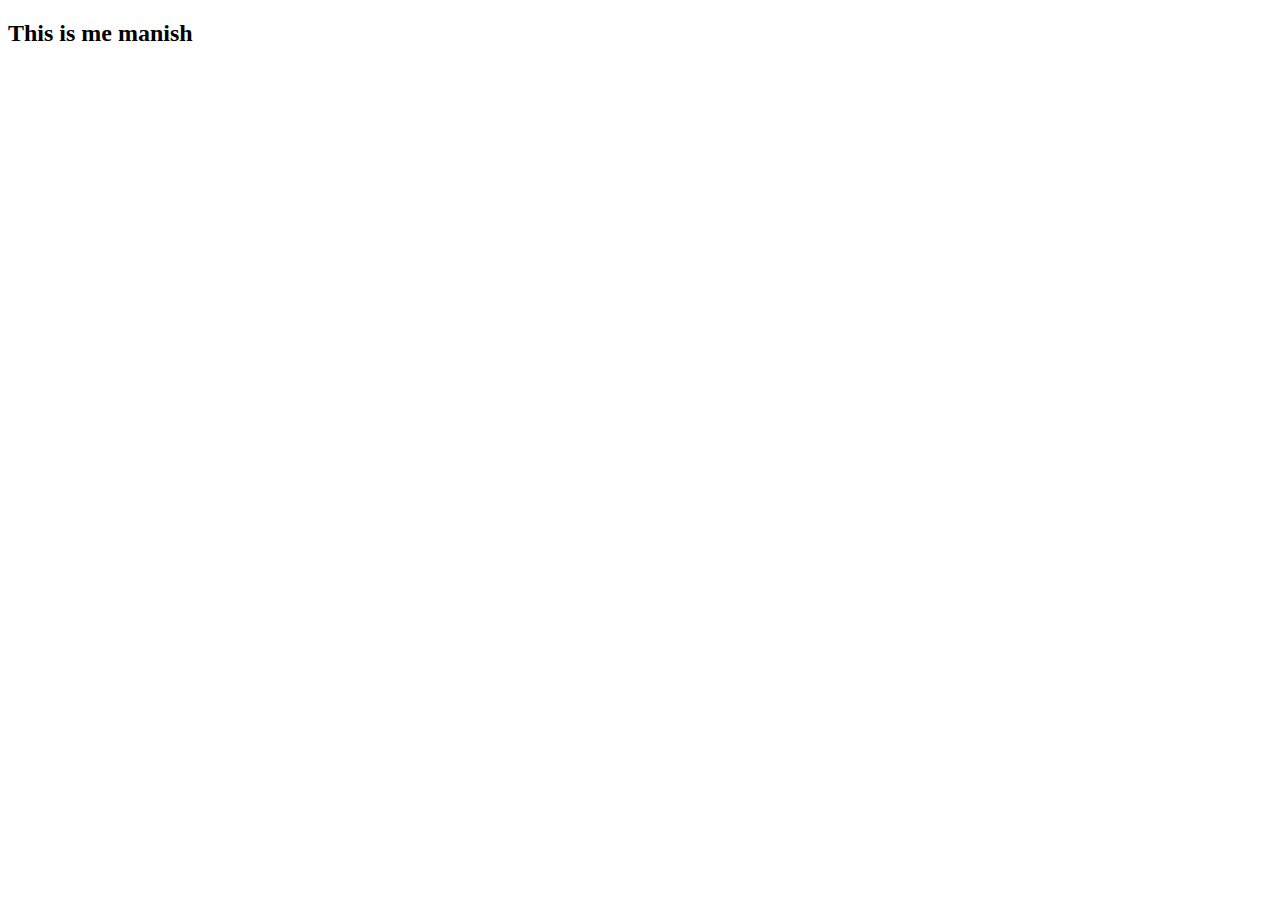
==== index.html @ 66cf9b37 "my first commit" ====
<!DOCTYPE html>
<html lang="en">
<head>
    <meta charset="UTF-8">
    <meta name="viewport" content="width=device-width, initial-scale=1.0">
    <title>Document</title>
</head>
<body>
    <h2>This is me manish </h2>
</body>
</html>
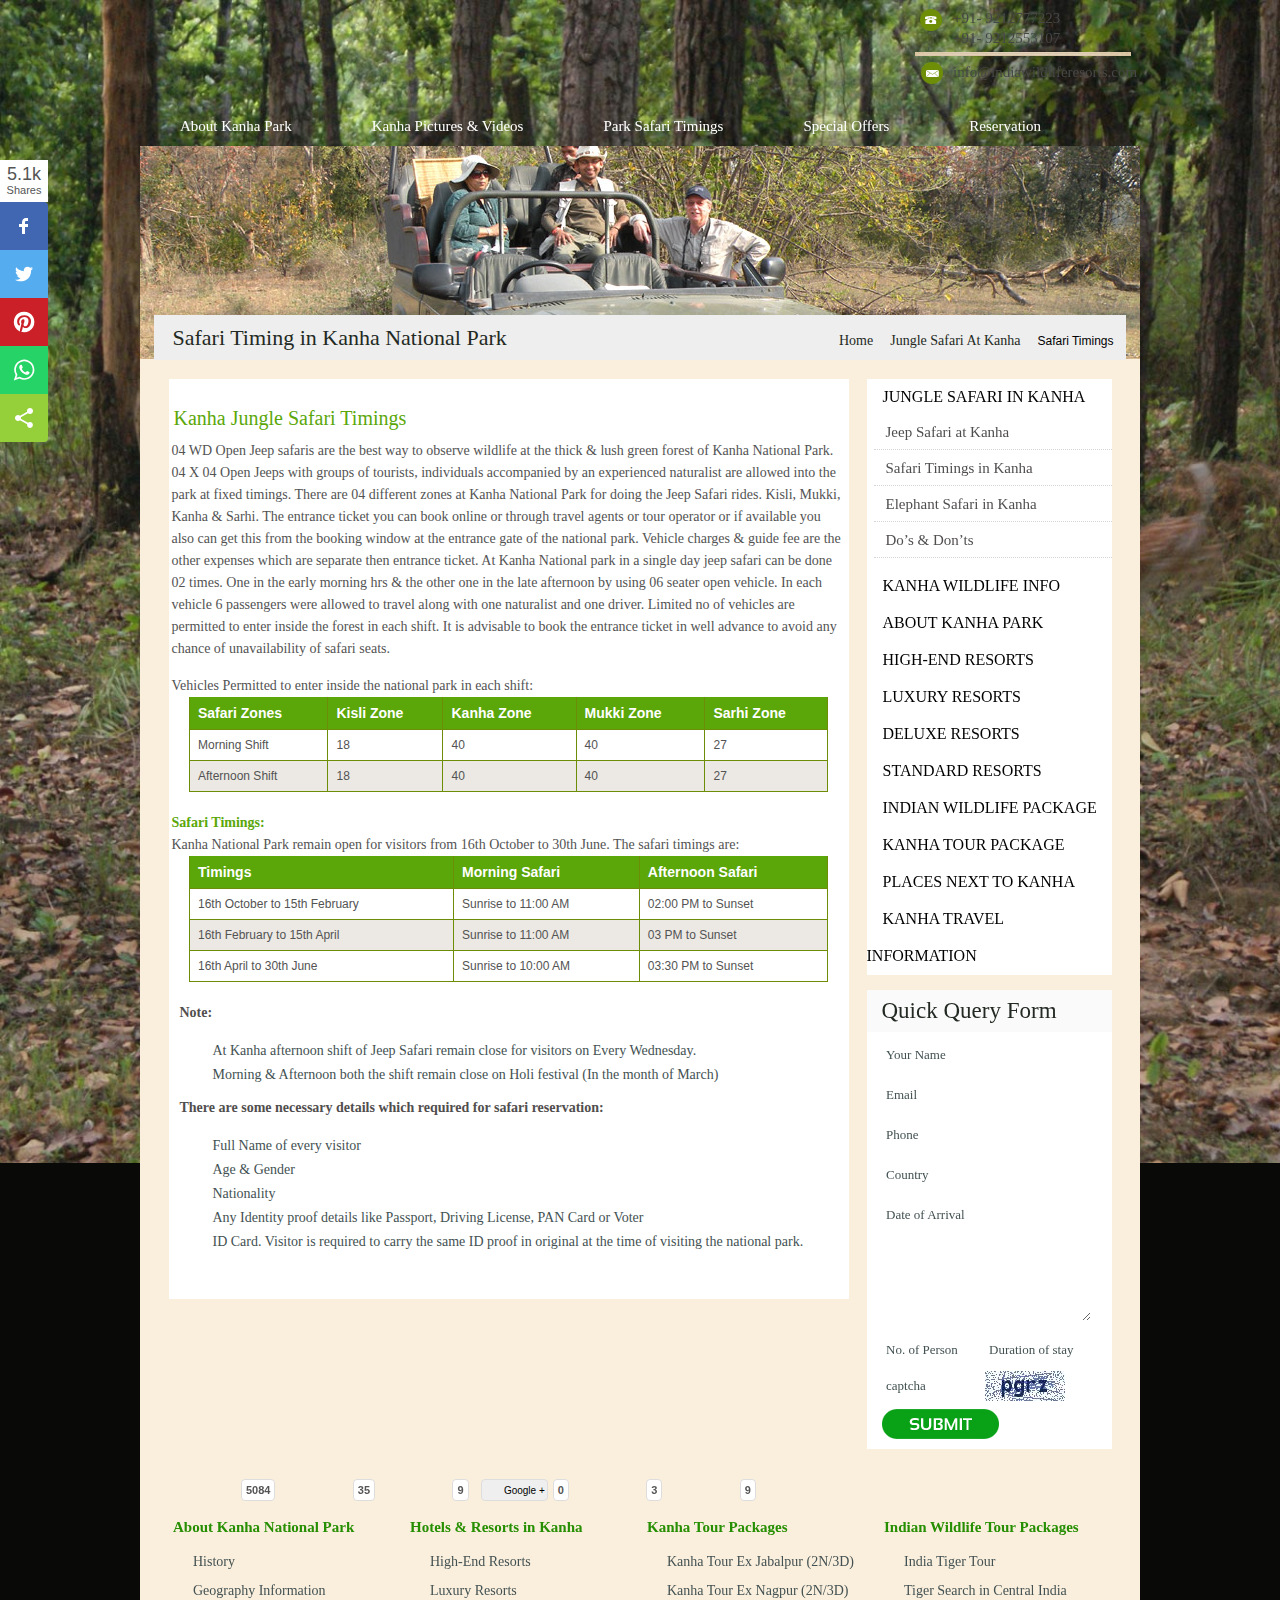
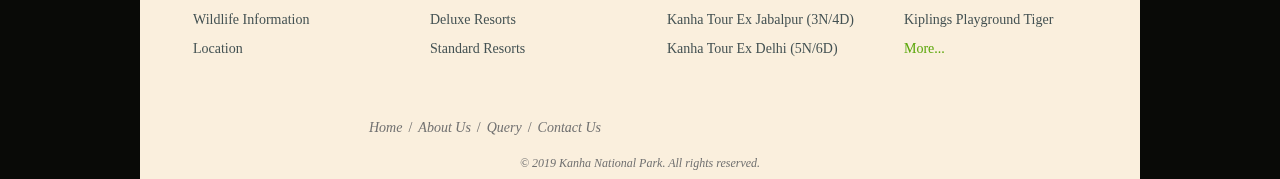
==== commit 5326010a: "intial commit" ====
--- a/index.html
+++ b/index.html
@@ -1,12 +1,1021 @@
-
 <!DOCTYPE html>
-<html lang="en">
-<head>
-    <meta charset="UTF-8">
-    <meta name="viewport" content="width=device-width, initial-scale=1.0">
-    <title>Document</title>
-</head>
+<!-- saved from url=(0064)https://www.kanha-national-park.com/safari-timings-in-kanha.html -->
+<html lang="en"><head><meta http-equiv="Content-Type" content="text/html; charset=UTF-8">
+
+<meta name="viewport" content="width=device-width, initial-scale=1">
+<meta name="viewport" content="initial-scale=1.0; maximum-scale=1.0; width=device-width">
+<meta name="google-site-verification" content="KVsuJzJbkNAuICG-NKoIt847m2-m-7U6xV0a0rRP3ho">
+<meta name="google-site-verification" content="5Q_Dkb7fpxPpfgaek4kFQh3Gifw8ff_532glAW6t3l8">
+<link rel="icon" href="https://www.kanha-national-park.com/wp-content/themes/kanha/images/favicon.png" type="image/x-icon">
+<link href="./index_files/style.css" rel="stylesheet" type="text/css">
+<link rel="stylesheet" href="./index_files/responsiveslides.css">
+<link href="./index_files/themes.css" rel="stylesheet" type="text/css">
+<iframe id="pxcelframe" title="pxcelframe" src="./index_files/t_.html" style="display: none;"></iframe><script async="" src="./index_files/get_counts"></script><script async="" src="./index_files/5a7195a9fb197a0011c58bfe.js.download"></script><script type="text/javascript" async="" src="./index_files/js"></script><script type="text/javascript" id="async-buttons" src="./index_files/async-buttons.js.download"></script><script async="" src="./index_files/analytics.js.download"></script><script>
+
+  (function(i,s,o,g,r,a,m){i['GoogleAnalyticsObject']=r;i[r]=i[r]||function(){
+
+  (i[r].q=i[r].q||[]).push(arguments)},i[r].l=1*new Date();a=s.createElement(o),
+
+  m=s.getElementsByTagName(o)[0];a.async=1;a.src=g;m.parentNode.insertBefore(a,m)
+
+  })(window,document,'script','//www.google-analytics.com/analytics.js','ga');
+
+ 
+
+  ga('create', 'UA-581923-34', 'kanha-national-park.com');
+
+  ga('send', 'pageview');
+
+</script>
+	<!-- Google tag (gtag.js) -->
+<script async="" src="./index_files/js(1)"></script>
+<script>
+  window.dataLayer = window.dataLayer || [];
+  function gtag(){dataLayer.push(arguments);}
+  gtag('js', new Date());
+
+  gtag('config', 'G-LG2H73083W');
+</script>
+	<script async="" src="./index_files/js(2)"></script>
+<script>
+  window.dataLayer = window.dataLayer || [];
+  function gtag(){dataLayer.push(arguments);}
+  gtag('js', new Date());
+
+  gtag('config', 'G-VX30Z05Y6M');
+</script>
+<meta name="robots" content="index, follow, max-image-preview:large, max-snippet:-1, max-video-preview:-1">
+
+	<!-- This site is optimized with the Yoast SEO plugin v20.8 - https://yoast.com/wordpress/plugins/seo/ -->
+	<title>Safari Timings in Kanha National Park</title>
+	<meta name="description" content="Safari Timings in Kanha - Get detailed information about safari timing for entry from different zone in Kanha National park, Madhya Pradesh India.">
+	<link rel="canonical" href="https://www.kanha-national-park.com/safari-timings-in-kanha.html">
+	<meta property="og:locale" content="en_US">
+	<meta property="og:type" content="article">
+	<meta property="og:title" content="Safari Timings in Kanha National Park">
+	<meta property="og:description" content="Safari Timings in Kanha - Get detailed information about safari timing for entry from different zone in Kanha National park, Madhya Pradesh India.">
+	<meta property="og:url" content="https://www.kanha-national-park.com/safari-timings-in-kanha.html">
+	<meta property="og:site_name" content="kanha national park">
+	<meta property="article:modified_time" content="2020-01-13T10:23:36+00:00">
+	<meta property="og:image" content="https://www.kanha-national-park.com/wp-content/uploads/2019/04/kanha-safari-timing.jpg">
+	<meta property="og:image:width" content="738">
+	<meta property="og:image:height" content="431">
+	<meta property="og:image:type" content="image/jpeg">
+	<meta name="twitter:card" content="summary_large_image">
+	<meta name="twitter:title" content="Safari Timings in Kanha National Park">
+	<meta name="twitter:description" content="Safari Timings in Kanha - Get detailed information about safari timing for entry from different zone in Kanha National park, Madhya Pradesh India.">
+	<meta name="twitter:label1" content="Est. reading time">
+	<meta name="twitter:data1" content="2 minutes">
+	<script type="application/ld+json" class="yoast-schema-graph">{"@context":"https://schema.org","@graph":[{"@type":"WebPage","@id":"https://www.kanha-national-park.com/safari-timings-in-kanha.html","url":"https://www.kanha-national-park.com/safari-timings-in-kanha.html","name":"Safari Timings in Kanha National Park","isPartOf":{"@id":"https://www.kanha-national-park.com/#website"},"primaryImageOfPage":{"@id":"https://www.kanha-national-park.com/safari-timings-in-kanha.html#primaryimage"},"image":{"@id":"https://www.kanha-national-park.com/safari-timings-in-kanha.html#primaryimage"},"thumbnailUrl":"https://www.kanha-national-park.com/wp-content/uploads/2019/02/kanha-jeep-safari.jpg","datePublished":"2019-02-21T08:09:10+00:00","dateModified":"2020-01-13T10:23:36+00:00","description":"Safari Timings in Kanha - Get detailed information about safari timing for entry from different zone in Kanha National park, Madhya Pradesh India.","breadcrumb":{"@id":"https://www.kanha-national-park.com/safari-timings-in-kanha.html#breadcrumb"},"inLanguage":"en-US","potentialAction":[{"@type":"ReadAction","target":["https://www.kanha-national-park.com/safari-timings-in-kanha.html"]}]},{"@type":"ImageObject","inLanguage":"en-US","@id":"https://www.kanha-national-park.com/safari-timings-in-kanha.html#primaryimage","url":"https://www.kanha-national-park.com/wp-content/uploads/2019/02/kanha-jeep-safari.jpg","contentUrl":"https://www.kanha-national-park.com/wp-content/uploads/2019/02/kanha-jeep-safari.jpg","width":1000,"height":213},{"@type":"BreadcrumbList","@id":"https://www.kanha-national-park.com/safari-timings-in-kanha.html#breadcrumb","itemListElement":[{"@type":"ListItem","position":1,"name":"Home","item":"https://www.kanha-national-park.com/"},{"@type":"ListItem","position":2,"name":"Park Safari Timings"}]},{"@type":"WebSite","@id":"https://www.kanha-national-park.com/#website","url":"https://www.kanha-national-park.com/","name":"kanha national park","description":"Just another WordPress site","potentialAction":[{"@type":"SearchAction","target":{"@type":"EntryPoint","urlTemplate":"https://www.kanha-national-park.com/?s={search_term_string}"},"query-input":"required name=search_term_string"}],"inLanguage":"en-US"}]}</script>
+	<!-- / Yoast SEO plugin. -->
+
+
+<script type="text/javascript">
+window._wpemojiSettings = {"baseUrl":"https:\/\/s.w.org\/images\/core\/emoji\/14.0.0\/72x72\/","ext":".png","svgUrl":"https:\/\/s.w.org\/images\/core\/emoji\/14.0.0\/svg\/","svgExt":".svg","source":{"concatemoji":"https:\/\/www.kanha-national-park.com\/wp-includes\/js\/wp-emoji-release.min.js?ver=6.2.2"}};
+/*! This file is auto-generated */
+!function(e,a,t){var n,r,o,i=a.createElement("canvas"),p=i.getContext&&i.getContext("2d");function s(e,t){p.clearRect(0,0,i.width,i.height),p.fillText(e,0,0);e=i.toDataURL();return p.clearRect(0,0,i.width,i.height),p.fillText(t,0,0),e===i.toDataURL()}function c(e){var t=a.createElement("script");t.src=e,t.defer=t.type="text/javascript",a.getElementsByTagName("head")[0].appendChild(t)}for(o=Array("flag","emoji"),t.supports={everything:!0,everythingExceptFlag:!0},r=0;r<o.length;r++)t.supports[o[r]]=function(e){if(p&&p.fillText)switch(p.textBaseline="top",p.font="600 32px Arial",e){case"flag":return s("\ud83c\udff3\ufe0f\u200d\u26a7\ufe0f","\ud83c\udff3\ufe0f\u200b\u26a7\ufe0f")?!1:!s("\ud83c\uddfa\ud83c\uddf3","\ud83c\uddfa\u200b\ud83c\uddf3")&&!s("\ud83c\udff4\udb40\udc67\udb40\udc62\udb40\udc65\udb40\udc6e\udb40\udc67\udb40\udc7f","\ud83c\udff4\u200b\udb40\udc67\u200b\udb40\udc62\u200b\udb40\udc65\u200b\udb40\udc6e\u200b\udb40\udc67\u200b\udb40\udc7f");case"emoji":return!s("\ud83e\udef1\ud83c\udffb\u200d\ud83e\udef2\ud83c\udfff","\ud83e\udef1\ud83c\udffb\u200b\ud83e\udef2\ud83c\udfff")}return!1}(o[r]),t.supports.everything=t.supports.everything&&t.supports[o[r]],"flag"!==o[r]&&(t.supports.everythingExceptFlag=t.supports.everythingExceptFlag&&t.supports[o[r]]);t.supports.everythingExceptFlag=t.supports.everythingExceptFlag&&!t.supports.flag,t.DOMReady=!1,t.readyCallback=function(){t.DOMReady=!0},t.supports.everything||(n=function(){t.readyCallback()},a.addEventListener?(a.addEventListener("DOMContentLoaded",n,!1),e.addEventListener("load",n,!1)):(e.attachEvent("onload",n),a.attachEvent("onreadystatechange",function(){"complete"===a.readyState&&t.readyCallback()})),(e=t.source||{}).concatemoji?c(e.concatemoji):e.wpemoji&&e.twemoji&&(c(e.twemoji),c(e.wpemoji)))}(window,document,window._wpemojiSettings);
+</script><script src="./index_files/wp-emoji-release.min.js.download" type="text/javascript" defer=""></script>
+<style type="text/css">
+img.wp-smiley,
+img.emoji {
+	display: inline !important;
+	border: none !important;
+	box-shadow: none !important;
+	height: 1em !important;
+	width: 1em !important;
+	margin: 0 0.07em !important;
+	vertical-align: -0.1em !important;
+	background: none !important;
+	padding: 0 !important;
+}
+</style>
+	<link rel="stylesheet" id="wp-block-library-css" href="./index_files/style.min.css" type="text/css" media="all">
+<style id="wp-block-library-theme-inline-css" type="text/css">
+.wp-block-audio figcaption{color:#555;font-size:13px;text-align:center}.is-dark-theme .wp-block-audio figcaption{color:hsla(0,0%,100%,.65)}.wp-block-audio{margin:0 0 1em}.wp-block-code{border:1px solid #ccc;border-radius:4px;font-family:Menlo,Consolas,monaco,monospace;padding:.8em 1em}.wp-block-embed figcaption{color:#555;font-size:13px;text-align:center}.is-dark-theme .wp-block-embed figcaption{color:hsla(0,0%,100%,.65)}.wp-block-embed{margin:0 0 1em}.blocks-gallery-caption{color:#555;font-size:13px;text-align:center}.is-dark-theme .blocks-gallery-caption{color:hsla(0,0%,100%,.65)}.wp-block-image figcaption{color:#555;font-size:13px;text-align:center}.is-dark-theme .wp-block-image figcaption{color:hsla(0,0%,100%,.65)}.wp-block-image{margin:0 0 1em}.wp-block-pullquote{border-bottom:4px solid;border-top:4px solid;color:currentColor;margin-bottom:1.75em}.wp-block-pullquote cite,.wp-block-pullquote footer,.wp-block-pullquote__citation{color:currentColor;font-size:.8125em;font-style:normal;text-transform:uppercase}.wp-block-quote{border-left:.25em solid;margin:0 0 1.75em;padding-left:1em}.wp-block-quote cite,.wp-block-quote footer{color:currentColor;font-size:.8125em;font-style:normal;position:relative}.wp-block-quote.has-text-align-right{border-left:none;border-right:.25em solid;padding-left:0;padding-right:1em}.wp-block-quote.has-text-align-center{border:none;padding-left:0}.wp-block-quote.is-large,.wp-block-quote.is-style-large,.wp-block-quote.is-style-plain{border:none}.wp-block-search .wp-block-search__label{font-weight:700}.wp-block-search__button{border:1px solid #ccc;padding:.375em .625em}:where(.wp-block-group.has-background){padding:1.25em 2.375em}.wp-block-separator.has-css-opacity{opacity:.4}.wp-block-separator{border:none;border-bottom:2px solid;margin-left:auto;margin-right:auto}.wp-block-separator.has-alpha-channel-opacity{opacity:1}.wp-block-separator:not(.is-style-wide):not(.is-style-dots){width:100px}.wp-block-separator.has-background:not(.is-style-dots){border-bottom:none;height:1px}.wp-block-separator.has-background:not(.is-style-wide):not(.is-style-dots){height:2px}.wp-block-table{margin:0 0 1em}.wp-block-table td,.wp-block-table th{word-break:normal}.wp-block-table figcaption{color:#555;font-size:13px;text-align:center}.is-dark-theme .wp-block-table figcaption{color:hsla(0,0%,100%,.65)}.wp-block-video figcaption{color:#555;font-size:13px;text-align:center}.is-dark-theme .wp-block-video figcaption{color:hsla(0,0%,100%,.65)}.wp-block-video{margin:0 0 1em}.wp-block-template-part.has-background{margin-bottom:0;margin-top:0;padding:1.25em 2.375em}
+</style>
+<link rel="stylesheet" id="classic-theme-styles-css" href="./index_files/classic-themes.min.css" type="text/css" media="all">
+<style id="global-styles-inline-css" type="text/css">
+body{--wp--preset--color--black: #000000;--wp--preset--color--cyan-bluish-gray: #abb8c3;--wp--preset--color--white: #ffffff;--wp--preset--color--pale-pink: #f78da7;--wp--preset--color--vivid-red: #cf2e2e;--wp--preset--color--luminous-vivid-orange: #ff6900;--wp--preset--color--luminous-vivid-amber: #fcb900;--wp--preset--color--light-green-cyan: #7bdcb5;--wp--preset--color--vivid-green-cyan: #00d084;--wp--preset--color--pale-cyan-blue: #8ed1fc;--wp--preset--color--vivid-cyan-blue: #0693e3;--wp--preset--color--vivid-purple: #9b51e0;--wp--preset--gradient--vivid-cyan-blue-to-vivid-purple: linear-gradient(135deg,rgba(6,147,227,1) 0%,rgb(155,81,224) 100%);--wp--preset--gradient--light-green-cyan-to-vivid-green-cyan: linear-gradient(135deg,rgb(122,220,180) 0%,rgb(0,208,130) 100%);--wp--preset--gradient--luminous-vivid-amber-to-luminous-vivid-orange: linear-gradient(135deg,rgba(252,185,0,1) 0%,rgba(255,105,0,1) 100%);--wp--preset--gradient--luminous-vivid-orange-to-vivid-red: linear-gradient(135deg,rgba(255,105,0,1) 0%,rgb(207,46,46) 100%);--wp--preset--gradient--very-light-gray-to-cyan-bluish-gray: linear-gradient(135deg,rgb(238,238,238) 0%,rgb(169,184,195) 100%);--wp--preset--gradient--cool-to-warm-spectrum: linear-gradient(135deg,rgb(74,234,220) 0%,rgb(151,120,209) 20%,rgb(207,42,186) 40%,rgb(238,44,130) 60%,rgb(251,105,98) 80%,rgb(254,248,76) 100%);--wp--preset--gradient--blush-light-purple: linear-gradient(135deg,rgb(255,206,236) 0%,rgb(152,150,240) 100%);--wp--preset--gradient--blush-bordeaux: linear-gradient(135deg,rgb(254,205,165) 0%,rgb(254,45,45) 50%,rgb(107,0,62) 100%);--wp--preset--gradient--luminous-dusk: linear-gradient(135deg,rgb(255,203,112) 0%,rgb(199,81,192) 50%,rgb(65,88,208) 100%);--wp--preset--gradient--pale-ocean: linear-gradient(135deg,rgb(255,245,203) 0%,rgb(182,227,212) 50%,rgb(51,167,181) 100%);--wp--preset--gradient--electric-grass: linear-gradient(135deg,rgb(202,248,128) 0%,rgb(113,206,126) 100%);--wp--preset--gradient--midnight: linear-gradient(135deg,rgb(2,3,129) 0%,rgb(40,116,252) 100%);--wp--preset--duotone--dark-grayscale: url('#wp-duotone-dark-grayscale');--wp--preset--duotone--grayscale: url('#wp-duotone-grayscale');--wp--preset--duotone--purple-yellow: url('#wp-duotone-purple-yellow');--wp--preset--duotone--blue-red: url('#wp-duotone-blue-red');--wp--preset--duotone--midnight: url('#wp-duotone-midnight');--wp--preset--duotone--magenta-yellow: url('#wp-duotone-magenta-yellow');--wp--preset--duotone--purple-green: url('#wp-duotone-purple-green');--wp--preset--duotone--blue-orange: url('#wp-duotone-blue-orange');--wp--preset--font-size--small: 19.5px;--wp--preset--font-size--medium: 20px;--wp--preset--font-size--large: 36.5px;--wp--preset--font-size--x-large: 42px;--wp--preset--font-size--normal: 22px;--wp--preset--font-size--huge: 49.5px;--wp--preset--spacing--20: 0.44rem;--wp--preset--spacing--30: 0.67rem;--wp--preset--spacing--40: 1rem;--wp--preset--spacing--50: 1.5rem;--wp--preset--spacing--60: 2.25rem;--wp--preset--spacing--70: 3.38rem;--wp--preset--spacing--80: 5.06rem;--wp--preset--shadow--natural: 6px 6px 9px rgba(0, 0, 0, 0.2);--wp--preset--shadow--deep: 12px 12px 50px rgba(0, 0, 0, 0.4);--wp--preset--shadow--sharp: 6px 6px 0px rgba(0, 0, 0, 0.2);--wp--preset--shadow--outlined: 6px 6px 0px -3px rgba(255, 255, 255, 1), 6px 6px rgba(0, 0, 0, 1);--wp--preset--shadow--crisp: 6px 6px 0px rgba(0, 0, 0, 1);}:where(.is-layout-flex){gap: 0.5em;}body .is-layout-flow > .alignleft{float: left;margin-inline-start: 0;margin-inline-end: 2em;}body .is-layout-flow > .alignright{float: right;margin-inline-start: 2em;margin-inline-end: 0;}body .is-layout-flow > .aligncenter{margin-left: auto !important;margin-right: auto !important;}body .is-layout-constrained > .alignleft{float: left;margin-inline-start: 0;margin-inline-end: 2em;}body .is-layout-constrained > .alignright{float: right;margin-inline-start: 2em;margin-inline-end: 0;}body .is-layout-constrained > .aligncenter{margin-left: auto !important;margin-right: auto !important;}body .is-layout-constrained > :where(:not(.alignleft):not(.alignright):not(.alignfull)){max-width: var(--wp--style--global--content-size);margin-left: auto !important;margin-right: auto !important;}body .is-layout-constrained > .alignwide{max-width: var(--wp--style--global--wide-size);}body .is-layout-flex{display: flex;}body .is-layout-flex{flex-wrap: wrap;align-items: center;}body .is-layout-flex > *{margin: 0;}:where(.wp-block-columns.is-layout-flex){gap: 2em;}.has-black-color{color: var(--wp--preset--color--black) !important;}.has-cyan-bluish-gray-color{color: var(--wp--preset--color--cyan-bluish-gray) !important;}.has-white-color{color: var(--wp--preset--color--white) !important;}.has-pale-pink-color{color: var(--wp--preset--color--pale-pink) !important;}.has-vivid-red-color{color: var(--wp--preset--color--vivid-red) !important;}.has-luminous-vivid-orange-color{color: var(--wp--preset--color--luminous-vivid-orange) !important;}.has-luminous-vivid-amber-color{color: var(--wp--preset--color--luminous-vivid-amber) !important;}.has-light-green-cyan-color{color: var(--wp--preset--color--light-green-cyan) !important;}.has-vivid-green-cyan-color{color: var(--wp--preset--color--vivid-green-cyan) !important;}.has-pale-cyan-blue-color{color: var(--wp--preset--color--pale-cyan-blue) !important;}.has-vivid-cyan-blue-color{color: var(--wp--preset--color--vivid-cyan-blue) !important;}.has-vivid-purple-color{color: var(--wp--preset--color--vivid-purple) !important;}.has-black-background-color{background-color: var(--wp--preset--color--black) !important;}.has-cyan-bluish-gray-background-color{background-color: var(--wp--preset--color--cyan-bluish-gray) !important;}.has-white-background-color{background-color: var(--wp--preset--color--white) !important;}.has-pale-pink-background-color{background-color: var(--wp--preset--color--pale-pink) !important;}.has-vivid-red-background-color{background-color: var(--wp--preset--color--vivid-red) !important;}.has-luminous-vivid-orange-background-color{background-color: var(--wp--preset--color--luminous-vivid-orange) !important;}.has-luminous-vivid-amber-background-color{background-color: var(--wp--preset--color--luminous-vivid-amber) !important;}.has-light-green-cyan-background-color{background-color: var(--wp--preset--color--light-green-cyan) !important;}.has-vivid-green-cyan-background-color{background-color: var(--wp--preset--color--vivid-green-cyan) !important;}.has-pale-cyan-blue-background-color{background-color: var(--wp--preset--color--pale-cyan-blue) !important;}.has-vivid-cyan-blue-background-color{background-color: var(--wp--preset--color--vivid-cyan-blue) !important;}.has-vivid-purple-background-color{background-color: var(--wp--preset--color--vivid-purple) !important;}.has-black-border-color{border-color: var(--wp--preset--color--black) !important;}.has-cyan-bluish-gray-border-color{border-color: var(--wp--preset--color--cyan-bluish-gray) !important;}.has-white-border-color{border-color: var(--wp--preset--color--white) !important;}.has-pale-pink-border-color{border-color: var(--wp--preset--color--pale-pink) !important;}.has-vivid-red-border-color{border-color: var(--wp--preset--color--vivid-red) !important;}.has-luminous-vivid-orange-border-color{border-color: var(--wp--preset--color--luminous-vivid-orange) !important;}.has-luminous-vivid-amber-border-color{border-color: var(--wp--preset--color--luminous-vivid-amber) !important;}.has-light-green-cyan-border-color{border-color: var(--wp--preset--color--light-green-cyan) !important;}.has-vivid-green-cyan-border-color{border-color: var(--wp--preset--color--vivid-green-cyan) !important;}.has-pale-cyan-blue-border-color{border-color: var(--wp--preset--color--pale-cyan-blue) !important;}.has-vivid-cyan-blue-border-color{border-color: var(--wp--preset--color--vivid-cyan-blue) !important;}.has-vivid-purple-border-color{border-color: var(--wp--preset--color--vivid-purple) !important;}.has-vivid-cyan-blue-to-vivid-purple-gradient-background{background: var(--wp--preset--gradient--vivid-cyan-blue-to-vivid-purple) !important;}.has-light-green-cyan-to-vivid-green-cyan-gradient-background{background: var(--wp--preset--gradient--light-green-cyan-to-vivid-green-cyan) !important;}.has-luminous-vivid-amber-to-luminous-vivid-orange-gradient-background{background: var(--wp--preset--gradient--luminous-vivid-amber-to-luminous-vivid-orange) !important;}.has-luminous-vivid-orange-to-vivid-red-gradient-background{background: var(--wp--preset--gradient--luminous-vivid-orange-to-vivid-red) !important;}.has-very-light-gray-to-cyan-bluish-gray-gradient-background{background: var(--wp--preset--gradient--very-light-gray-to-cyan-bluish-gray) !important;}.has-cool-to-warm-spectrum-gradient-background{background: var(--wp--preset--gradient--cool-to-warm-spectrum) !important;}.has-blush-light-purple-gradient-background{background: var(--wp--preset--gradient--blush-light-purple) !important;}.has-blush-bordeaux-gradient-background{background: var(--wp--preset--gradient--blush-bordeaux) !important;}.has-luminous-dusk-gradient-background{background: var(--wp--preset--gradient--luminous-dusk) !important;}.has-pale-ocean-gradient-background{background: var(--wp--preset--gradient--pale-ocean) !important;}.has-electric-grass-gradient-background{background: var(--wp--preset--gradient--electric-grass) !important;}.has-midnight-gradient-background{background: var(--wp--preset--gradient--midnight) !important;}.has-small-font-size{font-size: var(--wp--preset--font-size--small) !important;}.has-medium-font-size{font-size: var(--wp--preset--font-size--medium) !important;}.has-large-font-size{font-size: var(--wp--preset--font-size--large) !important;}.has-x-large-font-size{font-size: var(--wp--preset--font-size--x-large) !important;}
+.wp-block-navigation a:where(:not(.wp-element-button)){color: inherit;}
+:where(.wp-block-columns.is-layout-flex){gap: 2em;}
+.wp-block-pullquote{font-size: 1.5em;line-height: 1.6;}
+</style>
+<link rel="stylesheet" id="twentynineteen-style-css" href="./index_files/style(1).css" type="text/css" media="all">
+<link rel="stylesheet" id="twentynineteen-print-style-css" href="./index_files/print.css" type="text/css" media="print">
+<link rel="https://api.w.org/" href="https://www.kanha-national-park.com/wp-json/"><link rel="alternate" type="application/json" href="https://www.kanha-national-park.com/wp-json/wp/v2/pages/129"><link rel="EditURI" type="application/rsd+xml" title="RSD" href="https://www.kanha-national-park.com/xmlrpc.php?rsd">
+<link rel="wlwmanifest" type="application/wlwmanifest+xml" href="https://www.kanha-national-park.com/wp-includes/wlwmanifest.xml">
+<meta name="generator" content="WordPress 6.2.2">
+<link rel="shortlink" href="https://www.kanha-national-park.com/?p=129">
+<link rel="alternate" type="application/json+oembed" href="https://www.kanha-national-park.com/wp-json/oembed/1.0/embed?url=https%3A%2F%2Fwww.kanha-national-park.com%2Fsafari-timings-in-kanha.html">
+<link rel="alternate" type="text/xml+oembed" href="https://www.kanha-national-park.com/wp-json/oembed/1.0/embed?url=https%3A%2F%2Fwww.kanha-national-park.com%2Fsafari-timings-in-kanha.html&amp;format=xml">
+<style type="text/css">.recentcomments a{display:inline !important;padding:0 !important;margin:0 !important;}</style><link rel="stylesheet" type="text/css" href="./index_files/buttons-secure.css"><script type="text/javascript" src="./index_files/get_counts(1)"></script><style type="text/css">#st-2 {
+  font-family: "Helvetica Neue", Verdana, Helvetica, Arial, sans-serif;;
+  -moz-transition: all 0.2s ease-in; -ms-transition: all 0.2s ease-in; -o-transition: all 0.2s ease-in; -webkit-transition: all 0.2s ease-in; transition: all 0.2s ease-in;
+  backface-visibility: hidden;
+  display: block;
+  position: fixed;
+  opacity: 1;
+  text-align: left;
+  top: 160px;
+  z-index: 94034;
+}
+#st-2.st-left {
+  left: 0px;
+}
+#st-2.st-hidden.st-left {
+  left: -48px;
+}
+#st-2.st-hidden {
+  width: 96px;
+}
+#st-2.st-preview {
+  display: none!important;
+  opacity: 0!important;
+}
+#st-2 > div {
+  clear: left;
+  float: left;
+}
+#st-2 .st-btn {
+  -moz-box-sizing: border-box;
+-webkit-box-sizing: border-box;
+box-sizing: border-box;
+  -moz-transition: all 0.2s ease-in; -ms-transition: all 0.2s ease-in; -o-transition: all 0.2s ease-in; -webkit-transition: all 0.2s ease-in; transition: all 0.2s ease-in;
+  border: none;
+  cursor: pointer;
+  display: inline-block;
+  font-size: NaNpx;
+  height: 48px;
+  line-height: 24px;
+  margin-bottom: 0;
+  opacity: 1;
+  overflow: hidden;
+  padding: 12px;
+  position: relative;
+  text-align: left;
+  top: 0;
+  vertical-align: top;
+  white-space: nowrap;
+  width: 48px;
+}
+#st-2 .st-btn.st-first {
+  border-top: none;
+  border-top-right-radius: 4px;
+}
+#st-2 .st-btn.st-last {
+  border-bottom: none;
+  border-bottom-right-radius: 4px;
+}
+#st-2 .st-btn > svg {
+  -moz-transition: all 0.2s ease-in; -ms-transition: all 0.2s ease-in; -o-transition: all 0.2s ease-in; -webkit-transition: all 0.2s ease-in; transition: all 0.2s ease-in;
+  height: 24px;
+  margin-left: 0;
+  vertical-align: top;
+  width: 24px;
+}
+#st-2 .st-btn > img {
+  -moz-transition: all 0.2s ease-in; -ms-transition: all 0.2s ease-in; -o-transition: all 0.2s ease-in; -webkit-transition: all 0.2s ease-in; transition: all 0.2s ease-in;
+  height: 24px;
+  margin-left: 0;
+  vertical-align: top;
+  width: 24px;
+}
+#st-2 .st-btn > span {
+  -moz-transition: all 0.2s ease-in; -ms-transition: all 0.2s ease-in; -o-transition: all 0.2s ease-in; -webkit-transition: all 0.2s ease-in; transition: all 0.2s ease-in;
+  color: #fff;
+  display: inline-block;
+  font-weight: 500;
+  left: -35px;
+  letter-spacing: 0.5px;
+  opacity: 0;
+  padding: 0 6px;
+  position: relative;
+  vertical-align: top;
+  filter: alpha(opacity=0);
+}
+#st-2 .st-btn.st-hide-label > span {
+  display: none !important;
+}
+#st-2 .st-total {
+  -moz-transition: all 0.2s ease-in; -ms-transition: all 0.2s ease-in; -o-transition: all 0.2s ease-in; -webkit-transition: all 0.2s ease-in; transition: all 0.2s ease-in;
+  background: #fff;
+  color: #555;
+  display: inline-block;
+  font-weight: 500;
+  line-height: 18px;
+  margin-right: 0;
+  min-height: 34px;
+  max-width: 80px;
+  opacity: 1;
+  padding: 4px 0;
+  text-align: center;
+  width: 48px;
+}
+#st-2 .st-total.st-hidden {
+  display: none;
+}
+#st-2 .st-total > span {
+  display: block;
+  font-size: 18px;
+  line-height: 21px;
+  padding: 0;
+}
+#st-2 .st-total > span.st-shares {
+  font-size: 11px;
+  line-height: 11px;
+}
+#st-2 .st-toggle {
+  left: -48px;
+  -moz-transition: all 0.2s ease-in; -ms-transition: all 0.2s ease-in; -o-transition: all 0.2s ease-in; -webkit-transition: all 0.2s ease-in; transition: all 0.2s ease-in;
+  background: #ccc;
+  border-bottom-right-radius: 4px;
+  color: white;
+  cursor: pointer;
+  font-size: 24px;
+  line-height: 24px;
+  position: relative;
+  text-align: center;
+  width: 48px;
+}
+#st-2.st-hidden .st-toggle {
+  border-top-right-radius: 4px;
+}
+#st-2.st-left .st-toggle .st-left {
+  display: inline-block;
+}
+#st-2.st-left.st-hidden .st-toggle .st-left {
+  display: none;
+}
+#st-2.st-left .st-toggle .st-right {
+  display: none;
+}
+#st-2.st-left.st-hidden .st-toggle .st-right {
+  display: inline-block;
+}#st-2:hover .st-toggle {
+  left: 0;
+}
+#st-2.st-hidden:hover .st-toggle {
+  left: 48px;
+}
+#st-2.st-toggleable:hover .st-btn.st-last {
+  border-bottom-right-radius: 0;
+}
+#st-2.st-toggleable:hover .st-btn.st-last:hover {
+  border-bottom-right-radius: 4px;
+}
+#st-2 .st-btn:hover {
+  border-bottom-right-radius: 4px;
+  border-top-right-radius: 4px;
+}
+#st-2.st-has-labels .st-btn:hover {
+  width: 120px;
+}
+#st-2:not(.st-has-labels) .st-btn:hover {
+  width: 62px;
+}
+#st-2 .st-btn.st-hide-label:hover {
+  width: 62px;
+}
+#st-2 .st-btn:hover > svg {
+  margin-left: 5px;
+}
+#st-2 .st-btn:hover > img {
+  margin-left: 5px;
+}
+#st-2 .st-btn:hover > span {
+  opacity: 1;
+  display: inline-block;
+  left: 0;
+  filter: alpha(opacity=100);
+}
+@media (max-width: 1024px) {
+  #st-2 .st-btn:hover > svg {
+    margin-left: 0;
+  }
+  #st-2 .st-btn:hover > span {
+    display: none;
+  }
+}@media (max-width: 1024px) {
+  #st-2 {
+  bottom: 0;
+  display: flex;
+  left: 0;
+  right: 0;
+  top: auto;
+  width: 100%;
+}
+#st-2.st-hidden {
+  bottom: -48px;
+  width: 100%;
+}
+#st-2.st-hidden.st-left {
+  left: 0;
+}
+#st-2.st-hidden.st-right {
+  right: 0;
+}
+#st-2 > div {
+  -moz-flex: 1;
+  -ms-flex: 1;
+  -webkit-flex: 1;
+  clear: none;
+  flex: 1;
+  float: none;
+}
+#st-2 .st-total {
+  background: #fff;
+  padding: 6px 8px;
+}
+#st-2 .st-btn {
+  -moz-border-radius: 0 !important;
+-webkit-border-radius: 0 !important;
+border-radius: 0 !important;
+  text-align: center;
+  width: auto;
+}
+#st-2 .st-btn > span {
+  display: none;
+}
+#st-2 .st-toggle {
+  display: none;
+}body { padding-bottom: 48px; }
+}#st-2 .st-btn[data-network='facebook'] {
+  background-color: #4267B2
+}
+#st-2 .st-btn[data-network='facebook'] img {
+  filter: 
+}
+#st-2 .st-btn[data-network='facebook'] > span {
+  color: #fff
+}
+#st-2 .st-btn[data-network='twitter'] {
+  background-color: #55acee
+}
+#st-2 .st-btn[data-network='twitter'] img {
+  filter: 
+}
+#st-2 .st-btn[data-network='twitter'] > span {
+  color: #fff
+}
+#st-2 .st-btn[data-network='pinterest'] {
+  background-color: #CB2027
+}
+#st-2 .st-btn[data-network='pinterest'] img {
+  filter: 
+}
+#st-2 .st-btn[data-network='pinterest'] > span {
+  color: #fff
+}
+#st-2 .st-btn[data-network='linkedin'] {
+  background-color: #0077b5
+}
+#st-2 .st-btn[data-network='linkedin'] img {
+  filter: 
+}
+#st-2 .st-btn[data-network='linkedin'] > span {
+  color: #fff
+}
+#st-2 .st-btn[data-network='email'] {
+  background-color: #7d7d7d
+}
+#st-2 .st-btn[data-network='email'] img {
+  filter: 
+}
+#st-2 .st-btn[data-network='email'] > span {
+  color: #fff
+}
+#st-2 .st-btn[data-network='whatsapp'] {
+  background-color: #25d366
+}
+#st-2 .st-btn[data-network='whatsapp'] img {
+  filter: 
+}
+#st-2 .st-btn[data-network='whatsapp'] > span {
+  color: #fff
+}
+#st-2 .st-btn[data-network='sharethis'] {
+  background-color: #95D03A
+}
+#st-2 .st-btn[data-network='sharethis'] img {
+  filter: 
+}
+#st-2 .st-btn[data-network='sharethis'] > span {
+  color: #fff
+}#st-2 .st-btn[data-network='snapchat'] > span {
+  color: #333};
+}#st-2 .st-btn[data-network='copy']:hover {
+  width: max-content;
+}</style></head>
+	
 <body>
-    <h2>This is me manish </h2>
-</body>
-</html>+<img src="./index_files/body-bg.jpg" alt="Kanha National Park" class="full-image">
+<div id="wrapper">
+  <!--Header Starts-->
+  <div class="header">
+    <div class="logo"><a href="https://www.kanha-national-park.com/">Kanha National Park</a></div>
+    <div class="header_right">
+      <div class="header_right_top">
+         <p><img src="./index_files/phone-icon.png" alt="call"> <a href="tel:+91 9212777223">+91- 9212777223</a><br>
+        <a href="tel:+91 9212553107">+91- 9212553107</a></p>
+      </div>
+      <img src="./index_files/header-right-bottom-img.jpg" alt="Call">
+      <div class="header_right_top">
+        <p><img src="./index_files/info-icon.png" alt="mail"><a href="mailto:info@indiawildliferesorts.com">info@indiawildliferesorts.com</a></p>
+      </div>
+    </div>
+  </div>
+  <!--Header Ends-->
+    <a href="tel:+91-9212777223" class="phone-icon"><img src="./index_files/phone-icon-res.jpg" alt="Phone"></a> 
+  <div class="Navigation2">
+ <ul>
+      <li class="nobg"><a href="https://www.kanha-national-park.com/history-of-kanha.html">About Kanha Park</a> </li>
+      <li><a href="https://www.kanha-national-park.com/kanha-picutre-gallery.html">Kanha Pictures &amp; Videos</a></li>
+            <li class="centered-btns1_on"> <a href="https://www.kanha-national-park.com/safari-timings-in-kanha.html">Park Safari Timings</a> </li>
+			<li class="centered-btns1_on"> <a href="https://www.kanha-national-park.com/kanha-special-packages.html">Special Offers</a> </li>
+			<li><a href="https://www.kanha-national-park.com/query.html">Reservation</a></li>
+    </ul>
+  </div>
+  
+  
+  <div class="menu"><a class="pull" href="https://www.kanha-national-park.com/safari-timings-in-kanha.html#">Menu</a>
+ <ul>
+ <li><a href="https://www.kanha-national-park.com/">Home</a> </li>
+      <li><a href="https://www.kanha-national-park.com/history-of-kanha.html">About Kanha Park</a> </li>
+      <li><a href="https://www.kanha-national-park.com/wildlife-resorts-hotels-in-kanha.html">Hotels and Resorts in Kanha</a></li>
+            <li> <a href="https://www.kanha-national-park.com/kanha-wildlife-packages.html">Kanha Tour Package</a> </li>
+			<li> <a href="https://www.kanha-national-park.com/india-wildlife-tour-packages.html">India Wildlife Tour</a> </li>
+			<li> <a href="https://www.kanha-national-park.com/kanha-special-packages.html">Special Offers</a> </li>
+				<li> <a href="https://www.kanha-national-park.com/contact-us.html">Contact Us</a> </li>
+    </ul>
+  </div>
+  
+  <div class="clear"></div>
+
+
+  <!--Banner Starts-->
+
+  <div class="banner1"> 
+
+    
+
+  <img src="./index_files/kanha-jeep-safari.jpg" alt="Safari Timings in Kanha"> 
+
+  
+  </div>
+
+  <!--Header Ends-->
+
+  <div class=" width=" 1000"="" height="213" clear"=""></div>
+
+  <div class="clear"></div>
+
+  <!--Container Starts-->
+
+  <div class="container">
+
+    <div class="container_top">
+
+      <div class="container_top_up">
+
+        <h1> Safari Timing in Kanha National Park</h1>
+
+        <div class="container_top_up_right-navigation">
+
+          <ul>
+
+            <li><a href="https://www.kanha-national-park.com/">Home</a></li>
+
+            <li><a href="https://www.kanha-national-park.com/safari-timings-in-kanha.html#">Jungle Safari At Kanha</a></li>
+
+            <li class="nobg">Safari Timings</li>
+
+          </ul>
+
+        </div>
+
+      </div>
+
+      <div class="clear"></div>
+
+      <div class="container_main">
+
+        <div class="container_main_left">
+
+		
+				<br>
+<h4>Kanha Jungle Safari Timings</h4>
+<div class="detailtop">
+<p>04 WD Open Jeep safaris are the best way to observe wildlife at the thick &amp; lush green forest of Kanha National Park. 04 X 04 Open Jeeps with groups of tourists, individuals accompanied by an experienced naturalist are allowed into the park at fixed timings. There are 04 different zones at Kanha National Park for doing the Jeep Safari rides. Kisli, Mukki, Kanha &amp; Sarhi. The entrance ticket you can book online or through travel agents or tour operator or if available you also can get this from the booking window at the entrance gate of the national park. Vehicle charges &amp; guide fee are the other expenses which are separate then entrance ticket. At Kanha National park in a single day jeep safari can be done 02 times. One in the early morning hrs &amp; the other one in the late afternoon by using 06 seater open vehicle. In each vehicle 6 passengers were allowed to travel along with one naturalist and one driver. Limited no of vehicles are permitted to enter inside the forest in each shift. It is advisable to book the entrance ticket in well advance to avoid any chance of unavailability of safari seats.</p>
+<p class="nomarginbtm">Vehicles Permitted to enter inside the national park in each shift:</p>
+<div class="content nomargintop">
+<table width="600" border="0" cellpadding="0" cellspacing="0">
+<tbody><tr class="heading">
+<td>Safari Zones</td>
+<td>Kisli Zone</td>
+<td>Kanha Zone</td>
+<td>Mukki Zone</td>
+<td>Sarhi Zone</td>
+</tr>
+<tr class="white">
+<td>Morning Shift</td>
+<td>18</td>
+<td>40</td>
+<td>40</td>
+<td>27</td>
+</tr>
+<tr class="light">
+<td>Afternoon Shift</td>
+<td>18</td>
+<td>40</td>
+<td>40</td>
+<td>27</td>
+</tr>
+</tbody></table></div>
+<p class="nomarginbtm"><b>Safari Timings:</b><br>
+              Kanha National Park remain open for visitors from 16th October to 30th June. The safari timings are:</p>
+<div class="content nomargintop">
+<table width="600" border="0" cellpadding="0" cellspacing="0">
+<tbody><tr class="heading">
+<td>Timings</td>
+<td>Morning Safari</td>
+<td>Afternoon Safari</td>
+</tr>
+<tr class="white">
+<td>16th October to 15th February</td>
+<td>Sunrise to 11:00 AM</td>
+<td>02:00 PM to Sunset</td>
+</tr>
+<tr class="light">
+<td>16th February to 15th April</td>
+<td>Sunrise to 11:00 AM</td>
+<td>03 PM to Sunset</td>
+</tr>
+<tr class="white">
+<td>16th April to 30th June</td>
+<td>Sunrise to 10:00 AM</td>
+<td>03:30 PM to Sunset</td>
+</tr>
+</tbody></table>
+<p>              <span>Note:</span></p>
+<ul>
+<li>At Kanha afternoon shift of Jeep Safari remain close for visitors on Every Wednesday.</li>
+<li>Morning &amp; Afternoon both the shift remain close on Holi festival (In the month of March)</li>
+</ul>
+<p>              <span>There are some necessary details which required for safari reservation:</span></p>
+<ul>
+<li>Full Name of every visitor</li>
+<li>Age &amp; Gender</li>
+<li>Nationality</li>
+<li>Any Identity proof details like Passport, Driving License, PAN Card or Voter</li>
+<li>ID Card. Visitor is required to carry the same ID proof in original at the time of visiting the national park.</li>
+</ul></div>
+<div class="clear"></div>
+<p></p></div>
+
+		
+        </div>
+
+              <div class="container_main_right">
+
+          <div class="main-accordian">
+
+            <div class="arrowlistmenu">
+
+               	<h3 class="menuheader expandable openheader" headerindex="0h"><span class="accordprefix"></span>Jungle Safari in Kanha<span class="accordsuffix"></span></h3>
+              <ul class="categoryitems" contentindex="0c" style="display: block;">
+                <li><a href="https://www.kanha-national-park.com/jeep-safari-at-kanha.html">Jeep Safari at Kanha</a></li>
+                <li><a href="https://www.kanha-national-park.com/safari-timings-in-kanha.html">Safari Timings in Kanha</a></li>
+                <li><a href="https://www.kanha-national-park.com/elephant-safari-in-kanha.html">Elephant Safari in Kanha</a></li>
+                <li><a href="https://www.kanha-national-park.com/do-and-donts.html">Do’s &amp; Don’ts</a></li>
+              </ul>
+	<h3 class="menuheader expandable" headerindex="1h"><span class="accordprefix"></span>Kanha Wildlife Info<span class="accordsuffix"></span></h3>
+              <ul class="categoryitems" contentindex="1c" style="display: none;">
+                <li><a href="https://www.kanha-national-park.com/flora-in-kanha-national-park.html">Flora at Kanha</a></li>
+                <li><a href="https://www.kanha-national-park.com/birding-in-kanha.html">Bird Watching in Kanha</a></li>
+                <li><a href="https://www.kanha-national-park.com/fauna-in-kanha-national-park.html">Fauna at Kanha</a></li>
+                <li><a href="https://www.kanha-national-park.com/tips-for-wildlife-viewing-in-kanha.html">Wildlife Viewing Tips</a></li>
+              </ul>
+	<h3 class="menuheader expandable" headerindex="2h"><span class="accordprefix"></span>ABOUT KANHA PARK<span class="accordsuffix"></span></h3>
+              <ul class="categoryitems" contentindex="2c" style="display: none;">
+                <li><a href="https://www.kanha-national-park.com/history-of-kanha.html">History of Kanha</a></li>
+                <li><a href="https://www.kanha-national-park.com/geography-of-kanha.html">Geography of Kanha</a></li>
+                <li><a href="https://www.kanha-national-park.com/wildlife-in-kanha.html">Wildlife at Kanha</a></li>
+                <li><a href="https://www.kanha-national-park.com/location-of-kanha-national-park.html">Kanha Location</a></li>
+              </ul>
+	<h3 class="menuheader expandable" headerindex="3h"><span class="accordprefix"></span>High-End Resorts<span class="accordsuffix"></span></h3>
+              <ul class="categoryitems" contentindex="3c" style="display: none;">
+                <li><a href="https://www.kanha-national-park.com/banjaar-tola-resort-kanha.html">Banjaar Tola</a></li>
+                <li><a href="https://www.kanha-national-park.com/tuli-tiger-corridor-kanha.html">Tuli Tiger Corridor</a></li>
+                <li><a href="https://www.kanha-national-park.com/shergarh-teneted-camp-kanha.html">Shergarh Tented Camp</a></li>
+                <li><a href="https://www.kanha-national-park.com/singinawa-jungle-lodge-kanha.html">Singinawa Jungle Lodge</a></li>
+              </ul>
+	<h3 class="menuheader expandable" headerindex="4h"><span class="accordprefix"></span>Luxury Resorts<span class="accordsuffix"></span></h3>
+              <ul class="categoryitems" contentindex="4c" style="display: none;">
+                <li><a href="https://www.kanha-national-park.com/the-baagh-resort-kanha.html">The Baagh Resort</a></li>
+                <li><a href="https://www.kanha-national-park.com/kanha-jungle-lodge.html">Kanha Jungle Lodge</a></li>
+                <li><a href="https://www.kanha-national-park.com/kanha-earth-lodge.html">Kanha Earth Lodge</a></li>
+                <li><span><a href="https://www.kanha-national-park.com/luxury-resorts-in-kanha-national-park.html">More…</a></span></li>
+              </ul>
+	<h3 class="menuheader expandable" headerindex="5h"><span class="accordprefix"></span>Deluxe Resorts<span class="accordsuffix"></span></h3>
+              <ul class="categoryitems" contentindex="5c" style="display: none;">
+                <li><a href="https://www.kanha-national-park.com/tuli-tiger-resort-kanha.html">Tuli Tiger Resort</a></li>
+                <li><a href="https://www.kanha-national-park.com/celebration-van-vilas-kanha.html">Celebration Van Vilas</a></li>
+                <li><a href="https://www.kanha-national-park.com/krishna-jungle-resort-kanha.html">Krishna Jungle Resort</a></li>
+                <li><a href="https://www.kanha-national-park.com/wild-chalet-resort-kanha.html">Wild Chalet Resort</a></li>
+                <li><span><a href="https://www.kanha-national-park.com/deluxe-resorts-in-kanha-national-park.html">More…</a></span></li>
+              </ul>
+	<h3 class="menuheader expandable" headerindex="6h"><span class="accordprefix"></span>Standard Resorts<span class="accordsuffix"></span></h3>
+              <ul class="categoryitems" contentindex="6c" style="display: none;">
+                <li><a href="https://www.kanha-national-park.com/satya-ashoka-resort-kanha.html">Satya Ashoka Resort</a></li>
+                <li><a href="https://www.kanha-national-park.com/kanha-meadows-retreat.html">Kanha Meadows Retreat</a></li>
+                <li><a href="https://www.kanha-national-park.com/grand-tiger-resort-kanha.html">Grand Tiger Resort Kanha</a></li>
+                <li><a href="https://www.kanha-national-park.com/mridu-kishore-resort-kanha.html">M K Resort Kanha</a></li>
+                <li><span><a href="https://www.kanha-national-park.com/standard-resorts-in-kanha-national-park.html">More…</a></span></li>
+              </ul>
+	<h3 class="menuheader expandable" headerindex="7h"><span class="accordprefix"></span>INDIAN WILDLIFE PACKAGE<span class="accordsuffix"></span></h3>
+              <ul class="categoryitems" contentindex="7c" style="display: none;">
+                <li><a href="https://www.kanha-national-park.com/wild-dog-and-indian-dholes-tour.html">In search of “Wild Dog” the Indian dholes</a></li>
+                <li><a href="https://www.kanha-national-park.com/bandhavgarh-kanha-wildlife-tour.html">The Pride of Madhya Pradesh</a></li>
+                <li><a href="https://www.kanha-national-park.com/kanha-wildlife-packages1.html">India Tiger Tour</a></li>
+                <li><a href="https://www.kanha-national-park.com/kanha-wildlife-packages2.html">Wildlife with Culture and Heritage of India</a></li>
+                <li><a href="https://www.kanha-national-park.com/kanha-wildlife-packages3.html">Kiplings Playground Tiger</a></li>
+                <li><a href="https://www.kanha-national-park.com/kanha-wildlife-packages4.html">Royal Bengal Tiger Tour</a></li>
+                <li><span><a href="https://www.kanha-national-park.com/india-wildlife-tour-packages.html">More…</a></span></li>
+              </ul>
+	<h3 class="menuheader expandable" headerindex="8h"><span class="accordprefix"></span>KANHA TOUR PACKAGE<span class="accordsuffix"></span></h3>
+              <ul class="categoryitems" contentindex="8c" style="display: none;">
+                <li><a href="https://www.kanha-national-park.com/kanha-jabalpur-tour.html">Kanha Tour Ex Jabalpur (2N/3D)</a></li>
+                <li><a href="https://www.kanha-national-park.com/kanha-nagpur-tour.html">Kanha Tour Ex Nagpur (2N/3D)</a></li>
+                <li><a href="https://www.kanha-national-park.com/kanha-with-jabalpur.html">Kanha Tour Ex Jabalpur (3N/4D)</a></li>
+                <li><a href="https://www.kanha-national-park.com/kanha-weekend-tour.html">Kanha Tour Ex Delhi (5N/6D)</a></li>
+              </ul>
+	<h3 class="menuheader expandable" headerindex="9h"><span class="accordprefix"></span>Places Next to Kanha<span class="accordsuffix"></span></h3>
+              <ul class="categoryitems" contentindex="9c" style="display: none;">
+                <li><a href="https://www.kanha-national-park.com/places-next-to-kanha.html#bandhavgrah">Bandhavgarh National Park</a></li>
+                <li><a href="https://www.kanha-national-park.com/places-next-to-kanha.html#jabalpur">Jabalpur</a></li>
+                <li><a href="https://www.kanha-national-park.com/places-next-to-kanha.html#pench">Pench National Park</a></li>
+                <li><a href="https://www.kanha-national-park.com/places-next-to-kanha.html#tadoba">Tadoba National Park</a></li>
+              </ul>
+	<h3 class="menuheader expandable" headerindex="10h"><span class="accordprefix"></span>Kanha Travel Information<span class="accordsuffix"></span></h3>
+              <ul class="categoryitems" contentindex="10c" style="display: none;">
+                <li><a href="https://www.kanha-national-park.com/best_time_to_visit.html">Best Time to Visit Kanha</a></li>
+                <li><a href="https://www.kanha-national-park.com/how-to-reach-kanha.html">How to Reach Kanha</a></li>
+                <li><a href="https://www.kanha-national-park.com/climate-and-weather-conditions-of-kanha.html">Weather Conditions</a></li>
+                <li><a href="https://www.kanha-national-park.com/things-to-carry.html">Things to Carry</a></li>
+              </ul>
+               </div>
+
+          </div>
+
+          <div class="clear"></div>
+
+            
+
+<div class="container_main_right_top"><h5>Quick Query Form</h5>
+            <div class="form-box">
+              <form name="contactus" id="contactus" method="post" action="https://www.kanha-national-park.com/mail.php">
+                  <input type="hidden" name="hiddenField">
+                  <div class="row">
+                  <input type="text" name="name" id="name" onblur="if (this.value == &#39;&#39;) {this.value = &#39;Your Name&#39;;}" onfocus="if (this.value == &#39;Your Name&#39;) {this.value = &#39;&#39;;} else{fun(this)}" value="Your Name" fdprocessedid="ibf59">
+                </div>
+                
+                <div class="row">
+                   <input type="text" name="email" id="email" onblur="if (this.value == &#39;&#39;) {this.value = &#39;Email&#39;;}" onfocus="if (this.value == &#39;Email&#39;) {this.value = &#39;&#39;;} else{fun(this)}" value="Email" fdprocessedid="elt297">
+                </div>
+               
+                <div class="row">
+                  <input type="text" name="contact" id="contact" onblur="if (this.value == &#39;&#39;) {this.value = &#39;Phone&#39;;}" onfocus="if (this.value == &#39;Phone&#39;) {this.value = &#39;&#39;;} else{fun(this)}" value="Phone" fdprocessedid="76w3ht">
+                </div>
+               
+                <div class="row">
+                  <input name="country" id="country" type="text" onblur="if (this.value == &#39;&#39;) {this.value = &#39;Country&#39;;}" onfocus="if (this.value == &#39;Country&#39;) {this.value = &#39;&#39;;} else{fun(this)}" value="Country" fdprocessedid="kpt2ya">
+                </div>
+
+                <div class="row">
+                  <input name="date" id="date" type="text" onblur="if (this.value == &#39;&#39;) {this.value = &#39;Date of Arrival&#39;;}" onfocus="if (this.value == &#39;Date of Arrival&#39;) {this.value = &#39;&#39;;} else{fun(this)}" value="Date of Arrival" autocomplete="off" readonly="" class="hasDatepicker" fdprocessedid="pup8f">
+                </div>
+                
+                <div class="text">
+                  <textarea rows="5" cols="20" name="Query" id="Query" onblur="if (this.value == &#39;&#39;) {this.value = &#39;Query&#39;;}" onfocus="if (this.value == &#39;Query&#39;) {this.value = &#39;&#39;;} else{fun(this)}" value="Query"></textarea>
+                </div>
+                <div class="person">
+                  <div class="person_left">
+                    
+                    <div class="row1">
+                      <input name="person" id="person" type="text" onblur="if (this.value == &#39;&#39;) {this.value = &#39;No. of Person&#39;;}" onfocus="if (this.value == &#39;No. of Person&#39;) {this.value = &#39;&#39;;} else{fun(this)}" value="No. of Person" fdprocessedid="kndcv">
+                    </div>
+                  </div>
+                  <div class="person_left nomarginrgt">
+                    
+                    <div class="row1">
+                      <input name="duration_of_stay" id="duration_of_stay" type="text" onblur="if (this.value == &#39;&#39;) {this.value = &#39;Duration of stay&#39;;}" onfocus="if (this.value == &#39;Duration of stay&#39;) {this.value = &#39;&#39;;} else{fun(this)}" value="Duration of stay" fdprocessedid="tfuljf">
+                    </div>
+                  </div>
+                </div>
+                
+              <div class="person">
+                  <div class="person_left">
+                  
+                    <div class="row1">
+                      <input name="captcha" id="captcha" type="text" onblur="if (this.value == &#39;&#39;) {this.value = &#39;captcha&#39;;}" onfocus="if (this.value == &#39;captcha&#39;) {this.value = &#39;&#39;;} else{fun(this)}" value="captcha" fdprocessedid="uxenuk">
+                    </div>
+                  </div>
+                  <div class="person_left nomarginrgt"> <br>
+                    <div class="captcha">
+						
+					  	  <img src="./index_files/CaptchaSecurityImages.php" alt=""> </div>
+                  </div>
+                </div>
+
+                <div class="submit">
+                  <input type="image" src="./index_files/submit-bg.jpg" value="submit" fdprocessedid="hjns89">
+                </div>
+                <div class="clear"></div>
+              </form>
+            </div>
+          </div>
+          <div class="clear"></div>
+
+        </div>
+
+        <div class="clear"></div>
+
+      </div>
+
+    </div>
+
+    <div class="clear"></div>
+
+     <div class="fotter_wrapper">
+	       	      <div class="footercontent">
+	<div class="Sharethis">
+ 
+<span class="st_sharethis_hcount" displaytext="ShareThis" st_processed="yes"><span style="text-decoration:none;color:#000000;display:inline-block;cursor:pointer;" class="stButton"><span><span class="stMainServices st-sharethis-counter" style="background-image: url(&quot;https://ws.sharethis.com/images/2017/sharethis_counter.png&quot;);">&nbsp;</span><span class="stArrow"><span class="stButton_gradient stHBubble" style="display: inline-block;"><span class="stBubble_hcount">5084</span></span></span></span></span></span>
+<span class="st_facebook_hcount" displaytext="Facebook" st_processed="yes"><span style="text-decoration:none;color:#000000;display:inline-block;cursor:pointer;" class="stButton"><span><span class="stMainServices st-facebook-counter" style="background-image: url(&quot;https://ws.sharethis.com/images/2017/facebook_counter.png&quot;);">&nbsp;</span><span class="stArrow"><span class="stButton_gradient stHBubble" style="display: inline-block;"><span class="stBubble_hcount">35</span></span></span></span></span></span>
+<span class="st_twitter_hcount" displaytext="Tweet" st_processed="yes"><span style="text-decoration:none;color:#000000;display:inline-block;cursor:pointer;" class="stButton"><span><span class="stMainServices st-twitter-counter" style="background-image: url(&quot;https://ws.sharethis.com/images/2017/twitter_counter.png&quot;);">&nbsp;</span><span class="stArrow"><span class="stButton_gradient stHBubble" style="display: inline-block;"><span class="stBubble_hcount">9</span></span></span></span></span></span>
+<span class="st_googleplus_hcount" displaytext="Google +" st_processed="yes"><span style="text-decoration:none;color:#000000;display:inline-block;cursor:pointer;" class="stButton"><span><span class="stButton_gradient"><span class="chicklets googleplus">Google +</span></span><span class="stArrow"><span class="stButton_gradient stHBubble" style="display: inline-block;"><span class="stBubble_hcount">0</span></span></span></span></span></span>
+<span class="st_linkedin_hcount" displaytext="LinkedIn" st_processed="yes"><span style="text-decoration:none;color:#000000;display:inline-block;cursor:pointer;" class="stButton"><span><span class="stMainServices st-linkedin-counter" style="background-image: url(&quot;https://ws.sharethis.com/images/2017/linkedin_counter.png&quot;);">&nbsp;</span><span class="stArrow"><span class="stButton_gradient stHBubble" style="display: inline-block;"><span class="stBubble_hcount">3</span></span></span></span></span></span>
+<span class="st_pinterest_hcount" displaytext="Pinterest" st_processed="yes"><span style="text-decoration:none;color:#000000;display:inline-block;cursor:pointer;" class="stButton"><span><span class="stMainServices st-pinterest-counter" style="background-image: url(&quot;https://ws.sharethis.com/images/2017/pinterest_counter.png&quot;);">&nbsp;</span><span class="stArrow"><span class="stButton_gradient stHBubble" style="display: inline-block;"><span class="stBubble_hcount">9</span></span></span></span></span></span>
+
+</div>
+
+        <div class="part nopaddingleft nobg">
+          <h3>About Kanha National Park</h3>
+          <ul>
+            <li><a href="https://www.kanha-national-park.com/history-of-kanha.html">History</a></li>
+            <li><a href="https://www.kanha-national-park.com/geography-of-kanha.html">Geography Information</a></li>
+            <li><a href="https://www.kanha-national-park.com/wildlife-in-kanha.html">Wildlife Information</a></li>
+            <li><a href="https://www.kanha-national-park.com/location-of-kanha-national-park.html">Location</a></li>
+          </ul>
+        </div>
+        <div class="part">
+          <h3><a href="https://www.kanha-national-park.com/wildlife-resorts-hotels-in-kanha.html">Hotels &amp; Resorts in Kanha</a></h3>
+          <ul>
+            <li><a href="https://www.kanha-national-park.com/high-end-resorts-in-kanha-national-park.html">High-End Resorts</a></li>
+            <li><a href="https://www.kanha-national-park.com/luxury-resorts-in-kanha-national-park.html">Luxury Resorts</a></li>
+            <li><a href="https://www.kanha-national-park.com/deluxe-resorts-in-kanha-national-park.html">Deluxe Resorts</a></li>
+            <li><a href="https://www.kanha-national-park.com/standard-resorts-in-kanha-national-park.html">Standard Resorts</a></li>
+          </ul>
+        </div>
+        <div class="part">
+          <h3><a href="https://www.kanha-national-park.com/kanha-wildlife-packages.html">Kanha Tour Packages</a></h3>
+          <ul>
+            <li><a href="https://www.kanha-national-park.com/kanha-jabalpur-tour.html">Kanha Tour Ex Jabalpur (2N/3D)</a></li>
+            <li><a href="https://www.kanha-national-park.com/kanha-nagpur-tour.html">Kanha Tour Ex Nagpur (2N/3D)</a></li>
+            <li><a href="https://www.kanha-national-park.com/kanha-with-jabalpur.html">Kanha Tour Ex Jabalpur (3N/4D)</a></li>
+            <li><a href="https://www.kanha-national-park.com/kanha-weekend-tour.html">Kanha Tour Ex Delhi (5N/6D)</a></li>
+          </ul>
+        </div>
+        <div class="part">
+          <h3><a href="https://www.kanha-national-park.com/india-wildlife-tour-packages.html">Indian Wildlife Tour Packages</a></h3>
+          <ul>
+            <li><a href="https://www.kanha-national-park.com/kanha-wildlife-packages1.html">India Tiger Tour</a></li>
+            <li><a href="https://www.kanha-national-park.com/kanha-wildlife-packages5.html">Tiger Search in Central India</a></li>
+            <li><a href="https://www.kanha-national-park.com/kanha-wildlife-packages3.html">Kiplings Playground Tiger</a></li>
+            <li><a href="https://www.kanha-national-park.com/india-wildlife-tour-packages.html"><span>More...</span></a></li>
+          </ul>
+        </div>
+        <div class="clear"></div>
+      </div>
+	       <div class="fotter">
+        <ul>
+          <li><a href="https://www.kanha-national-park.com/">Home</a> </li>
+          <li>/</li>
+          <li><a href="https://www.kanha-national-park.com/about-us.html">About Us</a> </li>
+          <li>/</li>
+          <li></li>
+          <li></li>
+          <li><a href="https://www.kanha-national-park.com/query.html">Query</a></li>
+          <li>/</li>
+          <li><a href="https://www.kanha-national-park.com/contact-us.html">Contact Us</a></li>
+        </ul>
+      </div>
+      <div class="clear"></div>
+    </div>
+    <div class="clear"></div>
+    <div class="copyright">
+      <p>© 2019 Kanha National Park. All rights reserved.</p>
+    </div>
+  </div>
+</div>
+
+<!--form-->
+<div class="hover_bkgr_fricc">
+   <span class="helper"></span>
+   <div class="start-popup">
+      <div class="popupCloseButton">X</div>
+      <div class="container_main_right_top">
+         <h2>Quick Query Form</h2>
+         <div class="form-box">
+            <form name="contactus2" id="contactus2" method="post" action="https://www.kanha-national-park.com/mail.php">
+               <div class="row">
+                  <input type="text" name="name" id="name2" onblur="if (this.value == &#39;&#39;) {this.value = &#39;Your Name&#39;;}" onfocus="if (this.value == &#39;Your Name&#39;) {this.value = &#39;&#39;;} else{fun(this)}" value="Your Name">
+               </div>
+               <div class="row">
+                  <input type="text" name="email" id="email2" onblur="if (this.value == &#39;&#39;) {this.value = &#39;Email&#39;;}" onfocus="if (this.value == &#39;Email&#39;) {this.value = &#39;&#39;;} else{fun(this)}" value="Email">
+               </div>
+               <div class="row">
+                  <input type="text" name="contact" id="contact2" onblur="if (this.value == &#39;&#39;) {this.value = &#39;Phone&#39;;}" onfocus="if (this.value == &#39;Phone&#39;) {this.value = &#39;&#39;;} else{fun(this)}" value="Phone">
+               </div>
+               <div class="row">
+                  <input name="country" id="country2" type="text" onblur="if (this.value == &#39;&#39;) {this.value =&#39;Country&#39;;}" onfocus="if (this.value ==&#39;Country&#39;) {this.value = &#39;&#39;;} else{fun(this)}" value="Country">
+               </div>
+                    <div class="row">
+                  <input name="date" id="date2" type="text" onblur="if (this.value == &#39;&#39;) {this.value = &#39;Date of Arrival&#39;;}" onfocus="if (this.value == &#39;Date of Arrival&#39;) {this.value = &#39;&#39;;} else{fun(this)}" value="Date of Arrival" readonly="" class="hasDatepicker">
+                </div>
+               <div class="text">
+                  <textarea rows="5" cols="20" name="Query" id="Query2" onblur="if (this.value == &#39;&#39;) {this.value = &#39;Query&#39;;}" onfocus="if (this.value == &#39;Query&#39;) {this.value = &#39;&#39;;} else{fun(this)}" value="Query"></textarea>
+               </div>
+               <div class="person">
+                  <div class="person_left">
+                     <div class="row1">
+                        <input name="person" id="person2" type="text" onblur="if (this.value == &#39;&#39;) {this.value = &#39;No. of Person&#39;;}" onfocus="if (this.value == &#39;No. of Person&#39;) {this.value = &#39;&#39;;} else{fun(this)}" value="No. of Person">
+                     </div>
+                  </div>
+                  <div class="person_left nomarginrgt">
+                     <div class="row1">
+                        <input name="duration_of_stay" id="duration_of_stay2" type="text" onblur="if (this.value == &#39;&#39;) {this.value = &#39;Duration of stay&#39;;}" onfocus="if (this.value == &#39;Duration of stay&#39;) {this.value = &#39;&#39;;} else{fun(this)}" value="Duration of stay">
+                     </div>
+                  </div>
+               </div>
+               <div class="person">
+                  <div class="person_left">
+                     <div class="row1">
+                        <input name="captcha" id="captcha" type="text" onblur="if (this.value == &#39;&#39;) {this.value = &#39;captcha&#39;;}" onfocus="if (this.value == &#39;captcha&#39;) {this.value = &#39;&#39;;} else{fun(this)}" value="captcha">
+                     </div>
+                  </div>
+                  <div class="person_left nomarginrgt">
+                     <br>
+                     <div class="captcha"><img src="./index_files/CaptchaSecurityImages.php" alt=""> </div>
+                  </div>
+               </div>
+               <div class="submit">
+                  <input type="image" src="./index_files/submit-bg.jpg" value="submit">
+               </div>
+               <div class="clear"></div>
+            </form>
+         </div>
+      </div>
+   </div>
+</div>
+<!--end form-->
+
+<div class="footer-list">
+   <ul>
+      <li class="mob_soc"><a><img src="./index_files/share.png" class="fa-img">Share</a></li>
+      <li><a href="https://www.kanha-national-park.com/"><img src="./index_files/home.png" class="fa-img">Home</a></li>
+      <li><a href="https://www.kanha-national-park.com/kanha-wildlife-packages.html"><img src="./index_files/packages.png" class="fa-img">Packages</a></li>
+      <li class="search_icon1"><a href="javascript:void(0);" class="book_now_btn trigger_popup_fricc" data-toggle="modal" data-target="#myModal"><img src="./index_files/book.png" class="fa-img">Book Now</a></li>
+   </ul>
+</div>
+
+
+<script src="./index_files/jquery.min.js.download" type="text/javascript"></script>
+<script type="text/javascript" src="./index_files/ddaccordion.js.download"></script>
+<script type="text/javascript" src="./index_files/tabcontent.js.download"></script>
+<script src="./index_files/animatedcollapse.js.download" type="text/javascript"></script>
+<script type="text/javascript" src="./index_files/drop.js.download"></script>
+<script type="text/javascript" src="./index_files/tinyfader.js.download"></script>
+<script type="text/javascript" src="./index_files/jquery.validate.js.download"></script>
+<script type="text/javascript" src="./index_files/jqueryvalidation.js.download"></script>
+<script type="text/javascript" src="./index_files/validation.js.download"></script>
+<script type="text/javascript" src="./index_files/script.js.download"></script>
+<script type="text/javascript" src="./index_files/responsiveslides.js.download"></script>
+  <script type="text/javascript">
+    $(function () {
+
+      $("#slides").responsiveSlides({
+        auto: false,
+        pager: true,
+        nav: true,
+        speed: 500,
+        maxwidth: 1000,
+        namespace: "centered-btns"
+      });
+
+ });
+</script>
+
+
+<script type="text/javascript" src="./index_files/jquery.lightbox-0.5.js.download"></script>
+<script type="text/javascript" src="./index_files/slider.js.download"></script>
+<script type="text/javascript" src="./index_files/expandable.js.download"></script><style type="text/css">
+.categoryitems{display: none}
+a.hiddenajaxlink{display: none}
+</style>
+<script type="text/javascript">var switchTo5x=true;</script>
+<script type="text/javascript" src="./index_files/buttons.js.download"></script>
+<script type="text/javascript">stLight.options({publisher: "ur-8640b320-1c9a-3626-f600-84d71e279541"});</script>
+<script type="text/javascript" src="./index_files/custom.js.download"></script>
+
+<script>
+   $(document).ready(function () {
+     $(".trigger_popup_fricc").click(function(){
+        $('.hover_bkgr_fricc').show();
+     $("#st-2").removeClass("social_show");
+     });
+   
+     $('.popupCloseButton').click(function(){
+         $('.hover_bkgr_fricc').hide();
+     });
+
+   });
+   
+</script>
+<script type="text/javascript">
+    $(function() {
+        $('#gallery a').lightBox();
+    });
+     $(".mob_soc").click(function(){              
+     $("#st-2").toggleClass("social_show");     
+   });
+
+ const $menu = $('.pull');
+
+$(document).mouseup(function (e) {
+   if (!$menu.is(e.target)) // if the target of the click isn't the container...
+// ... nor a descendant of the container
+   {
+     $('.menu ul').hide();
+  }
+ });
+
+    </script>
+<script type="text/javascript">
+var countries=new ddtabcontent("countrytabs")
+countries.setpersist(true)
+countries.setselectedClassTarget("link") //"link" or "linkparent"
+countries.init()
+</script>
+<link rel="stylesheet" href="./index_files/jquery-ui.min.css" type="text/css">
+<script src="./index_files/jquery-ui.min.js.download" type="text/javascript"></script> 
+<script>
+ $(function() {
+    $( "#date" ).datepicker({ minDate: 0});
+  });
+   $(function() {
+    $("#date2" ).datepicker({ minDate: 0});
+  });
+
+  $(function() {
+    $("#date3" ).datepicker({ minDate: 0});
+  });
+</script>
+<script type="text/javascript" src="./index_files/sharethis.js.download"></script>
+
+
+
+<div id="ui-datepicker-div" class="ui-datepicker ui-widget ui-widget-content ui-helper-clearfix ui-corner-all"></div><div id="stcpDiv" style="position: absolute; top: -1999px; left: -1988px;">ShareThis Copy and Paste</div><div id="st-2" class=" st-sticky-share-buttons st-left st-toggleable st-show-total "><div class="st-total ">
+  <span class="st-label">5.1k</span>
+  <span class="st-shares">
+    Shares
+  </span>
+</div><div class="st-btn st-first" data-network="facebook" style="display: inline-block;">
+  <img alt="facebook sharing button" src="./index_files/facebook.svg">
+  
+</div><div class="st-btn" data-network="twitter" style="display: inline-block;">
+  <img alt="twitter sharing button" src="./index_files/twitter.svg">
+  
+</div><div class="st-btn" data-network="pinterest" style="display: inline-block;">
+  <img alt="pinterest sharing button" src="./index_files/pinterest.svg">
+  
+</div><div class="st-btn" data-network="linkedin" style="display: none;">
+  <img alt="linkedin sharing button" src="./index_files/linkedin.svg">
+  
+</div><div class="st-btn" data-network="email" style="display: none;">
+  <img alt="email sharing button" src="./index_files/email.svg">
+  
+</div><div class="st-btn" data-network="whatsapp" style="display: inline-block;">
+  <img alt="whatsapp sharing button" src="./index_files/whatsapp.svg">
+  
+</div><div class="st-btn st-last" data-network="sharethis" style="display: inline-block;">
+  <img alt="sharethis sharing button" src="./index_files/sharethis.svg">
+  
+</div><div class="st-toggle">
+  <div class="st-left">
+    <img alt="arrow_left sharing button" src="./index_files/arrow_left.svg">
+  </div>
+  <div class="st-right">
+    <img alt="arrow_right sharing button" src="./index_files/arrow_right.svg">
+  </div>
+</div></div><div id="stwrapper" class="stwrapper stwrapper5x stwrapper5x" style="display: none;"><iframe allowtransparency="true" id="stLframe" class="stLframe" name="stLframe" frameborder="0" scrolling="no" src="./index_files/index.html"></iframe></div><div id="stOverlay" onclick="javascript:stWidget.closeWidget();"></div></body></html>--- a/index_files/style.css
+++ b/index_files/style.css
@@ -0,0 +1,900 @@
+	/* CSS Document */
+@charset "UTF-8";* {padding:0;margin:0;outline:none;}
+*body {padding:0;margin:0;}
+body {font-family:Arial, Helvetica, sans-serif;margin:0;padding:0;font-size:12px;color:#000;background:#090a07;}
+@font-face {font-family:'Calibri';src:url('fonts/calibri-webfont.eot');src:url('fonts/calibri-webfont.eot?#iefix') format('embedded-opentype'), url('fonts/calibri-webfont.woff') format('woff'), url('fonts/calibri-webfont.ttf') format('truetype'), url('fonts/calibri-webfont.svg#calibri-webfont') format('svg');font-weight:normal;font-style:normal;}
+@font-face {font-family:'OpenSansRegular';src:url('fonts/opensans-regular-webfont.eot');src:url('fonts/opensans-regular-webfont.eot?#iefix') format('embedded-opentype'), url('fonts/opensans-regular-webfont.woff') format('woff'), url('fonts/opensans-regular-webfont.ttf') format('truetype'), url('fonts/opensans-regular-webfont.svg#OpenSansRegular') format('svg');font-weight:normal;font-style:normal;}
+@font-face {font-family:'Museo700-Regular';src:url('fonts/museo700-regular.eot');src:url('fonts/museo700-regular.eot?#iefix') format('embedded-opentype'), url('fonts/museo700-regular.woff') format('woff'), url('fonts/museo700-regular.ttf') format('truetype'), url('fonts/museo700-regular.svg#museo700-regular') format('svg');font-weight:normal;font-style:normal;}
+@font-face {font-family:'OpenSansSemiboldRegular';src:url('fonts/opensans-semibold-webfont.eot');src:url('fonts/opensans-semibold-webfont.eot?#iefix') format('embedded-opentype'), url('fonts/opensans-semibold-webfont.woff') format('woff'), url('fonts/opensans-semibold-webfont.ttf') format('truetype'), url('fonts/opensans-semibold-webfont.svg#OpenSansSemiboldRegular') format('svg');font-weight:normal;font-style:normal;}
+@font-face {font-family:'SansRegular';src:url('fonts/hlr_____0-webfont.eot');src:url('fonts/hlr_____0-webfont.eot?#iefix') format('embedded-opentype'), url('fonts/hlr_____0-webfont.woff') format('woff'), url('fonts/hlr_____0-webfont.ttf') format('truetype'), url('fonts/hlr_____0-webfont.svg#SansRegular') format('svg');font-weight:normal;font-style:normal;}
+@font-face {font-family:'SansationBold';src:url('fonts/sansation_bold-webfont.eot');src:url('fonts/sansation_bold-webfont.eot?#iefix') format('embedded-opentype'), url('fonts/sansation_bold-webfont.woff') format('woff'), url('fonts/sansation_bold-webfont.ttf') format('truetype'), url('fonts/sansation_bold-webfont.svg#SansationBold') format('svg');font-weight:normal;font-style:normal;}
+@font-face {font-family:'SansationRegular';src:url('fonts/sansation_regular-webfont.eot');src:url('fonts/sansation_regular-webfont.eot?#iefix') format('embedded-opentype'), url('fonts/sansation_regular-webfont.woff') format('woff'), url('fonts/sansation_regular-webfont.ttf') format('truetype'), url('fonts/sansation_regular-webfont.svg#SansationRegular') format('svg');font-weight:normal;font-style:normal;}
+@font-face {font-family:'SariMedium';src:url('fonts/sari-medium-webfont.eot');src:url('fonts/sari-medium-webfont.eot?#iefix') format('embedded-opentype'), url('fonts/sari-medium-webfont.woff') format('woff'), url('fonts/sari-medium-webfont.ttf') format('truetype'), url('fonts/sari-medium-webfont.svg#SariMedium') format('svg');font-weight:normal;font-style:normal;}
+h1, h2, h3, h4 ,h5, h6, a ,p ,img ,span,form,d1,dt,dd,li,ul,ol, label, br {padding:0;margin:0;font-weight:normal;}
+img {border:0px;margin:0;padding:0;}
+.txt_align_center {text-align:center !important;}
+.clear {padding:0;margin:0;height:0px;clear:both;}
+.Fleft {float:left!important;}
+.Fright {float:right!important;}
+.mrgn_lft {margin-left:34px !important;}
+.mrgn_bottom {margin-bottom:10px !important;}
+.padding_bottom {padding-bottom:100px !important;}
+.nobtmmargin {margin-bottom:0px !important;}
+.nomarginbtm {margin-bottom:0px !important;}
+.Middle {vertical-align:middle;}
+.nobdr {border:none!important;}
+.nobg {background:none!important;}
+.nomargin {margin:0px!important;}
+.nopadding {padding:0px!important;}
+.nopaddingright {padding-right:0px !important;}
+a {
+    text-decoration: none;
+    outline: none;
+}
+.full-image {height:auto;left:0;min-height:100%;min-width:1024px;position:fixed;top:0;width:100%;z-index:-999;}
+#wrapper {width:1000px;height:auto;margin:0 auto;}
+
+marquee {
+    font: 20px/24px 'SariMedium';
+    color: #115b05;
+    padding: 10px 0 10px;}
+/*...............................Header starts............................*/
+.header {width:1000px;height:107px;background:url(../images/header-bg.jpg) no-repeat left top;}
+.header .logo {width:187px;height:72px;float:left;margin:20px 0 15px 29px;background:url(../images/logo.png) no-repeat 0 0;}
+.header .logo a {text-decoration:none;display:block;cursor:pointer;text-indent:-9999px;height:72px;}
+.header_right {width:225px;height:auto;float:right;margin-top:8px;}
+.header_right img {padding:0 0 3px 0;}
+.header_right_top {height:auto;}
+.header_right_top span {font-weight:bold;}
+.header_right_top p {font-family:"Calibri";font-size:15px;line-height:20px;color:#474747;font-weight:bold;}
+.header_right_top p img {float:left;padding:0 10px 0 5px;}
+.header_right_top p a {font-family:"Calibri";font-size:15px;line-height:20px;color:#474747;text-decoration:none;}
+.header_right_top p a:hover {text-decoration:none;color:#6d8e06;}
+/*...............................Header Ends............................*/
+/*...............................Navigation starts............................*/
+.Navigation {width:1000px;height:39px;background:url(../images/navigation-bg.png) repeat-x left top;float:left;}
+.Navigation ul, .menu ul {list-style:none;}
+.Navigation ul li, .menu ul li {float:left;background:url(../images/menu-divider.jpg) no-repeat left top;}
+.Navigation ul li a, .menu ul li a {font-family:'SariMedium';font-size:15px;line-height:39px;color:#ffffff;text-decoration:none;padding:0 30px;display:block;}
+.Navigation ul li a:hover, .menu ul li a:hover {text-decoration:none;color:#009900;}
+.Navigation ul li a.menu_pad {padding-right:0;}
+
+.Navigation2 {width:1000px;height:39px;background:url(../images/navigation-bg.png) repeat-x left top;float:left; display:block; position:relative;}
+.Navigation2 ul, .menu ul {list-style:none;}
+.Navigation2 ul li, .menu ul li {float:left;background:url(../images/menu-divider.jpg) no-repeat left top;}
+.Navigation2 ul li a, .menu ul li a {font-family:'SariMedium';font-size:15px;line-height:39px;color:#ffffff;text-decoration:none;padding:0 40px;display:block;}
+.Navigation2 ul li a:hover, .menu ul li a:hover {text-decoration:none;color:#009900;}
+.Navigation2 ul li a.menu_pad {padding-right:0;}
+
+.menu{ display:none; position:relative; z-index:99999;}
+/*...............................Nacigation Ends............................*/
+/*...............................Banner starts............................*/
+.banner {width:1000px;height:auto;float:left;position:relative;}
+.banner_right {width:538px;height:auto;float:right;position:absolute;top:61px;left:449px;}
+.banner_right h1 {font-family:'Museo700-Regular';font-size:45px;line-height:52px;color:#ffffff;}
+.banner_right p {font-family:'OpenSansRegular';font-size:13px;line-height:20px;color:#ffffff;}
+.readmore {width:90px;height:auto;float:left;margin-top:10px;}
+.readmore a {font-family:'OpenSansRegular';font-size:13px;line-height:20px;color:#ffffff;background:url(../images/circle-icon.png) no-repeat right 1px;text-decoration:none;padding-right:18px;}
+.readmore a:hover {text-decoration:none;color:#5ba70a;}
+/*...............................Banner Ends............................*/
+/*...............................Container starts............................*/
+.container {width:1000px;height:auto;background:url(../images/container-bg.jpg) no-repeat left top #faefdd;margin:0 auto;}
+.container_inner {width:936px;height:auto;margin:-36px 32px 0 32px;position:relative;z-index:999;float:left;}
+.container_inner_left {width:232px;height:auto;float:right;background:#FFFFFF;border-left:#e4e3e3 solid 1px;border-bottom:1px solid #e4e3e3;border-top:1px solid #e4e3e3;margin:0;}
+.container_inner_left h2 {margin:0px;padding:0px;width:202px;background:url(../images/circle-green.png) no-repeat 8px 9px;font-family:'SariMedium';font-size:15px;line-height:35px;color:#363434;padding:0 0 0 30px;}
+.container_inner_left h2 a {font-family:'SariMedium';font-size:15px;line-height:35px;color:#363434;text-decoration:none;}
+.container_inner_left h2 a:hover {text-decoration:none;color:green;}
+.container_inner_left ul {list-style:none;float:left;padding:10px 0;}
+.container_inner_left ul li {background:url(../images/hand.png) no-repeat 9px 5px;}
+.container_inner_left ul li a {display:block;font-family:"Calibri";font-size:13px;color:#000000;padding-left:30px;text-decoration:none;line-height:22px;}
+.container_inner_left ul li a:hover {text-decoration:none;color:green;}
+.container_inner1 {width:934px;height:auto;background:#faefdd;margin:0 auto;}
+.container_inner1 img {padding:0px;float:left;margin:22px 10px 15px 0;}
+.container_inner1 h1 {font-family:'SariMedium';font-size:29px;line-height:52px;color:#696969;text-transform:none;margin:-40px 0 0 0;}
+.container_inner1 p span {font-family:"Calibri";font-size:15px;line-height:20px;color:#535353;font-style:italic;}
+.container_inner1 p {font-family:"Calibri";font-size:14px;line-height:22px;color:#000;margin:0px 0 4px 0;}
+.container_inner1 .read {width:80px;height:auto;float:left;}
+.container_inner1 .read a {font-family:'OpenSansRegular';font-size:12px;line-height:20px;color:#6d8e06;text-decoration:none;background:url(../images/arrow.png) no-repeat right 3px;padding-right:11px;}
+.container_inner1 .read a:hover {text-decoration:none;color:#575757;}
+/*...............................container Ends............................*/
+/*...............................Fotter starts............................*/
+.fotter_wrapper {width:1000px;background:url(../images/fotter-wrapper-bg.jpg) no-repeat right bottom transparent;}
+.fotter_wrapper .left {float:left;height:75px;padding:55px 0 0 0;}
+.fotter_wrapper .right {float:right;height:107px;padding:23px 0 0 0;}
+.fotter {float:left;background:url(../images/footerbg.gif) repeat-x left bottom;height:18px;margin:0;padding:57px 0 10px 223px;width:715px;}
+.fotter ul {list-style:none;}
+.fotter ul li {float:left;font-family:"Calibri";font-size:14px;color:#707070;}
+.fotter ul li a {font-family:"Calibri";font-size:14px;color:#707070;text-decoration:none;font-style:italic;padding:0 6px;}
+.fotter ul li a:hover {color:#009900;text-decoration:none;}
+.copyright {height:auto;margin:0 auto;display:block;}
+.copyright p {font-family:"Calibri";font-size:12px;line-height:31px;color:#707070;font-style:italic;text-align:center;}
+ /*...............................Fotter Ends............................*/
+/*...............................Hotels Resorts Inner Page starts............................*/
+.banner1 {width:1000px;height:213px; margin:0 auto;}
+.container_top {width:973px;margin:0 auto;background:url(../images/container-top-bg.png) no-repeat left top;position:relative;padding:20px 0 0;}
+.container_top h4 {font-family:"Calibri";font-size:20px;line-height:20px;color:#5ba70a;text-decoration:none;padding-left:5px;margin-top:15px;padding-bottom:12px;}
+.container_top_up {background:none repeat scroll 0 0 #EEEEEE;height:auto;margin:0 auto;position:absolute;top:-44px;width:972px;}
+.container_top_up_right-navigation {height:auto;float:right;margin-top:-29px;}
+.container_top_up_right-navigation ul {list-style:none;}
+.container_top_up_right-navigation ul li {float:left;}
+.container_top_up_right-navigation ul li {padding-right:7px;background:url(../images/aeeow1.png) no-repeat right 8px;line-height:20px;padding:0 12px 0 5px;}
+.container_top_up_right-navigation ul li a {font-family:"Calibri";font-size:14px;line-height:20px;color:#232923;text-decoration:none;}
+.container_top_up_right-navigation ul li a:hover {text-decoration:none;color:#5ba70a;}
+.container_top_up h3 {font-family:'SariMedium';font-size:22px;line-height:45px;color:#232923;text-decoration:none;padding-left:19px;}
+.hotelresort {padding:0 15px;}
+.hotelresort p {color:#535353;font-family:"Calibri";font-size:14px;line-height:22px;margin:0 0 15px 0;}
+ p.italic {color:#535353;font-family:"Calibri";font-size:15px;line-height:20px;font-style:italic;margin:0 0 15px 0;padding:0px;}
+ .resort {float:left;width:222px;margin:0 15px 0 0;}
+ .resort .top {background:url(../images/resorttop.gif) no-repeat left top;height:4px;width:222px;}
+ .resort .btm {background:url(../images/resortbtm.gif) no-repeat left top;height:4px;width:222px;}
+ .resort .mid {background:url("../images/resortmid.gif") repeat-y scroll left top transparent;padding:0 0 12px;width:222px;}
+ .resort .mid img {width:200px;margin:11px;position:relative;}
+ .resort .mid h4 {font:16px/20px SariMedium;color:#221d1d;padding:5px 0 5px 11px;margin:0px;}
+ .resort .mid h4 a {text-decoration:none;color:#221d1d;}
+ .resort .mid h4 a:hover {color:#258e01;}
+ .resort .mid ul {padding:0 0 0 6px;}
+ .resort .mid ul li {list-style:none;background:url(../images/raw.png) no-repeat left 5px;padding:0 0 0 20px;color:#2E2E5C;font-family:"Calibri";font-size:13px;line-height:25px;text-decoration:none;}
+ .resort .mid ul li a {text-decoration:none;color:#6e6e6e;font-family:"Calibri";font-size:15px;line-height:25px;}
+ .resort .mid ul li a:hover {color:#221d1d;}
+ .view-more {background:url("../images/a-bg.png") no-repeat scroll left top transparent;height:25px;margin:12px 0 0px 15px;width:96px;float:left;}
+.view-more a {color:#FDFDFD;font-family:'SansationRegular';font-size:13px;line-height:25px;padding:0 16px;text-decoration:none;display:block;}
+.view-more a:hover {color:#003204;text-decoration:none;}
+/*...............................Hotels Resorts Inner Page Ends......................................*/
+/********************blog section****************************/
+.latest-blog-section{width: 100%;
+    float: left;    
+    padding: 50px 0;}
+.latest-inner {
+    width: 100%;
+    float: left;
+}
+.latest-inner h3 {
+   	font: 25px/40px 'SariMedium';    
+	color: #9a5107;
+    text-transform: capitalize;
+    margin: 0;
+    padding-bottom: 20px;
+    border-bottom: 1px solid #41640180;
+    position: relative;
+    text-align: center;
+}
+.latest-inner h3:before {
+    content: "";
+    width: 382px;
+    height: 3px;
+    position: absolute;
+    left: 0;
+    right: 0;
+    bottom: -2px;
+    margin: auto;
+    background: #41640180;
+    border-left: 3px solid #fff;
+    border-right: 3px solid #fff;
+}
+.latest-outer {
+    width: 32%;
+    float: left;
+    padding: 0px;
+    margin-top: 40px;
+    border: 1px solid #ebebeb;
+	margin-right: 8px;
+	margin-left: 8px;
+}
+.latest-outer:nth-child(odd){margin-right: 0;margin-left: 0;} 
+.latest-left {
+    float: left;
+    width: 100%;
+    overflow: hidden;
+}
+.latest-left img {
+    max-width: 100%;
+    -webkit-transition: all 1s;
+    -moz-transition: all 1s;
+    -o-transition: all 1s;
+    -ms-transition: all 1s;
+    transition: all 1s;
+}
+.latest-right {    
+    float: left;
+    padding: 35px 20px;
+}
+.latest-right p {
+    color: #545b65;
+    font:12px/19px "Calibri";
+    padding: 0 0 15px;
+    margin: 0;
+}
+.latest-right h3 {
+    padding-top: 0px;
+    color: #363c43;
+    font: 18px/24px 'SariMedium'; 
+    margin: 0px;
+    padding-bottom: 10px;
+    border: none;
+    text-align: left;
+}
+.latest-right h3:before{display: none;}
+.latest-right .view {
+    padding-top: 5px;
+}
+.view {
+    color: #416401;
+    text-decoration: none;
+    font:14px/20px 'SariMedium';    
+    float: left;
+}
+.latest-right p label {
+    color: #416401;
+    font: 13px/20px 'SariMedium';
+    display: inline-block;
+    max-width: 100%;
+    margin-bottom: 5px;
+}
+/**************end blog section***************/
+
+/*...............................Hotels Resorts Details Inner Page starts............................*/
+.container_main {width:943px;height:auto;margin:0 auto;}
+.container_main_left {width:680px;height:auto;float:left;background:#FFFFFF;padding:0 0 20px 0;}
+.content {width:664px;height:auto;float:left;margin-top:25px;padding:0 8px;}
+.content img {padding:0 0px 12px 12px;float:right;}
+.content p {font-family:"Calibri";font-size:14px;line-height:20px;color:#435152;text-decoration:none;padding:0 10px 20px 20px;}
+.container_main_left_top {width:680px;height:42px;float:left;background:url(../images/tab-boc-bg.jpg) repeat-x left top;-moz-border-radius:3px 3px 0px 0px;-webkit-border-radius:3px 3px 0px 0px;-o-border-radius:3px 3px 0px 0px;-ms-border-radius:3px 3px 0px 0px;border-radius:3px 3px 0px 0px;}
+.container_main_left_top ul {list-style:none;padding:0 0 0 11px;}
+.container_main_left_top ul li {float:left;padding:0px 0 0 0;margin:0 5px 0 0;}
+.container_main_left_top ul li a {font-family:'SansationRegular';font-size:13px;line-height:42px;color:#ffffff;text-decoration:none;text-transform:uppercase;padding:0 0 0 3px;height:42px;float:left;background:url(../images/divider.gif) right top no-repeat;}
+.container_main_left_top ul li a:hover, .container_main_left_top ul li a.selected {text-decoration:none;background:url(../images/li_span.png) left 6px no-repeat;color:#435152;}
+.container_main_left_top ul li a span {padding:0 13px;float:left;}
+.container_main_left_top ul li a:hover span, .container_main_left_top ul li a.selected span {background:url(../images/li.png) right 6px no-repeat;}
+.container_main_right {width:245px;height:auto;float:right;}
+.container_main_right_top {width:245px;height:auto;float:right;background:#FFFFFF;}
+.container_main_right_bottom {width:242px;height:auto;float:right;}
+.container_main_right h5 {font-family:'calibri';font-size:23px;line-height:42px;color:#232923;background:#fafafa;padding-left:15px;}
+.content h3 {font-family:'SansationBold';font-size:23px;line-height:20px;color:#232923;text-decoration:none;padding-left:19px;padding-bottom:7px;}
+.content ul {margin:0 0 20px;}
+.contentul {list-style:none;padding-bottom:80px;}
+.content ul li {display:block;background:url(../images/green-ciscle.png) no-repeat 19px 7px;font-family:"Calibri";font-size:14px;line-height:23px;color:#435152;text-decoration:none;padding:0 36px;}
+.form-box {width:214px;height:auto;margin:10px auto 0 auto;padding-top:0px;}
+.form-box label {font-family:"Calibri";font-size:12px;line-height:25px;color:#363f41;}
+.row {width:212px;height:26px;background:url(../images/input-bg.gif) no-repeat left top;padding:2px;margin:0 0 10px;}
+.row input {border:0 none;color:#435152;font-family:"Calibri";font-size:13px;height:18px;line-height:20px;padding:2px;width:199px;}
+.row2 {width:220px;height:90px;background:url(../images/textarea.jpg) no-repeat left top;padding:2px;}
+.row2 .area {border:0px none;min-width:207px;;height:90px;font-family:"Calibri";font-size:14px;line-height:20px;}
+.person {height:auto;}
+.person_left {height:auto;float:left;margin-right:7px;}
+.person_left label {font-family:"Calibri";font-size:12px;line-height:35px;color:#363f41;text-transform:uppercase;}
+ .row1 {width:92px;height:auto;float:left;background:url(../images/input1-bg.gif) no-repeat left top;padding:2px;width:92px;margin:0 0 10px}
+.row1 input {border:0 none;color:#435152;font-family:"Calibri";font-size:13px;height:18px;line-height:20px;padding:2px;width:88px;}
+.submit {width:117px;height:30px;float:left;background:url(../images/submit-bg.jpg) no-repeat left top;text-align:center;margin:0px 0 10px;}
+.submit input {width:117px;height:30px;float:left;background:url(../images/submit-bg.jpg) no-repeat left top;border:0px none;cursor:pointer;text-indent:-999999px;}
+.right_kanha_main {width:245px;height:auto;float:right;background:#FFFFFF;margin:0px 0 0 0;}
+.right_kanha_main img {padding:10px;}
+.right_kanha_main ul {list-style:none;}
+.right_kanha_main ul li {display:block;font-family:"Calibri";font-size:13px;line-height:35px;color:#514e4e;border-bottom:#d6d5d5 dotted 1px;padding:0 16px;}
+.right_kanha_top {width:242px;height:36px;background:url(../images/right-kanha-bg.png) no-repeat left top;}
+.right_kanha_top h6 {font-family:'SansationBold';font-size:13px;line-height:36px;color:#514e4e;text-transform:uppercase;background:url(../images/plus-icon.png) no-repeat right 10px;height:36px;padding-left:10px;margin-right:9px;}
+/*************************************************tab****************************/
+.tabcontent {display:none;}
+ .shadetabs {background:url(../images/tab-boc-bg.jpg) repeat-x scroll left top transparent;padding:0px 0 0 11px;float:left;height:42px;width:669px;margin:0 !important;list-style-type:none;text-align:left;-moz-border-radius:3px 3px 0px 0px;-webkit-border-radius:3px 3px 0px 0px;-o-border-radius:3px 3px 0px 0px;-ms-border-radius:3px 3px 0px 0px;border-radius:3px 3px 0px 0px;/*set to left, center, or right to align the menu as desired*/
+}
+.shadetabs li {float:left;margin:0;padding:0 5px !important;background:url(../images/divider.gif) no-repeat scroll right top !important;}
+.shadetabs li a {color:#FFFFFF;float:left;font-family:'SansationRegular';font-size:13px;height:42px;line-height:42px;padding:0 0 0 3px;text-decoration:none;text-transform:uppercase;}
+.shadetabs li a:hover, .shadetabs li a.selected {text-decoration:none;background:url(../images/li_span.png) left 6px no-repeat;color:#435152;}
+.shadetabs li a span {padding:0 13px 0 10px;float:left;margin:0px;color:#fff;}
+.shadetabs li a:hover span, .shadetabs li a.selected span {background:url(../images/li.png) right 6px no-repeat;color:#435152 !important }
+.tabcontent {display:none;}
+/************************************accordian**********************************/
+.arrowlistmenu {width:245px;margin:0px 0 15px 0;background:#FFFFFF;}
+.arrowlistmenu img {padding:13px;}
+.arrowlistmenu .menuheader {background:url(../images/titlebar-active-bg.jpg) repeat-x ; text-transform:uppercase;line-height:34px;cursor:hand;cursor:pointer;font-family:'calibri';font-size:16px;line-height:36px;color:#000;text-transform:uppercase;font-weight:normal;}
+.arrowlistmenu .menuheader:after{ background:url(../images/titlebar-active-plus.jpg) no-repeat left 11px; float:right; content:""; height:26px; margin:0 9px 0 0; display:block; width:16px;}
+.menuheader h3 {font-family:'SansationBold';font-size:13px;line-height:36px;color:#514e4e;text-transform:uppercase;}
+.arrowlistmenu .openheader {background:url(../images/titlebar-active-bg.jpg) repeat-x ;}
+.arrowlistmenu .openheader:after{ background:url(../images/titlebar-active-minus.jpg) no-repeat left 11px; float:right; content:""; height:26px; margin:0 9px 0 0; display:block; width:16px;}
+
+
+.arrowlistmenu ul {list-style-type:none; width:100%; margin:0;padding:0;margin-bottom:8px;}
+.arrowlistmenu ul li {padding:0 0 2px 7px;}
+.arrowlistmenu ul li a {background:url("../images/arrow2.png") no-repeat scroll left 13px transparent;border-bottom:1px dotted #D6D5D5;color:#514E4E;display:block;font-family:"Calibri";font-size:15px;padding:8px 12px;text-decoration:none;}
+.arrowlistmenu ul li a:hover {color:#FFFFFF;background:url(../images/arrowwhite.png) no-repeat scroll left 13px #5BA70A;}
+/***detail page***/
+.detailtop {}
+.detailtop h2 {color:#5BA70A;font-family:"Calibri";font-size:20px;line-height:20px;font-weight:normal;margin:12px 0 12px 20px;}
+.detailtop h3 {color:#435152;font-size:14px;line-height:20px;font-weight:normal;font-family:"Calibri";margin:0 20px;border-bottom:1px dotted #D6D5D5;padding:0 0 6px;}
+.detailtop h4 {color:#221D1D;float:left;font-family:SariMedium;font-size:18px;font-weight:normal;line-height:20px;margin-top:20px;padding:0 0 10px;}
+.detailtop h5 {color:#221D1D;font-family:SariMedium;font-size:18px;font-weight:normal;line-height:20px;margin-top:20px;padding:0 20px 10px 20px;}
+.detailtop .imgleft {float:left;margin:20px;}
+.detailtop .imgleft2 {float:left;margin:0 20px 0px 20px;}
+.detailtop .imgrgt2 {float:right;margin:0 20px 0px 20px;}
+.detailtop .right {float:left;width:360px;background:url(../images/detailtopbg.gif) no-repeat center top;}
+.detailtop .right ul {float:left;margin:10px 0 0 0;width:180px;}
+.detailtop .right ul li {list-style:none;background:url(../images/arrowgreen.png) no-repeat left 12px;color:#435152;font-size:14px;font-family:"Calibri";line-height:31px;padding:0 0 0 10px;}
+.detailtop .right2 {float:left;width:639px;background:url(../images/detailtopbg.gif) no-repeat center top;padding:0 20px;}
+.detailtop .right2 ul {float:left;margin:10px 0 0 0;width:212px;}
+.detailtop .right2 ul li {list-style:none;background:url(../images/arrowgreen.png) no-repeat left 12px;color:#435152;font-size:14px;font-family:"Calibri";line-height:31px;padding:0 0 0 10px;}
+.detailrgt {width:244px;background:#fff;margin:0 0 20px 0;}
+.detailrgt h3 {background:url(../images/h2right.gif) no-repeat right top;color:#514e4e;font-size:13px;width:245px;height:34px;line-height:34px;font-family:'SansationRegular';}
+.detailrgt h3 span {background:url(../images/h3left.gif) no-repeat left top;height:34px;display:block;padding:0 0 0 15px;}
+.detailrgt img {margin:15px 13px;}
+.arrowlistmenu ul li.arrow {padding:0 13px 2px 13px;}
+.arrowlistmenu ul li.arrow a {background:url(../images/arrowgreen.png) no-repeat left 14px;padding:0 0 0 10px;display:block;}
+.btm {background:url(../images/bottom.jpg) no-repeat left top;margin:0;padding:0;height:3px;width:244px;}
+.arrowlistmenu ul li.arrow a:hover {background-color:#F3F3F3;color:#A70303;}
+.nomargintop {margin-top:0px !important;}
+.nomarginrgt {margin-right:0px !important;}
+.bdrrgt {border-right:1px solid #e4e3e3 !important;}
+.sliderbutton {float:right;width:32px;padding-top:134px}
+.sliderbutton img {cursor:pointer}
+.sliderbutton img:hover {background:#666}
+#slideshow {float:left;width:1000px;height:auto;}
+#slides {position:relative;width:1000px;height: auto;list-style:none;overflow:auto}
+#slides li {width:1000px;height:auto;}
+.pagination,.centered-btns_tabs {background:url("../images/js-button-bg.png") no-repeat scroll 0 0 transparent;height:26px;right:32px;list-style:none outside none;padding-left:10px;position:absolute; bottom: 10%;width:97px;z-index:99999;}
+.pagination li, .centered-btns_tabs li a {float:left;cursor:pointer;width:18px;height:12px;background:url(../images/js-button-white.png) no-repeat 0 0;text-indent:-9999px;margin:10px 0;width:13px; text-indent: -9999px;}
+.pagination li:hover, .centered-btns_tabs li a:hover {background:url(../images/js-button-red.png) no-repeat 0px 0;  }
+.centered-btns_tabs li.centered-btns_here a {background:url(../images/js-button-red.png) no-repeat left 0;}
+.slide1 {background:url(../images/kanha-national-park-5.jpg) no-repeat 0 0;height:367px;width:1000px;padding:0;}
+.slide1 h2 {font-family:'SariMedium';font-size:45px;line-height:52px;color:#ffffff;width:538px;float:right;padding-top:60px;padding-right:18px;}
+.slide1 p {font-family:"Calibri";font-size:13px;line-height:20px;color:#ffffff;width:538px;clear:both;padding:15px 18px 0 0;float:right;}
+.slide1 p a {font-family:"Calibri";font-size:13px;line-height:20px;color:#ffffff;background:url(../images/circle-icon.png) no-repeat right 3px;text-decoration:none;padding-right:18px;}
+.slide1 p a:hover {text-decoration:none;color:#009900;}
+.slide2 {background:url(../images/kanha-national-park-2.jpg) no-repeat 0 0;height:367px;width:1000px;}
+.slide2 h2 {font-family:'SariMedium';font-size:45px;line-height:52px;color:#ffffff;width:538px;float:right;padding-top:60px;padding-right:18px}
+.slide2 p {font-family:"Calibri";font-size:14px;line-height:20px;color:#ffffff;width:538px;clear:both;padding:15px 18px 0 0;float:right;}
+.slide2 p a {font-family:"Calibri";font-size:13px;line-height:20px;color:#ffffff;background:url(../images/circle-icon.png) no-repeat right 3px;text-decoration:none;padding-right:18px;}
+.slide2 p a:hover {text-decoration:none;color:#009900;}
+.slide3 {background:url(../images/kanha-national-park-3.jpg) no-repeat 0 0;height:367px;width:1000px;}
+.slide3 h2 {font-family:'SariMedium';font-size:45px;line-height:52px;color:#ffffff;width:538px;float:right;padding-top:60px;padding-right:18px}
+.slide3 p {font-family:"Calibri";font-size:14px;line-height:20px;color:#ffffff;width:538px;clear:both;padding:15px 18px 0 0;float:right;}
+.slide3 p a {font-family:"Calibri";font-size:13px;line-height:20px;color:#ffffff;background:url(../images/circle-icon.png) no-repeat right 3px;text-decoration:none;padding-right:18px;}
+.slide3 p a:hover {text-decoration:none;color:#009900;}
+.slide4 {background:url(../images/kanha-national-park-4.jpg) no-repeat 0 0;height:367px;width:1000px;}
+.slide4 h2 {font-family:'SariMedium';font-size:45px;line-height:52px;color:#ffffff;width:538px;float:right;padding-top:60px;padding-right:18px}
+.slide4 p {font-family:"Calibri";font-size:14px;line-height:20px;color:#ffffff;width:538px;clear:both;padding:15px 18px 0 0;float:right;}
+.slide4 p a {font-family:"Calibri";font-size:13px;line-height:20px;color:#ffffff;background:url(../images/circle-icon.png) no-repeat right 3px;text-decoration:none;padding-right:18px;}
+.slide4 p a:hover {text-decoration:none;color:#009900;}
+.slide5 {background:url(../images/kanha-national-park-1.jpg) no-repeat 0 0;height:367px;width:1000px;}
+.slide6 {background:url(../images/kanha-national-park6.jpg) no-repeat 0 0;height:367px;width:1000px;}
+.slide5 h2 {font-family:'SariMedium';font-size:45px;line-height:52px;color:#ffffff;width:538px;float:right;padding-top:60px;padding-right:18px}
+.slide5 p {font-family:"Calibri";font-size:14px;line-height:20px;color:#ffffff;width:538px;clear:both;padding:15px 18px 0 0;float:right;}
+.slide5 p a {font-family:"Calibri";font-size:13px;line-height:20px;color:#ffffff;background:url(../images/circle-icon.png) no-repeat right 3px;text-decoration:none;padding-right:18px;}
+.slide5 p a:hover {text-decoration:none;color:#009900;}
+#slider-wrapper {width:996px;height:392px;margin:0 auto;}
+ #slider {position:relative;width:966px;margin:0 auto;}
+#slider img {position:absolute;top:0px;left:0px;display:none;}
+#slider a {border:0;display:block;}
+.text {height:81px;padding:2px;width:212px;background:url(../images/textarea.gif) no-repeat left top;margin:0 0 10px;}
+.text textarea {width:197px;height:77px;max-width:197px;max-height:77px;min-width:197px;min-height:77px;border:0px none;color:#435152;font-family:"Calibri";font-size:14px;padding:0 5px;line-height:20px;}
+.footercontent {background:url(../images/footerbdr.gif) repeat-x left 31px;width:934px;margin:30px auto 0 auto;}
+.footercontent .part {float:left;background:url(../images/partbg.gif) no-repeat left 27px;width:222px;padding:0 0 0 15px;}
+.footercontent .part h3 {color:#258E01;font-size:15px;margin:0 0 11px 0;font-family:"Calibri";font-weight:bold;}
+.footercontent .part h3 a {text-decoration:none;color:#258e01;font-weight:bold;}
+.footercontent .part h3 a:hover {color:#435152;}
+.footercontent .part ul {}
+.footercontent .part ul li {list-style:none;color:#707070;font-size:14px;font-family:"Calibri";background:url(../images/hand.png) no-repeat scroll left 10px transparent;padding:0 0 0 20px;}
+.footercontent .part ul li a {color:#435152;text-decoration:none;line-height:29px;}
+.footercontent .part ul li a:hover {color:#566626;}
+.footercontent .part ul li a span {color:#5ba70a;}
+.nopaddingleft {padding-left:0px !important;}
+/*****resort in ranthambore************/
+.listing {margin:0 0 12px 0;}
+.listing .left {background:url(../images/listingleft.gif) no-repeat left top;width:945px;height:5px;}
+.listing .rgt {background:url(../images/listingrgt.gif) no-repeat left top;width:945px;height:5px;}
+.listing .mid {background:url(../images/listingmid.gif) repeat-y left top;width:945px;}
+.listing .mid .imgleft {float:left;margin:11px;}
+.listing .mid h2 {font-family:'SariMedium';color:#221d1d;font-weight:normal;font-size:16px;line-height:20px;padding:11px 0 0 0;}
+.listing .mid h2 a {text-decoration:none;color:#221d1d;}
+.listing .mid h2 a:hover {color:#258E01;}
+.listing .mid p {margin:5px 0 0 0;font-family:"Calibri";padding:0 10px 0 0;}
+.listing .mid p span {color:#6d8d06;font-weight:bold;margin:0px;}
+ .listing .mid .view-more {background:url("../images/a-bg.png") no-repeat scroll left top transparent;height:25px;margin:9px 0 0 0px;width:96px;float:left;}
+.listing .mid .view-more a {color:#FDFDFD;font-family:'SansationRegular';font-size:13px;line-height:25px;padding:0 16px;text-decoration:none;display:block;}
+.listing .mid .view-more a:hover {color:#003204;text-decoration:none;}
+.detailtop p {padding:0 20px;color:#435152;font-family:"Calibri";font-size:14px;line-height:20px;margin-bottom:20px;}
+.detailtop p span {color:#6d8d06;font-weight:bold;}
+.container_main_left h2 {color:#5BA70A;font-family:"Calibri";font-size:20px;font-weight:normal;line-height:20px;margin:12px 0 12px 20px;}
+.container_main_left h2 span {color:#000;font-family:"Calibri";font-size:14px;font-weight:normal;line-height:20px;margin:0px !important;}
+.content h5 {color:#232923;font-family:'SansationBold';font-size:17px;line-height:20px;padding-bottom:7px;padding-left:19px;text-decoration:none;}
+b {margin:0 0 0 20px;color:#5BA70A;}
+.content p span {color:#6D8D06;font-weight:bold;}
+.greenbg {background:#5ba70a !important;}
+.light {background:#ece9e4 !important;}
+.rupee {margin:0;padding:0px !important;float:none !important;}
+.normal {margin:0px;padding:0px !important;font-family:Arial, Helvetica, sans-serif !important;font-size:12px !important;line-height:18px !important;}
+table.package {margin:20px auto;width:639px;background:#f9f3e8;}
+table.package tbody tr td {padding:5px;vertical-align:text-top;color:#535353;line-height:18px;border:1px solid #e6d4b4;}
+table.package tbody tr td.nobdrtop {border-top:0px !important;}
+table.package tbody tr td.nobdrleft {border-left:0px !important;}
+.container_main_left p {padding:0 3px;font-family:"Calibri";font-size:14px;line-height:22px;color:#535353;margin:0 0 15px 0;}
+.container_main_left p b {color:#5BA70A;margin:0 0 0 0px;}
+.container_main_left p span {font-weight:bold;color:#514E4E;margin:0px;}
+.imgrightday {float:right;margin:5px 0px 11px 11px;}
+.container_top span {margin:0 0 0 8px;font-family:"Calibri";font-size:14px;font-weight:bold;color:#221D1D;}
+.listing2 h2 {color:#221D1D;font-family:'SariMedium';font-size:16px;font-weight:normal;line-height:20px;padding:11px 0 0;}
+.listing2 p {font-family:"Calibri";margin:5px 0 0;}
+.listing2 p span {color:#6D8D06;font-weight:bold;}
+.container_main_left ul {margin:0 0 10px;}
+.container_main_left ul li {background:url("../images/green-ciscle.png") no-repeat scroll 19px 8px transparent;color:#435152;display:block;font-family:"Calibri";font-size:14px;line-height:24px;padding:0 36px;text-decoration:none;}
+.form-box label.error {color:#FF3300;font-family:"Calibri";font-size:11px;line-height:15px;text-transform:none;}
+.container_main_left p a {color:#535353;text-decoration:none;}
+.container_main_left p a:hover {text-decoration:underline;}
+.contact {background:none repeat scroll 0 0 #FAEFDD;border:4px solid #6D8E06;color:#535353;float:left;font-family:"Calibri";font-size:14px;height:200px;line-height:22px;margin:30px 0 15px 20px !important;padding:10px !important;width:280px;text-align:center;}
+.contact a{text-decoration: none !important;}
+.contact a:hover{text-decoration: none;color: #6d8e06;}
+.arrowlistmenu ul li span {margin:0px;padding:0px;text-align:right;}
+.arrowlistmenu ul li span a {background:none;text-decoration:none;font-weight:bold;color:#330000;font-family:"Calibri";}
+.arrowlistmenu ul li span a:hover {background:none;color:#330000;}
+.PageQueryBox {float:none;margin:30px auto;width:466px;}
+.QueryContentBox {background:none repeat scroll 0 0 #F3F3F3;border:4px solid #6D8E06;color:#55606F;display:none;font-size:12px;line-height:22px;padding:15px 15px 5px;width:430px;}
+.QueryContentBox {background:none repeat scroll 0 0 #FAEFDD;border:4px solid #6D8E06;color:#55606F;display:block;font-size:12px;line-height:22px;padding:15px 15px 5px;width:430px;}
+.QueryRight {float:left;height:52px;width:200px;}
+.QueryLeft {float:left;height:52px;width:220px;}
+.QueryContentBox .field {border:1px solid #CCCCCC;height:22px;line-height:24px;margin:0;padding:0 5px;width:200px;color:#514E4E;font-family:"Calibri";font-size:13px;}
+.QueryContentBox .red {color:#FF0000;}
+.QueryContentBox .field2 {border:1px solid #CCCCCC;height:22px;line-height:24px;margin:0;padding:0 5px;width:80px;color:#514E4E;font-family:"Calibri";font-size:13px;}
+.QueryAreaBox {margin:0 0 8px;}
+.QueryContentBox .field1 {border:1px solid #CCCCCC;height:75px;max-height:75px;min-height:75px;margin:0;padding:0 5px;width:400px;max-width:400px;min-width:400px;color:#514E4E;font-family:"Calibri";font-size:13px;}
+.QueryContentBox .red {color:#FF0000;}
+.button {background:none repeat scroll 0 0 #6C717A;border:1px solid #999999;color:#FFFFFF;cursor:pointer;font-family:Arial;font-size:12px;height:20px;line-height:16px;margin:10px 10px 0 0;padding:0 0 3px !important;text-transform:uppercase;width:76px;}
+.content table {width:639px;border-right:1px solid #6D8D06;margin:0px auto 20px auto;}
+.content table tbody tr td {border-left:1px solid #6D8D06;border-bottom:1px solid #6D8D06;color:#535353;padding:8px;vertical-align:text-top;}
+.white {background:#fff;}
+tr.heading {font-family:Arial, Helvetica, sans-serif;font-size:14px;color:#fff;font-weight:bold;background:#5BA70A;}
+tr.heading td {color:#fff !important;}
+.top15 {margin-top:15px !important;}
+.imgright {float:right!important;margin:10px 10px 15px 0 !important;}
+.container_inner1 h2 {background:url("../images/spacer.gif") no-repeat scroll center top transparent;color:#67B427;font-family:'SariMedium';font-size:20px;line-height:40px;margin:0px 0 0;padding:10px 0 0;text-transform:none;}
+.container_inner1 h3 {background:url("../images/spacer.gif") no-repeat scroll center top transparent;color:#67B427;font-family:'SariMedium';font-size:20px;line-height:40px;margin:10px 10px 0;padding:10px 0 0;text-align:right;text-transform:none;}
+.container_inner1 ul {float:left;}
+.container_inner1 ul li {list-style:none;display:inline-block;background:url("../images/green-ciscle2.png") no-repeat scroll left 8px transparent;padding:0 0 0 13px; margin:0 20px 0 0;}
+.container_inner1 ul li a {text-decoration:none;color:#09A116;font-size:12px;line-height:20px;}
+.container_inner1 ul li a:hover {color:#000;}
+#gallery {width:670px;}
+#gallery ul {list-style:none;}
+#gallery ul li {}
+#gallery ul img {border:2px solid #666600;margin:0 8px 8px 0;padding:2px;float:left;}
+#gallery ul a:hover img {border:2px solid #666600;color:#fff;}
+.detailtop h6 {color:#5CA70A;font-family:"Calibri";font-size:18px;font-weight:normal;line-height:20px;margin:0 20px;padding:0 0 6px;}
+.container_top_up h1 {color:#232923;font-family:'SariMedium';font-size:22px;line-height:45px;padding-left:19px;text-decoration:none;}
+#jquery-overlay {position:absolute;top:0;left:0;z-index:90;width:100%;height:500px;}
+#jquery-lightbox {position:absolute;top:0;left:0;width:100%;z-index:9999;text-align:center;line-height:0;}
+#jquery-lightbox a img {border:none;}
+#lightbox-container-image-box {position:relative;background-color:#fff;width:250px;height:250px;margin:0 auto;}
+#lightbox-container-image {padding:10px;}
+#lightbox-loading {position:absolute;top:40%;left:0%;height:25%;width:100%;text-align:center;line-height:0;}
+#lightbox-nav {position:absolute;top:0;left:0;height:100%;width:100%;z-index:10;}
+#lightbox-container-image-box > #lightbox-nav {left:0;}
+#lightbox-nav a {outline:none;}
+#lightbox-nav-btnPrev, #lightbox-nav-btnNext {width:49%;height:100%;zoom:1;display:block;}
+#lightbox-nav-btnPrev {left:0;float:left;}
+#lightbox-nav-btnNext {right:0;float:right;}
+#lightbox-container-image-data-box {font:10px Verdana, Helvetica, sans-serif;background-color:#fff;margin:0 auto;line-height:1.4em;overflow:auto;width:100%;padding:0 10px 0;}
+#lightbox-container-image-data {padding:0 10px;color:#666;}
+#lightbox-container-image-data #lightbox-image-details {width:70%;float:left;text-align:left;}
+#lightbox-image-details-caption {font-weight:bold;}
+#lightbox-image-details-currentNumber {display:block;clear:left;padding-bottom:1.0em;}
+#lightbox-secNav-btnClose {width:66px;float:right;padding-bottom:0.7em;}
+.homeimgleft {float:left;margin:10px 10px 15px 0 !important;}
+.container_main_left h3 {color:#5BA70A;font-family:"Calibri";font-size:17px;line-height:20px;margin:0px;padding:0 0 5px 20px;text-decoration:none;font-weight:normal;text-transform:uppercase;}
+.captcha{ float:right; margin-top:-16px;}
+video{ display:block; margin:10px auto 0 37px; padding:2px; border:2px solid #666600}
+.Sharethis{  margin: 0 0 18px;}
+.Navigation2 .pull{ display:none;}
+.Navigation .pull{ display:none;}
+.phone-icon{ display:none;}
+
+
+
+.resort{ border:1px solid #CCCCCC; border-radius:4px; background:#FFFFFF; }
+.resort .top{ background:none;}
+.resort .mid{ background:none;}
+.resort .btm{ background:none;}
+
+
+
+
+/*--responsive-css-end--*/
+.rslides {
+  position: relative;
+  list-style: none;
+  overflow: hidden;
+  width: 100%;
+  padding: 0;
+  margin: 0;
+  }
+
+.rslides li {
+  -webkit-backface-visibility: hidden;
+  position: absolute;
+  display: none;
+  width: 100%;
+  left: 0;
+  top: 0;
+  }
+
+.rslides li:first-child {
+  position: relative;
+  display: block;
+  float: left;
+  }
+
+.rslides img {
+  display: block;
+  height: auto;
+  float: left;
+  width: 100%;
+  border: 0;
+  }
+
+/*--responsive-css-end--*/
+
+/* Popup box BEGIN */
+.hover_bkgr_fricc{
+    background:rgba(0,0,0,.4);
+    cursor:pointer;
+    display:none;
+    height:100%;
+    position:fixed;
+    text-align:center;
+    top:0;
+    width:100%;
+    z-index:99999;
+    overflow-y:scroll;
+}
+.hover_bkgr_fricc .helper{
+    display:inline-block;
+    height:100%;
+    vertical-align:middle;
+}
+.hover_bkgr_fricc .start-popup {
+    background-color: #fff;
+    box-shadow: 10px 10px 60px #555;
+    display: inline-block;
+    height: auto;
+    max-width: 551px;
+    min-height: 100px;
+    vertical-align: middle;
+    width: 80%;
+    position: relative;
+    border-radius: 8px;
+    padding: 15px 5%;
+}
+.popupCloseButton {
+    background-color: #fff;
+    border: 3px solid #999;
+    border-radius: 50px;
+    cursor: pointer;
+    display: inline-block;
+    font-family: arial;
+    font-weight: bold;
+    position: absolute;
+    top: 0px;
+    right: -3px;
+    font-size: 25px;
+    line-height: 30px;
+    width: 30px;
+    height: 30px;
+    text-align: center;
+}
+.popupCloseButton:hover {
+    background-color: #ccc;
+}
+
+/* Popup box BEGIN */
+.footer-list{
+    display: none;
+}
+
+
+/*--MEDIA-QUERY-START--*/
+@media screen and (max-width: 1000px) { 
+img{ max-width:100%;}  
+#wrapper{ width:98%; margin:0 auto;}
+.header{ width:100%; float:none; margin:0 auto;}
+.Navigation2{ width:100%; float:none; margin: 0 auto;}
+.Navigation{ width:100%; float:none; margin: 0 auto;}
+.Navigation ul  li a{ padding:0 30px; margin:0 }
+.Navigation2 ul  li a{ padding:0 45px; margin:0 }
+.banner{ width:100%; margin:0 auto; float:none;}
+.banner1{ width:100%; margin:0 auto;}
+#slideshow{ width:100%;}
+#slideshow ul#slides,#slides li{ width:100%;}
+.container{ width:100%; margin:0 auto; float:none;}
+.container_inner{ width:98%; margin:0 auto; float:none; top:-36px;  }
+.container_inner:after{ display:block; clear:both; width:100%; height:0; content:"";}
+.container_inner_left{ width:24.8%; margin:0 aut 0;} 
+.container_inner_left h2 { padding:0 0 0 25px; width:auto;}
+.container_inner_left h2 a{ font-size:11px; padding:0 0 0 5px;  line-height:25px;}
+.container_inner1{ width:98%; float:none; margin: 0 auto;}
+.fotter_wrapper{ width:100%;}
+.container_inner_left ul li a{ font-size:12px; line-height:18px;}
+.footercontent{ width:98%;}
+.footercontent .part{ width:23%;}
+.footercontent .part h3{ font-size:13px;}
+.footercontent .part ul li a{ line-height:20px;}
+.fotter{ border-bottom:1px solid #CC9933; background:none; width:100%; padding-left:0;}
+.copyright{ width:100%;}
+.container_top{ width:98%; position:relative;}
+.container_top_up{ width:100%; position:absolute; top:-44px;}
+.container_main{ width:100%;}
+.container_main_left{ width:68%;}
+.rslides_container{ margin-bottom:0;}
+
+.rslides {
+  position: relative;
+  list-style: none;
+  overflow: hidden;
+  width: 100%;
+  padding: 0;
+  margin: 0;
+  }
+
+.rslides li {
+  -webkit-backface-visibility: hidden;
+  position: absolute;
+  display: none;
+  width: 100%;
+  left: 0;
+  top: 0;
+  }
+
+.rslides li:first-child {
+  position: relative;
+  display: block;
+  float: left;
+  }
+
+.rslides img {
+  display: block;
+  height: auto;
+  float: left;
+  width: 100%;
+  border: 0;
+  }
+  
+.banner1{ height:auto; width:100%;} 
+table.package{ width:100%;}
+.shadetabs{ width:100%; padding:0;}
+.content{ width:100%; padding:0;}
+#gallery{ width:100%;}
+
+
+.content table{ width:100%;}
+video{ width:98%; margin-left:0;}
+#gallery ul img{ margin: 2px 1px 2px 0;}
+.detailtop .right2{ width:100%; padding:0 0 0 2px;}
+.resort{ margin-top:2%;}
+.PageQueryBox{ width:100%}
+.QueryContentBox{ width:85%; margin:0 auto;}
+.QueryLeft{ width:52%;}
+.QueryContentBox .field{ width:85%;}
+.QueryRight{ width:45%;}
+.QueryContentBox .field1{ width:100%; padding:0; min-width:100%; max-width:100%;}
+.contact{ width:40%; height:auto;}
+
+.listing .mid{ background:#fefaf5; border:1px solid #CCCCCC; border-radius:5px; width:100%;}
+.listing .left{ background:none;}
+.listing .rgt{ background:none;}
+
+.resort{ border:1px solid #CCCCCC; border-radius:4px; background:#FFFFFF; width:223px;}
+.resort .top{ background:none;}
+.resort .mid{ background:none;}
+.resort .btm{ background:none;}
+.listing .mid h2{ padding-left:5px;}
+.listing .mid p{ padding-left:5px;}
+.listing .mid{ padding:5px 0 5px 3px;}
+  
+#lightbox-container-image-box{ width:100%!important; height:auto!important;} 
+#lightbox-container-image-data-box{ width:100%!important; padding:0;} 
+.listing .rgt{ width:0;}
+.listing .left{ width:0;}
+.container_inner1 p{ padding-left:5px;}
+.container_inner1 h2{ padding:5px;}
+
+#lightbox-nav-btnNext{ height:150px!important;}
+#lightbox-nav-btnPrev{ height:150px!important;}
+#jquery-lightbox {
+    top: 25% !important;
+}
+
+}
+
+@media screen and (max-width:900px){.container_inner_left{ width:24.8%; min-height:295px; }
+.Navigation2 ul  li a{ padding:0 30px;}
+.Navigation ul  li a{ padding:0 21px; }
+.container_top_up{ width:100%; position:relative;}
+.container_top{ width:98%; top:-21px;}
+.container_main{ width:100%;}
+.container_main_left{ width:68%;}
+.centered-btns_tabs, .transparent-btns_tabs, .large-btns_tabs{ bottom:30px; position:absolute; right:2px!important; }
+.form-box{ width:98%;}
+.row{ width:98%; background:none; border:1px solid #CCCCCC; border-radius:5px; -moz-border-radius:5px; -webkit-border-radius:5px; -o-border-radius:5px; -ms-border-radius:5px;}
+.text{ width:98%; background:none; border:1px solid #CCCCCC; border-radius:5px; -moz-border-radius:5px; -webkit-border-radius:5px; -o-border-radius:5px; -ms-border-radius:5px;}
+.text textarea{ width:96%; min-width:96%;}
+ 
+}
+
+@media screen and (max-width:897px){
+.Navigation2 ul li a{ padding:0 21px;}
+.centered-btns_tabs, .transparent-btns_tabs, .large-btns_tabs{ bottom:30px; position:absolute; right:2px!important; }
+.container_main_left{ width:100%;}
+.container_main_right{ width:100%; margin: 2% auto;}
+.arrowlistmenu{ width:100%;}
+.container_main_right_top{ width:100%; margin:0 0 10px 0;}
+.pagination li, .centered-btns_tabs li a{ margin:6px 0;}
+
+}
+@media screen and (max-width: 790px) {   
+.Navigation2 ul  li a{ padding:0 27px;}
+.Navigation ul  li a{ padding:0 21px; font-size:14px;}.latest-outer {width: 31%;}.latest-inner h3::before{width:30px;}
+.centered-btns_tabs, .transparent-btns_tabs, .large-btns_tabs{ bottom:30px; position:absolute; right:2px!important;  height:%;}
+
+
+}
+
+@media screen and (max-width: 768px) {   
+.footercontent{ display:none;}
+.container_inner_left {  min-height:280px;}
+.container_top_up_right-navigation{ display:none;}
+.form-box label.error{ margin-top: 5px; width: 96%;    float: left;}
+.row input{width: 96%;} 
+.row{margin:0 0 15px}
+.container_top span {margin:0px;}
+}
+
+@media screen and (max-width: 767px) {
+#st-2.social_show{display:block !important; bottom: 49px;}
+#st-2 .st-btn[data-network="linkedin"] {background-color: #dc4e41;display: inline-block !important;}
+#st-2 .st-btn[data-network="email"] {background-color: #dc4e41;display: inline-block !important;}
+#st-2 .st-btn[data-network="sharethis"] {display:none !important;}
+#st-2{display: none !important;}
+.footer-list{width:100%;background:#5ba70a;z-index:9999;position:fixed;bottom:0;display:block;}
+.footer-list ul{list-style:none;margin:0;padding:0;display:flex;width:100%;height:50px;align-items:center;}
+.footer-list ul li a, .footer-list ul li{display:block;color:#fff;font-size:12px;font-family:'Poppins', sans-serif;text-decoration: none;
+height:100%;padding:5px 5px;-moz-box-sizing:border-box;-moz-transition:all 0.2s ease-in;-ms-transition:all 0.2s ease-in;-o-transition:all 0.2s ease-in;-webkit-transition:all 0.2s ease-in;transition:all 0.2s ease-in;cursor:pointer;text-align:center;width:100%;}
+.fa-img{display:block;margin-left:auto;margin-right:auto;}
+  .latest-outer {
+    width: 95%;
+  } 
+
+}
+
+@media screen and (max-width: 755px) {   
+.Navigation2 ul  li a{ padding:0 15px;}
+.Navigation ul  li a{ padding:0 11px; font-size:14px;}
+.container_inner_left { width:24.5%; min-height:295px;}
+.container_inner_left h2 a{ line-height:25px; font-size:13px;}
+.fotter ul li a{ font-size:15px;}
+.fotter_wrapper{ background:none; margin:0 auto;}
+.centered-btns_tabs, .transparent-btns_tabs, .large-btns_tabs{ bottom:30px; position:absolute; right:2px!important; }
+}
+
+@media screen and (max-width: 655px) {   .latest-outer {width: 47%;}
+.Navigation2 ul  li a{ padding:0 13px; font-size:12px;}
+.Navigation ul  li a{ padding:0 9px; font-size:12px;}
+.fotter_wrapper{ background:none; margin:0 auto;}
+fotter{ margin:0 auto;}
+.footercontent .part{ width:22%;}
+.container_inner1 ul li a{ font-size:11px;}
+.centered-btns_tabs, .transparent-btns_tabs, .large-btns_tabs{ bottom:30px; position:absolute; right:2px!important;  height:11%;}
+.container_top_up_right-navigation{ display:none;}
+.container_main_left{ margin-top:-45px;}
+.banner1 img{ height:100px;}
+.resort{ width:47%}
+.resort .mid { width:100%;}
+.resort .mid img{ width:90%;}
+#lightbox-nav a{ position:absolute; top:200px;} 
+.hotelresort {   margin-top: -33px;   padding: 0 15px;}
+}
+
+@media screen and (max-width: 555px) { 
+.container_top_up h1{ line-height:27px; font-size:15px;}  
+.Navigation2 ul  li a{ padding:0 8px; font-size:11px; }
+.Navigation ul  li a{ padding:0 8px; font-size:10px;}
+.footercontent .part{ width:22%;}
+.container_inner_left h2 a{ line-height:20px; font-size:11px;}
+.footercontent .part h3 a{ line-height:13px; font-size:11px;}
+.fotter_wrapper{ background:none;}
+.container_inner1 img{}
+.fotter ul li a{ font-size:12px;}
+.centered-btns_tabs, .transparent-btns_tabs, .large-btns_tabs{ bottom:30px; position:absolute; right:2px!important;  height:11%;}
+.container_inner_left{ width:49.5%; min-height:260px;  margin:5px 0;}
+.container_inner_left img{ width:100%;}
+.container_inner_left h2 a{line-height:35px;}
+.container_top{ top:15px;}
+.container_main_left{ width:100%;}
+.container_main_left p, .contact{ width:85%; height:auto; margin:7px 0 0 7px;!important; }
+.resort{ width:48%; margin-right:2px;}
+.resort .mid img{ width:90%;}
+.resort .top{ width:98%;}
+.resort .mid{ width:98%;}
+.resort .btm{ width:98%;}
+}
+
+@media screen and (max-width: 480px) {
+#st-2 .st-btn[data-network='linkedin']{display:inline-block !important;}
+.container_top{ top:10px;}.latest-outer {width: 96%;}.latest-blog-section .latest-left img{width:100%;}
+.phone-icon{ float:left; position:absolute; right:88px; top:52px; z-index:999; display:block;} 
+.banner{ position:relative;}
+.header_right{ display:none;}
+.fotter ul li a{ font-size:12px;}
+.Navigation2 ul li{ display:none;}
+.Navigation2, .menu{ position: relative; height:auto; display:block;}
+.menu .pull{ display:block; position:absolute; right:5px; bottom:21px; text-decoration:none; font:15px Calibri; color:#fff; font-weight:bold; background:#5ba70a url(../images/mobi-icon.gif) no-repeat 90% center; width:65px; line-height:34px; height:34px; border-radius:5px; padding:0 0 0 8px; text-align:left;}
+.menu ul { display:none; width:145px; float:right; position:absolute; right:5px; top:-24px ;z-index:9999;  background:#5ba70a; border-radius:5px 0px 5px 5px; padding:0 0 8px 0;}
+.menu ul li a{ background:none; width:100%; line-height:25px; padding:0 0 0 5px; font-size:12px;}
+.menu ul li { background:none; padding:3px 0 3px 0; border-bottom:1px solid #f1f1f1; width:100%;} 
+.menu ul li a:hover{ color:#000000;}
+#lightbox-nav a{ position:absolute; top:100px; } 
+
+.Navigation ul li{ display:none;}
+.Navigation, .menu{ position: relative;  height:auto; display:block;}
+.menu .pull{ display:block; position:absolute; right:5px; bottom:21px; text-decoration:none; font:15px Calibri; color:#fff; font-weight:bold; background:#5ba70a url(../images/mobi-icon.gif) no-repeat 90% center; width:68px; line-height:34px; height:34px; border-radius:5px; padding:0 0 0 8px; text-align:left;}
+.menu ul { display:none; width:200px; float:right; position:absolute; right:5px; top:-24px ;z-index:9999;  background:#5ba70a; border-radius:5px 0px 5px 5px; padding:0 0 8px 0;}
+.menu ul li a{ background:none; width:100%; line-height:25px; padding:0 0 0 5px; font-size:13px;}
+.menu ul li { background:none; padding:3px 0 3px 0; border-bottom:1px solid #f1f1f1; width:100%;} 
+.menu ul li a:hover{ color:#000000;}
+
+
+
+.container_inner_left{ width:49%; min-height:260px;  margin:5px 0;}
+.container_inner_left h2 a{line-height:30px;}
+.centered-btns_tabs, .transparent-btns_tabs, .large-btns_tabs{ bottom:30px; position:absolute; right:2px!important; width:30%; height:15%;}
+.shadetabs li a span { font-size:15px; padding:0 6px 0 0;}
+.resort{ width:48%; margin-right:2px;}
+.resort .mid img{ width:90%;}
+.resort .top{ width:98%;}
+.resort .mid{ width:98%;}
+.resort .btm{ width:98%;}
+#gallery ul img {  margin: 2px 3px 2px ;  width: 26%;}
+.container_main_left p, .contact{ width:95%;}
+}
+
+@media screen and (max-width: 450px) {
+.shadetabs li a span { font-size:10px; padding:0 1px 0 0;}
+.shadetabs li{ background:none!important;}
+
+.header .logo{ background-size:75%;} 
+.footercontent .part{ padding:0 0 0 10px;}
+.container_inner1 h2{ font-size:15px; line-height:25px;}
+.footercontent{ display:none;}
+.fotter { padding:0 0 20px 0;}
+.fotter ul li a{ font-size:14px;}
+.centered-btns_tabs, .transparent-btns_tabs, .large-btns_tabs{ bottom:26px; position:absolute; right:2px!important;  height:19%;}
+.pagination li, .centered-btns_tabs li a{ margin:5px 0;}
+.container_inner_left{ width:49%; min-height:320px;  margin:5px 0;}
+
+}
+
+
+@media screen and (max-width: 400px) {	
+.resort{ width:95%;}	
+	}
+
+@media screen and (max-width: 360px) {	
+.resort{ width:95%;}	
+.listing .mid .imgleft{ width:90%;}
+#lightbox-nav a{ position:absolute; top:60px; height:50px; }
+.header .logo{ margin:32px 0 3px 10px; width:168px; }
+.header .logo a{width:118px;height:50px;}
+.container_inner1 h1{ font-size:20px; line-height:30px;    margin: -20px 0 0;}
+} 
+
+	}
+@media screen and (max-width: 320px) {
+.header .logo{ background-size:75%;} 
+.container_inner_left h2 a{ line-height:20px;}
+.centered-btns_tabs, .transparent-btns_tabs, .large-btns_tabs{ bottom:30px; position:absolute; right:2px!important; width:29%; height:20%;}
+.Navigation ul li a{ font-size:11px;}
+.container_inner_left{ width:49%; min-height:280px;  margin:5px 0;}
+
+.resort{ width:98%; margin-right:2px;}
+.hotelresort{ padding-bottom:15px;}
+.listing .mid h2{ width:90%;}
+.container_inner_left h2{ background:url("../images/circle-green.png") no-repeat scroll 8px 4px transparent;}
+
+.header .logo{ margin:32px 0 3px 10px; width:121px; height:50px;}
+.header .logo a{width:150px;}
+
+}
+
+/*--MEDIA-QUERY-END--*/
--- a/index_files/responsiveslides.css
+++ b/index_files/responsiveslides.css
@@ -0,0 +1 @@
+/*! http://responsiveslides.com v1.54 by @viljamis */--- a/index_files/themes.css
+++ b/index_files/themes.css
@@ -0,0 +1 @@
+.rslides_container {    float: left;    position: relative;    width: 100%;}.centered-btns_nav {  z-index: 3;  position: absolute;  -webkit-tap-highlight-color: rgba(0,0,0,0);  top: 50%;  left: 0;  opacity: 0.7;  text-indent: -9999px;  overflow: hidden;  text-decoration: none;  height: 61px;  width: 38px;  background: transparent url("themes.gif") no-repeat left top;  margin-top: -45px;  }.centered-btns_nav:active {  opacity: 1.0;  }.centered-btns_nav.next {  left: auto;  background-position: right top;  right: 0;  }.transparent-btns_nav {  z-index: 3;  position: absolute;  -webkit-tap-highlight-color: rgba(0,0,0,0);  top: 0;  left: 0;  display: block;  background: #fff; /* Fix for IE6-9 */  opacity: 0;  filter: alpha(opacity=1);  width: 48%;  text-indent: -9999px;  overflow: hidden;  height: 91%;  }.transparent-btns_nav.next {  left: auto;  right: 0;  }.large-btns_nav {  z-index: 3;  position: absolute;  -webkit-tap-highlight-color: rgba(0,0,0,0);  opacity: 0.6;  text-indent: -9999px;  overflow: hidden;  top: 0;  bottom: 0;  left: 0;  width: 38px;  }.large-btns_nav:active {  opacity: 1.0;  }.large-btns_nav.next {  left: auto;  background-position: right 50%;  right: 0;  }.centered-btns_nav:focus,.transparent-btns_nav:focus,.large-btns_nav:focus {  outline: none;  }.centered-btns_tabs,.transparent-btns_tabs,.large-btns_tabs { position: absolute;   right: 57px;   text-align: center;   z-index: 999;}.centered-btns_tabs li,.transparent-btns_tabs li,.large-btns_tabs li {  display: inline;  float: none;  _float: left;  *float: left;  margin-right: 5px;  }.centered-btns_tabs a,.transparent-btns_tabs a,.large-btns_tabs a { /* text-indent: -9999px;  overflow: hidden;  -webkit-border-radius: 15px;  -moz-border-radius: 15px;  border-radius: 15px;  background: #ccc;  background: rgba(0,0,0, .2);  display: inline-block;  _display: block;  *display: block;  -webkit-box-shadow: inset 0 0 2px 0 rgba(0,0,0,.3);  -moz-box-shadow: inset 0 0 2px 0 rgba(0,0,0,.3);  box-shadow: inset 0 0 2px 0 rgba(0,0,0,.3);  width: 9px;  height: 9px;*/  }.centered-btns_here a,.transparent-btns_here a,.large-btns_here a {  background: #222;  background: rgba(0,0,0, .8);  }--- a/index_files/style.min.css
+++ b/index_files/style.min.css
@@ -0,0 +1,11 @@
+@charset "UTF-8";.wp-block-archives{box-sizing:border-box}.wp-block-archives-dropdown label{display:block}.wp-block-avatar{box-sizing:border-box}.wp-block-avatar.aligncenter{text-align:center}.wp-block-audio{box-sizing:border-box}.wp-block-audio figcaption{margin-bottom:1em;margin-top:.5em}.wp-block-audio audio{min-width:300px;width:100%}.wp-block-button__link{box-sizing:border-box;cursor:pointer;display:inline-block;text-align:center;word-break:break-word}.wp-block-button__link.aligncenter{text-align:center}.wp-block-button__link.alignright{text-align:right}:where(.wp-block-button__link){border-radius:9999px;box-shadow:none;padding:calc(.667em + 2px) calc(1.333em + 2px);text-decoration:none}.wp-block-button[style*=text-decoration] .wp-block-button__link{text-decoration:inherit}.wp-block-buttons>.wp-block-button.has-custom-width{max-width:none}.wp-block-buttons>.wp-block-button.has-custom-width .wp-block-button__link{width:100%}.wp-block-buttons>.wp-block-button.has-custom-font-size .wp-block-button__link{font-size:inherit}.wp-block-buttons>.wp-block-button.wp-block-button__width-25{width:calc(25% - var(--wp--style--block-gap, .5em)*.75)}.wp-block-buttons>.wp-block-button.wp-block-button__width-50{width:calc(50% - var(--wp--style--block-gap, .5em)*.5)}.wp-block-buttons>.wp-block-button.wp-block-button__width-75{width:calc(75% - var(--wp--style--block-gap, .5em)*.25)}.wp-block-buttons>.wp-block-button.wp-block-button__width-100{flex-basis:100%;width:100%}.wp-block-buttons.is-vertical>.wp-block-button.wp-block-button__width-25{width:25%}.wp-block-buttons.is-vertical>.wp-block-button.wp-block-button__width-50{width:50%}.wp-block-buttons.is-vertical>.wp-block-button.wp-block-button__width-75{width:75%}.wp-block-button.is-style-squared,.wp-block-button__link.wp-block-button.is-style-squared{border-radius:0}.wp-block-button.no-border-radius,.wp-block-button__link.no-border-radius{border-radius:0!important}.wp-block-button .wp-block-button__link.is-style-outline,.wp-block-button.is-style-outline>.wp-block-button__link{border:2px solid;padding:.667em 1.333em}.wp-block-button .wp-block-button__link.is-style-outline:not(.has-text-color),.wp-block-button.is-style-outline>.wp-block-button__link:not(.has-text-color){color:currentColor}.wp-block-button .wp-block-button__link.is-style-outline:not(.has-background),.wp-block-button.is-style-outline>.wp-block-button__link:not(.has-background){background-color:transparent;background-image:none}.wp-block-buttons.is-vertical{flex-direction:column}.wp-block-buttons.is-vertical>.wp-block-button:last-child{margin-bottom:0}.wp-block-buttons>.wp-block-button{display:inline-block;margin:0}.wp-block-buttons.is-content-justification-left{justify-content:flex-start}.wp-block-buttons.is-content-justification-left.is-vertical{align-items:flex-start}.wp-block-buttons.is-content-justification-center{justify-content:center}.wp-block-buttons.is-content-justification-center.is-vertical{align-items:center}.wp-block-buttons.is-content-justification-right{justify-content:flex-end}.wp-block-buttons.is-content-justification-right.is-vertical{align-items:flex-end}.wp-block-buttons.is-content-justification-space-between{justify-content:space-between}.wp-block-buttons.aligncenter{text-align:center}.wp-block-buttons:not(.is-content-justification-space-between,.is-content-justification-right,.is-content-justification-left,.is-content-justification-center) .wp-block-button.aligncenter{margin-left:auto;margin-right:auto;width:100%}.wp-block-buttons[style*=text-decoration] .wp-block-button,.wp-block-buttons[style*=text-decoration] .wp-block-button__link{text-decoration:inherit}.wp-block-buttons.has-custom-font-size .wp-block-button__link{font-size:inherit}.wp-block-button.aligncenter,.wp-block-calendar{text-align:center}.wp-block-calendar td,.wp-block-calendar th{border:1px solid;padding:.25em}.wp-block-calendar th{font-weight:400}.wp-block-calendar caption{background-color:inherit}.wp-block-calendar table{border-collapse:collapse;width:100%}.wp-block-calendar table:where(:not(.has-text-color)){color:#40464d}.wp-block-calendar table:where(:not(.has-text-color)) td,.wp-block-calendar table:where(:not(.has-text-color)) th{border-color:#ddd}.wp-block-calendar table.has-background th{background-color:inherit}.wp-block-calendar table.has-text-color th{color:inherit}:where(.wp-block-calendar table:not(.has-background) th){background:#ddd}.wp-block-categories{box-sizing:border-box}.wp-block-categories.alignleft{margin-right:2em}.wp-block-categories.alignright{margin-left:2em}.wp-block-code{box-sizing:border-box}.wp-block-code code{display:block;font-family:inherit;overflow-wrap:break-word;white-space:pre-wrap}.wp-block-columns{align-items:normal!important;box-sizing:border-box;display:flex;flex-wrap:wrap!important;margin-bottom:1.75em}@media (min-width:782px){.wp-block-columns{flex-wrap:nowrap!important}}.wp-block-columns.are-vertically-aligned-top{align-items:flex-start}.wp-block-columns.are-vertically-aligned-center{align-items:center}.wp-block-columns.are-vertically-aligned-bottom{align-items:flex-end}@media (max-width:781px){.wp-block-columns:not(.is-not-stacked-on-mobile)>.wp-block-column{flex-basis:100%!important}}@media (min-width:782px){.wp-block-columns:not(.is-not-stacked-on-mobile)>.wp-block-column{flex-basis:0;flex-grow:1}.wp-block-columns:not(.is-not-stacked-on-mobile)>.wp-block-column[style*=flex-basis]{flex-grow:0}}.wp-block-columns.is-not-stacked-on-mobile{flex-wrap:nowrap!important}.wp-block-columns.is-not-stacked-on-mobile>.wp-block-column{flex-basis:0;flex-grow:1}.wp-block-columns.is-not-stacked-on-mobile>.wp-block-column[style*=flex-basis]{flex-grow:0}:where(.wp-block-columns.has-background){padding:1.25em 2.375em}.wp-block-column{flex-grow:1;min-width:0;overflow-wrap:break-word;word-break:break-word}.wp-block-column.is-vertically-aligned-top{align-self:flex-start}.wp-block-column.is-vertically-aligned-center{align-self:center}.wp-block-column.is-vertically-aligned-bottom{align-self:flex-end}.wp-block-column.is-vertically-aligned-bottom,.wp-block-column.is-vertically-aligned-center,.wp-block-column.is-vertically-aligned-top{width:100%}.wp-block-post-comments{box-sizing:border-box}.wp-block-post-comments .alignleft{float:left}.wp-block-post-comments .alignright{float:right}.wp-block-post-comments .navigation:after{clear:both;content:"";display:table}.wp-block-post-comments .commentlist{clear:both;list-style:none;margin:0;padding:0}.wp-block-post-comments .commentlist .comment{min-height:2.25em;padding-left:3.25em}.wp-block-post-comments .commentlist .comment p{font-size:1em;line-height:1.8;margin:1em 0}.wp-block-post-comments .commentlist .children{list-style:none;margin:0;padding:0}.wp-block-post-comments .comment-author{line-height:1.5}.wp-block-post-comments .comment-author .avatar{border-radius:1.5em;display:block;float:left;height:2.5em;margin-right:.75em;margin-top:.5em;width:2.5em}.wp-block-post-comments .comment-author cite{font-style:normal}.wp-block-post-comments .comment-meta{font-size:.875em;line-height:1.5}.wp-block-post-comments .comment-meta b{font-weight:400}.wp-block-post-comments .comment-meta .comment-awaiting-moderation{display:block;margin-bottom:1em;margin-top:1em}.wp-block-post-comments .comment-body .commentmetadata{font-size:.875em}.wp-block-post-comments .comment-form-author label,.wp-block-post-comments .comment-form-comment label,.wp-block-post-comments .comment-form-email label,.wp-block-post-comments .comment-form-url label{display:block;margin-bottom:.25em}.wp-block-post-comments .comment-form input:not([type=submit]):not([type=checkbox]),.wp-block-post-comments .comment-form textarea{box-sizing:border-box;display:block;width:100%}.wp-block-post-comments .comment-form-cookies-consent{display:flex;gap:.25em}.wp-block-post-comments .comment-form-cookies-consent #wp-comment-cookies-consent{margin-top:.35em}.wp-block-post-comments .comment-reply-title{margin-bottom:0}.wp-block-post-comments .comment-reply-title :where(small){font-size:var(--wp--preset--font-size--medium,smaller);margin-left:.5em}.wp-block-post-comments .reply{font-size:.875em;margin-bottom:1.4em}.wp-block-post-comments input:not([type=submit]),.wp-block-post-comments textarea{border:1px solid #949494;font-family:inherit;font-size:1em}.wp-block-post-comments input:not([type=submit]):not([type=checkbox]),.wp-block-post-comments textarea{padding:calc(.667em + 2px)}:where(.wp-block-post-comments input[type=submit]){border:none}.wp-block-comments-pagination>.wp-block-comments-pagination-next,.wp-block-comments-pagination>.wp-block-comments-pagination-numbers,.wp-block-comments-pagination>.wp-block-comments-pagination-previous{margin-bottom:.5em;margin-right:.5em}.wp-block-comments-pagination>.wp-block-comments-pagination-next:last-child,.wp-block-comments-pagination>.wp-block-comments-pagination-numbers:last-child,.wp-block-comments-pagination>.wp-block-comments-pagination-previous:last-child{margin-right:0}.wp-block-comments-pagination .wp-block-comments-pagination-previous-arrow{display:inline-block;margin-right:1ch}.wp-block-comments-pagination .wp-block-comments-pagination-previous-arrow:not(.is-arrow-chevron){transform:scaleX(1)}.wp-block-comments-pagination .wp-block-comments-pagination-next-arrow{display:inline-block;margin-left:1ch}.wp-block-comments-pagination .wp-block-comments-pagination-next-arrow:not(.is-arrow-chevron){transform:scaleX(1)}.wp-block-comments-pagination.aligncenter{justify-content:center}.wp-block-comment-template{box-sizing:border-box;list-style:none;margin-bottom:0;max-width:100%;padding:0}.wp-block-comment-template li{clear:both}.wp-block-comment-template ol{list-style:none;margin-bottom:0;max-width:100%;padding-left:2rem}.wp-block-comment-template.alignleft{float:left}.wp-block-comment-template.aligncenter{margin-left:auto;margin-right:auto;width:-moz-fit-content;width:fit-content}.wp-block-comment-template.alignright{float:right}.wp-block-cover,.wp-block-cover-image{align-items:center;background-position:50%;box-sizing:border-box;display:flex;justify-content:center;min-height:430px;padding:1em;position:relative}.wp-block-cover .has-background-dim:not([class*=-background-color]),.wp-block-cover-image .has-background-dim:not([class*=-background-color]),.wp-block-cover-image.has-background-dim:not([class*=-background-color]),.wp-block-cover.has-background-dim:not([class*=-background-color]){background-color:#000}.wp-block-cover .has-background-dim.has-background-gradient,.wp-block-cover-image .has-background-dim.has-background-gradient{background-color:transparent}.wp-block-cover-image.has-background-dim:before,.wp-block-cover.has-background-dim:before{background-color:inherit;content:""}.wp-block-cover .wp-block-cover__background,.wp-block-cover .wp-block-cover__gradient-background,.wp-block-cover-image .wp-block-cover__background,.wp-block-cover-image .wp-block-cover__gradient-background,.wp-block-cover-image.has-background-dim:not(.has-background-gradient):before,.wp-block-cover.has-background-dim:not(.has-background-gradient):before{bottom:0;left:0;opacity:.5;position:absolute;right:0;top:0;z-index:1}.wp-block-cover-image.has-background-dim.has-background-dim-10 .wp-block-cover__background,.wp-block-cover-image.has-background-dim.has-background-dim-10 .wp-block-cover__gradient-background,.wp-block-cover-image.has-background-dim.has-background-dim-10:not(.has-background-gradient):before,.wp-block-cover.has-background-dim.has-background-dim-10 .wp-block-cover__background,.wp-block-cover.has-background-dim.has-background-dim-10 .wp-block-cover__gradient-background,.wp-block-cover.has-background-dim.has-background-dim-10:not(.has-background-gradient):before{opacity:.1}.wp-block-cover-image.has-background-dim.has-background-dim-20 .wp-block-cover__background,.wp-block-cover-image.has-background-dim.has-background-dim-20 .wp-block-cover__gradient-background,.wp-block-cover-image.has-background-dim.has-background-dim-20:not(.has-background-gradient):before,.wp-block-cover.has-background-dim.has-background-dim-20 .wp-block-cover__background,.wp-block-cover.has-background-dim.has-background-dim-20 .wp-block-cover__gradient-background,.wp-block-cover.has-background-dim.has-background-dim-20:not(.has-background-gradient):before{opacity:.2}.wp-block-cover-image.has-background-dim.has-background-dim-30 .wp-block-cover__background,.wp-block-cover-image.has-background-dim.has-background-dim-30 .wp-block-cover__gradient-background,.wp-block-cover-image.has-background-dim.has-background-dim-30:not(.has-background-gradient):before,.wp-block-cover.has-background-dim.has-background-dim-30 .wp-block-cover__background,.wp-block-cover.has-background-dim.has-background-dim-30 .wp-block-cover__gradient-background,.wp-block-cover.has-background-dim.has-background-dim-30:not(.has-background-gradient):before{opacity:.3}.wp-block-cover-image.has-background-dim.has-background-dim-40 .wp-block-cover__background,.wp-block-cover-image.has-background-dim.has-background-dim-40 .wp-block-cover__gradient-background,.wp-block-cover-image.has-background-dim.has-background-dim-40:not(.has-background-gradient):before,.wp-block-cover.has-background-dim.has-background-dim-40 .wp-block-cover__background,.wp-block-cover.has-background-dim.has-background-dim-40 .wp-block-cover__gradient-background,.wp-block-cover.has-background-dim.has-background-dim-40:not(.has-background-gradient):before{opacity:.4}.wp-block-cover-image.has-background-dim.has-background-dim-50 .wp-block-cover__background,.wp-block-cover-image.has-background-dim.has-background-dim-50 .wp-block-cover__gradient-background,.wp-block-cover-image.has-background-dim.has-background-dim-50:not(.has-background-gradient):before,.wp-block-cover.has-background-dim.has-background-dim-50 .wp-block-cover__background,.wp-block-cover.has-background-dim.has-background-dim-50 .wp-block-cover__gradient-background,.wp-block-cover.has-background-dim.has-background-dim-50:not(.has-background-gradient):before{opacity:.5}.wp-block-cover-image.has-background-dim.has-background-dim-60 .wp-block-cover__background,.wp-block-cover-image.has-background-dim.has-background-dim-60 .wp-block-cover__gradient-background,.wp-block-cover-image.has-background-dim.has-background-dim-60:not(.has-background-gradient):before,.wp-block-cover.has-background-dim.has-background-dim-60 .wp-block-cover__background,.wp-block-cover.has-background-dim.has-background-dim-60 .wp-block-cover__gradient-background,.wp-block-cover.has-background-dim.has-background-dim-60:not(.has-background-gradient):before{opacity:.6}.wp-block-cover-image.has-background-dim.has-background-dim-70 .wp-block-cover__background,.wp-block-cover-image.has-background-dim.has-background-dim-70 .wp-block-cover__gradient-background,.wp-block-cover-image.has-background-dim.has-background-dim-70:not(.has-background-gradient):before,.wp-block-cover.has-background-dim.has-background-dim-70 .wp-block-cover__background,.wp-block-cover.has-background-dim.has-background-dim-70 .wp-block-cover__gradient-background,.wp-block-cover.has-background-dim.has-background-dim-70:not(.has-background-gradient):before{opacity:.7}.wp-block-cover-image.has-background-dim.has-background-dim-80 .wp-block-cover__background,.wp-block-cover-image.has-background-dim.has-background-dim-80 .wp-block-cover__gradient-background,.wp-block-cover-image.has-background-dim.has-background-dim-80:not(.has-background-gradient):before,.wp-block-cover.has-background-dim.has-background-dim-80 .wp-block-cover__background,.wp-block-cover.has-background-dim.has-background-dim-80 .wp-block-cover__gradient-background,.wp-block-cover.has-background-dim.has-background-dim-80:not(.has-background-gradient):before{opacity:.8}.wp-block-cover-image.has-background-dim.has-background-dim-90 .wp-block-cover__background,.wp-block-cover-image.has-background-dim.has-background-dim-90 .wp-block-cover__gradient-background,.wp-block-cover-image.has-background-dim.has-background-dim-90:not(.has-background-gradient):before,.wp-block-cover.has-background-dim.has-background-dim-90 .wp-block-cover__background,.wp-block-cover.has-background-dim.has-background-dim-90 .wp-block-cover__gradient-background,.wp-block-cover.has-background-dim.has-background-dim-90:not(.has-background-gradient):before{opacity:.9}.wp-block-cover-image.has-background-dim.has-background-dim-100 .wp-block-cover__background,.wp-block-cover-image.has-background-dim.has-background-dim-100 .wp-block-cover__gradient-background,.wp-block-cover-image.has-background-dim.has-background-dim-100:not(.has-background-gradient):before,.wp-block-cover.has-background-dim.has-background-dim-100 .wp-block-cover__background,.wp-block-cover.has-background-dim.has-background-dim-100 .wp-block-cover__gradient-background,.wp-block-cover.has-background-dim.has-background-dim-100:not(.has-background-gradient):before{opacity:1}.wp-block-cover .wp-block-cover__background.has-background-dim.has-background-dim-0,.wp-block-cover .wp-block-cover__gradient-background.has-background-dim.has-background-dim-0,.wp-block-cover-image .wp-block-cover__background.has-background-dim.has-background-dim-0,.wp-block-cover-image .wp-block-cover__gradient-background.has-background-dim.has-background-dim-0{opacity:0}.wp-block-cover .wp-block-cover__background.has-background-dim.has-background-dim-10,.wp-block-cover .wp-block-cover__gradient-background.has-background-dim.has-background-dim-10,.wp-block-cover-image .wp-block-cover__background.has-background-dim.has-background-dim-10,.wp-block-cover-image .wp-block-cover__gradient-background.has-background-dim.has-background-dim-10{opacity:.1}.wp-block-cover .wp-block-cover__background.has-background-dim.has-background-dim-20,.wp-block-cover .wp-block-cover__gradient-background.has-background-dim.has-background-dim-20,.wp-block-cover-image .wp-block-cover__background.has-background-dim.has-background-dim-20,.wp-block-cover-image .wp-block-cover__gradient-background.has-background-dim.has-background-dim-20{opacity:.2}.wp-block-cover .wp-block-cover__background.has-background-dim.has-background-dim-30,.wp-block-cover .wp-block-cover__gradient-background.has-background-dim.has-background-dim-30,.wp-block-cover-image .wp-block-cover__background.has-background-dim.has-background-dim-30,.wp-block-cover-image .wp-block-cover__gradient-background.has-background-dim.has-background-dim-30{opacity:.3}.wp-block-cover .wp-block-cover__background.has-background-dim.has-background-dim-40,.wp-block-cover .wp-block-cover__gradient-background.has-background-dim.has-background-dim-40,.wp-block-cover-image .wp-block-cover__background.has-background-dim.has-background-dim-40,.wp-block-cover-image .wp-block-cover__gradient-background.has-background-dim.has-background-dim-40{opacity:.4}.wp-block-cover .wp-block-cover__background.has-background-dim.has-background-dim-50,.wp-block-cover .wp-block-cover__gradient-background.has-background-dim.has-background-dim-50,.wp-block-cover-image .wp-block-cover__background.has-background-dim.has-background-dim-50,.wp-block-cover-image .wp-block-cover__gradient-background.has-background-dim.has-background-dim-50{opacity:.5}.wp-block-cover .wp-block-cover__background.has-background-dim.has-background-dim-60,.wp-block-cover .wp-block-cover__gradient-background.has-background-dim.has-background-dim-60,.wp-block-cover-image .wp-block-cover__background.has-background-dim.has-background-dim-60,.wp-block-cover-image .wp-block-cover__gradient-background.has-background-dim.has-background-dim-60{opacity:.6}.wp-block-cover .wp-block-cover__background.has-background-dim.has-background-dim-70,.wp-block-cover .wp-block-cover__gradient-background.has-background-dim.has-background-dim-70,.wp-block-cover-image .wp-block-cover__background.has-background-dim.has-background-dim-70,.wp-block-cover-image .wp-block-cover__gradient-background.has-background-dim.has-background-dim-70{opacity:.7}.wp-block-cover .wp-block-cover__background.has-background-dim.has-background-dim-80,.wp-block-cover .wp-block-cover__gradient-background.has-background-dim.has-background-dim-80,.wp-block-cover-image .wp-block-cover__background.has-background-dim.has-background-dim-80,.wp-block-cover-image .wp-block-cover__gradient-background.has-background-dim.has-background-dim-80{opacity:.8}.wp-block-cover .wp-block-cover__background.has-background-dim.has-background-dim-90,.wp-block-cover .wp-block-cover__gradient-background.has-background-dim.has-background-dim-90,.wp-block-cover-image .wp-block-cover__background.has-background-dim.has-background-dim-90,.wp-block-cover-image .wp-block-cover__gradient-background.has-background-dim.has-background-dim-90{opacity:.9}.wp-block-cover .wp-block-cover__background.has-background-dim.has-background-dim-100,.wp-block-cover .wp-block-cover__gradient-background.has-background-dim.has-background-dim-100,.wp-block-cover-image .wp-block-cover__background.has-background-dim.has-background-dim-100,.wp-block-cover-image .wp-block-cover__gradient-background.has-background-dim.has-background-dim-100{opacity:1}.wp-block-cover-image.alignleft,.wp-block-cover-image.alignright,.wp-block-cover.alignleft,.wp-block-cover.alignright{max-width:420px;width:100%}.wp-block-cover-image:after,.wp-block-cover:after{content:"";display:block;font-size:0;min-height:inherit}@supports (position:sticky){.wp-block-cover-image:after,.wp-block-cover:after{content:none}}.wp-block-cover-image.aligncenter,.wp-block-cover-image.alignleft,.wp-block-cover-image.alignright,.wp-block-cover.aligncenter,.wp-block-cover.alignleft,.wp-block-cover.alignright{display:flex}.wp-block-cover .wp-block-cover__inner-container,.wp-block-cover-image .wp-block-cover__inner-container{color:#fff;width:100%;z-index:1}.wp-block-cover-image.is-light .wp-block-cover__inner-container,.wp-block-cover.is-light .wp-block-cover__inner-container{color:#000}.wp-block-cover h1:not(.has-text-color),.wp-block-cover h2:not(.has-text-color),.wp-block-cover h3:not(.has-text-color),.wp-block-cover h4:not(.has-text-color),.wp-block-cover h5:not(.has-text-color),.wp-block-cover h6:not(.has-text-color),.wp-block-cover p:not(.has-text-color),.wp-block-cover-image h1:not(.has-text-color),.wp-block-cover-image h2:not(.has-text-color),.wp-block-cover-image h3:not(.has-text-color),.wp-block-cover-image h4:not(.has-text-color),.wp-block-cover-image h5:not(.has-text-color),.wp-block-cover-image h6:not(.has-text-color),.wp-block-cover-image p:not(.has-text-color){color:inherit}.wp-block-cover-image.is-position-top-left,.wp-block-cover.is-position-top-left{align-items:flex-start;justify-content:flex-start}.wp-block-cover-image.is-position-top-center,.wp-block-cover.is-position-top-center{align-items:flex-start;justify-content:center}.wp-block-cover-image.is-position-top-right,.wp-block-cover.is-position-top-right{align-items:flex-start;justify-content:flex-end}.wp-block-cover-image.is-position-center-left,.wp-block-cover.is-position-center-left{align-items:center;justify-content:flex-start}.wp-block-cover-image.is-position-center-center,.wp-block-cover.is-position-center-center{align-items:center;justify-content:center}.wp-block-cover-image.is-position-center-right,.wp-block-cover.is-position-center-right{align-items:center;justify-content:flex-end}.wp-block-cover-image.is-position-bottom-left,.wp-block-cover.is-position-bottom-left{align-items:flex-end;justify-content:flex-start}.wp-block-cover-image.is-position-bottom-center,.wp-block-cover.is-position-bottom-center{align-items:flex-end;justify-content:center}.wp-block-cover-image.is-position-bottom-right,.wp-block-cover.is-position-bottom-right{align-items:flex-end;justify-content:flex-end}.wp-block-cover-image.has-custom-content-position.has-custom-content-position .wp-block-cover__inner-container,.wp-block-cover.has-custom-content-position.has-custom-content-position .wp-block-cover__inner-container{margin:0;width:auto}.wp-block-cover .wp-block-cover__image-background,.wp-block-cover video.wp-block-cover__video-background,.wp-block-cover-image .wp-block-cover__image-background,.wp-block-cover-image video.wp-block-cover__video-background{border:none;bottom:0;box-shadow:none;height:100%;left:0;margin:0;max-height:none;max-width:none;-o-object-fit:cover;object-fit:cover;outline:none;padding:0;position:absolute;right:0;top:0;width:100%}.wp-block-cover-image.has-parallax,.wp-block-cover.has-parallax,.wp-block-cover__image-background.has-parallax,video.wp-block-cover__video-background.has-parallax{background-attachment:fixed;background-repeat:no-repeat;background-size:cover}@supports (-webkit-overflow-scrolling:touch){.wp-block-cover-image.has-parallax,.wp-block-cover.has-parallax,.wp-block-cover__image-background.has-parallax,video.wp-block-cover__video-background.has-parallax{background-attachment:scroll}}@media (prefers-reduced-motion:reduce){.wp-block-cover-image.has-parallax,.wp-block-cover.has-parallax,.wp-block-cover__image-background.has-parallax,video.wp-block-cover__video-background.has-parallax{background-attachment:scroll}}.wp-block-cover-image.is-repeated,.wp-block-cover.is-repeated,.wp-block-cover__image-background.is-repeated,video.wp-block-cover__video-background.is-repeated{background-repeat:repeat;background-size:auto}.wp-block-cover__image-background,.wp-block-cover__video-background{z-index:0}.wp-block-cover-image-text,.wp-block-cover-image-text a,.wp-block-cover-image-text a:active,.wp-block-cover-image-text a:focus,.wp-block-cover-image-text a:hover,.wp-block-cover-text,.wp-block-cover-text a,.wp-block-cover-text a:active,.wp-block-cover-text a:focus,.wp-block-cover-text a:hover,section.wp-block-cover-image h2,section.wp-block-cover-image h2 a,section.wp-block-cover-image h2 a:active,section.wp-block-cover-image h2 a:focus,section.wp-block-cover-image h2 a:hover{color:#fff}.wp-block-cover-image .wp-block-cover.has-left-content{justify-content:flex-start}.wp-block-cover-image .wp-block-cover.has-right-content{justify-content:flex-end}.wp-block-cover-image.has-left-content .wp-block-cover-image-text,.wp-block-cover.has-left-content .wp-block-cover-text,section.wp-block-cover-image.has-left-content>h2{margin-left:0;text-align:left}.wp-block-cover-image.has-right-content .wp-block-cover-image-text,.wp-block-cover.has-right-content .wp-block-cover-text,section.wp-block-cover-image.has-right-content>h2{margin-right:0;text-align:right}.wp-block-cover .wp-block-cover-text,.wp-block-cover-image .wp-block-cover-image-text,section.wp-block-cover-image>h2{font-size:2em;line-height:1.25;margin-bottom:0;max-width:840px;padding:.44em;text-align:center;z-index:1}.wp-block-embed.alignleft,.wp-block-embed.alignright,.wp-block[data-align=left]>[data-type="core/embed"],.wp-block[data-align=right]>[data-type="core/embed"]{max-width:360px;width:100%}.wp-block-embed.alignleft .wp-block-embed__wrapper,.wp-block-embed.alignright .wp-block-embed__wrapper,.wp-block[data-align=left]>[data-type="core/embed"] .wp-block-embed__wrapper,.wp-block[data-align=right]>[data-type="core/embed"] .wp-block-embed__wrapper{min-width:280px}.wp-block-cover .wp-block-embed{min-height:240px;min-width:320px}.wp-block-embed{overflow-wrap:break-word}.wp-block-embed figcaption{margin-bottom:1em;margin-top:.5em}.wp-block-embed iframe{max-width:100%}.wp-block-embed__wrapper{position:relative}.wp-embed-responsive .wp-has-aspect-ratio .wp-block-embed__wrapper:before{content:"";display:block;padding-top:50%}.wp-embed-responsive .wp-has-aspect-ratio iframe{bottom:0;height:100%;left:0;position:absolute;right:0;top:0;width:100%}.wp-embed-responsive .wp-embed-aspect-21-9 .wp-block-embed__wrapper:before{padding-top:42.85%}.wp-embed-responsive .wp-embed-aspect-18-9 .wp-block-embed__wrapper:before{padding-top:50%}.wp-embed-responsive .wp-embed-aspect-16-9 .wp-block-embed__wrapper:before{padding-top:56.25%}.wp-embed-responsive .wp-embed-aspect-4-3 .wp-block-embed__wrapper:before{padding-top:75%}.wp-embed-responsive .wp-embed-aspect-1-1 .wp-block-embed__wrapper:before{padding-top:100%}.wp-embed-responsive .wp-embed-aspect-9-16 .wp-block-embed__wrapper:before{padding-top:177.77%}.wp-embed-responsive .wp-embed-aspect-1-2 .wp-block-embed__wrapper:before{padding-top:200%}.wp-block-file{margin-bottom:1.5em}.wp-block-file:not(.wp-element-button){font-size:.8em}.wp-block-file.aligncenter{text-align:center}.wp-block-file.alignright{text-align:right}.wp-block-file *+.wp-block-file__button{margin-left:.75em}.wp-block-file__embed{margin-bottom:1em}:where(.wp-block-file__button){border-radius:2em;padding:.5em 1em}:where(.wp-block-file__button):is(a):active,:where(.wp-block-file__button):is(a):focus,:where(.wp-block-file__button):is(a):hover,:where(.wp-block-file__button):is(a):visited{box-shadow:none;color:#fff;opacity:.85;text-decoration:none}.blocks-gallery-grid:not(.has-nested-images),.wp-block-gallery:not(.has-nested-images){display:flex;flex-wrap:wrap;list-style-type:none;margin:0;padding:0}.blocks-gallery-grid:not(.has-nested-images) .blocks-gallery-image,.blocks-gallery-grid:not(.has-nested-images) .blocks-gallery-item,.wp-block-gallery:not(.has-nested-images) .blocks-gallery-image,.wp-block-gallery:not(.has-nested-images) .blocks-gallery-item{display:flex;flex-direction:column;flex-grow:1;justify-content:center;margin:0 1em 1em 0;position:relative;width:calc(50% - 1em)}.blocks-gallery-grid:not(.has-nested-images) .blocks-gallery-image:nth-of-type(2n),.blocks-gallery-grid:not(.has-nested-images) .blocks-gallery-item:nth-of-type(2n),.wp-block-gallery:not(.has-nested-images) .blocks-gallery-image:nth-of-type(2n),.wp-block-gallery:not(.has-nested-images) .blocks-gallery-item:nth-of-type(2n){margin-right:0}.blocks-gallery-grid:not(.has-nested-images) .blocks-gallery-image figure,.blocks-gallery-grid:not(.has-nested-images) .blocks-gallery-item figure,.wp-block-gallery:not(.has-nested-images) .blocks-gallery-image figure,.wp-block-gallery:not(.has-nested-images) .blocks-gallery-item figure{align-items:flex-end;display:flex;height:100%;justify-content:flex-start;margin:0}.blocks-gallery-grid:not(.has-nested-images) .blocks-gallery-image img,.blocks-gallery-grid:not(.has-nested-images) .blocks-gallery-item img,.wp-block-gallery:not(.has-nested-images) .blocks-gallery-image img,.wp-block-gallery:not(.has-nested-images) .blocks-gallery-item img{display:block;height:auto;max-width:100%;width:auto}.blocks-gallery-grid:not(.has-nested-images) .blocks-gallery-image figcaption,.blocks-gallery-grid:not(.has-nested-images) .blocks-gallery-item figcaption,.wp-block-gallery:not(.has-nested-images) .blocks-gallery-image figcaption,.wp-block-gallery:not(.has-nested-images) .blocks-gallery-item figcaption{background:linear-gradient(0deg,rgba(0,0,0,.7),rgba(0,0,0,.3) 70%,transparent);bottom:0;box-sizing:border-box;color:#fff;font-size:.8em;margin:0;max-height:100%;overflow:auto;padding:3em .77em .7em;position:absolute;text-align:center;width:100%;z-index:2}.blocks-gallery-grid:not(.has-nested-images) .blocks-gallery-image figcaption img,.blocks-gallery-grid:not(.has-nested-images) .blocks-gallery-item figcaption img,.wp-block-gallery:not(.has-nested-images) .blocks-gallery-image figcaption img,.wp-block-gallery:not(.has-nested-images) .blocks-gallery-item figcaption img{display:inline}.blocks-gallery-grid:not(.has-nested-images) figcaption,.wp-block-gallery:not(.has-nested-images) figcaption{flex-grow:1}.blocks-gallery-grid:not(.has-nested-images).is-cropped .blocks-gallery-image a,.blocks-gallery-grid:not(.has-nested-images).is-cropped .blocks-gallery-image img,.blocks-gallery-grid:not(.has-nested-images).is-cropped .blocks-gallery-item a,.blocks-gallery-grid:not(.has-nested-images).is-cropped .blocks-gallery-item img,.wp-block-gallery:not(.has-nested-images).is-cropped .blocks-gallery-image a,.wp-block-gallery:not(.has-nested-images).is-cropped .blocks-gallery-image img,.wp-block-gallery:not(.has-nested-images).is-cropped .blocks-gallery-item a,.wp-block-gallery:not(.has-nested-images).is-cropped .blocks-gallery-item img{flex:1;height:100%;-o-object-fit:cover;object-fit:cover;width:100%}.blocks-gallery-grid:not(.has-nested-images).columns-1 .blocks-gallery-image,.blocks-gallery-grid:not(.has-nested-images).columns-1 .blocks-gallery-item,.wp-block-gallery:not(.has-nested-images).columns-1 .blocks-gallery-image,.wp-block-gallery:not(.has-nested-images).columns-1 .blocks-gallery-item{margin-right:0;width:100%}@media (min-width:600px){.blocks-gallery-grid:not(.has-nested-images).columns-3 .blocks-gallery-image,.blocks-gallery-grid:not(.has-nested-images).columns-3 .blocks-gallery-item,.wp-block-gallery:not(.has-nested-images).columns-3 .blocks-gallery-image,.wp-block-gallery:not(.has-nested-images).columns-3 .blocks-gallery-item{margin-right:1em;width:calc(33.33333% - .66667em)}.blocks-gallery-grid:not(.has-nested-images).columns-4 .blocks-gallery-image,.blocks-gallery-grid:not(.has-nested-images).columns-4 .blocks-gallery-item,.wp-block-gallery:not(.has-nested-images).columns-4 .blocks-gallery-image,.wp-block-gallery:not(.has-nested-images).columns-4 .blocks-gallery-item{margin-right:1em;width:calc(25% - .75em)}.blocks-gallery-grid:not(.has-nested-images).columns-5 .blocks-gallery-image,.blocks-gallery-grid:not(.has-nested-images).columns-5 .blocks-gallery-item,.wp-block-gallery:not(.has-nested-images).columns-5 .blocks-gallery-image,.wp-block-gallery:not(.has-nested-images).columns-5 .blocks-gallery-item{margin-right:1em;width:calc(20% - .8em)}.blocks-gallery-grid:not(.has-nested-images).columns-6 .blocks-gallery-image,.blocks-gallery-grid:not(.has-nested-images).columns-6 .blocks-gallery-item,.wp-block-gallery:not(.has-nested-images).columns-6 .blocks-gallery-image,.wp-block-gallery:not(.has-nested-images).columns-6 .blocks-gallery-item{margin-right:1em;width:calc(16.66667% - .83333em)}.blocks-gallery-grid:not(.has-nested-images).columns-7 .blocks-gallery-image,.blocks-gallery-grid:not(.has-nested-images).columns-7 .blocks-gallery-item,.wp-block-gallery:not(.has-nested-images).columns-7 .blocks-gallery-image,.wp-block-gallery:not(.has-nested-images).columns-7 .blocks-gallery-item{margin-right:1em;width:calc(14.28571% - .85714em)}.blocks-gallery-grid:not(.has-nested-images).columns-8 .blocks-gallery-image,.blocks-gallery-grid:not(.has-nested-images).columns-8 .blocks-gallery-item,.wp-block-gallery:not(.has-nested-images).columns-8 .blocks-gallery-image,.wp-block-gallery:not(.has-nested-images).columns-8 .blocks-gallery-item{margin-right:1em;width:calc(12.5% - .875em)}.blocks-gallery-grid:not(.has-nested-images).columns-1 .blocks-gallery-image:nth-of-type(1n),.blocks-gallery-grid:not(.has-nested-images).columns-1 .blocks-gallery-item:nth-of-type(1n),.blocks-gallery-grid:not(.has-nested-images).columns-2 .blocks-gallery-image:nth-of-type(2n),.blocks-gallery-grid:not(.has-nested-images).columns-2 .blocks-gallery-item:nth-of-type(2n),.blocks-gallery-grid:not(.has-nested-images).columns-3 .blocks-gallery-image:nth-of-type(3n),.blocks-gallery-grid:not(.has-nested-images).columns-3 .blocks-gallery-item:nth-of-type(3n),.blocks-gallery-grid:not(.has-nested-images).columns-4 .blocks-gallery-image:nth-of-type(4n),.blocks-gallery-grid:not(.has-nested-images).columns-4 .blocks-gallery-item:nth-of-type(4n),.blocks-gallery-grid:not(.has-nested-images).columns-5 .blocks-gallery-image:nth-of-type(5n),.blocks-gallery-grid:not(.has-nested-images).columns-5 .blocks-gallery-item:nth-of-type(5n),.blocks-gallery-grid:not(.has-nested-images).columns-6 .blocks-gallery-image:nth-of-type(6n),.blocks-gallery-grid:not(.has-nested-images).columns-6 .blocks-gallery-item:nth-of-type(6n),.blocks-gallery-grid:not(.has-nested-images).columns-7 .blocks-gallery-image:nth-of-type(7n),.blocks-gallery-grid:not(.has-nested-images).columns-7 .blocks-gallery-item:nth-of-type(7n),.blocks-gallery-grid:not(.has-nested-images).columns-8 .blocks-gallery-image:nth-of-type(8n),.blocks-gallery-grid:not(.has-nested-images).columns-8 .blocks-gallery-item:nth-of-type(8n),.wp-block-gallery:not(.has-nested-images).columns-1 .blocks-gallery-image:nth-of-type(1n),.wp-block-gallery:not(.has-nested-images).columns-1 .blocks-gallery-item:nth-of-type(1n),.wp-block-gallery:not(.has-nested-images).columns-2 .blocks-gallery-image:nth-of-type(2n),.wp-block-gallery:not(.has-nested-images).columns-2 .blocks-gallery-item:nth-of-type(2n),.wp-block-gallery:not(.has-nested-images).columns-3 .blocks-gallery-image:nth-of-type(3n),.wp-block-gallery:not(.has-nested-images).columns-3 .blocks-gallery-item:nth-of-type(3n),.wp-block-gallery:not(.has-nested-images).columns-4 .blocks-gallery-image:nth-of-type(4n),.wp-block-gallery:not(.has-nested-images).columns-4 .blocks-gallery-item:nth-of-type(4n),.wp-block-gallery:not(.has-nested-images).columns-5 .blocks-gallery-image:nth-of-type(5n),.wp-block-gallery:not(.has-nested-images).columns-5 .blocks-gallery-item:nth-of-type(5n),.wp-block-gallery:not(.has-nested-images).columns-6 .blocks-gallery-image:nth-of-type(6n),.wp-block-gallery:not(.has-nested-images).columns-6 .blocks-gallery-item:nth-of-type(6n),.wp-block-gallery:not(.has-nested-images).columns-7 .blocks-gallery-image:nth-of-type(7n),.wp-block-gallery:not(.has-nested-images).columns-7 .blocks-gallery-item:nth-of-type(7n),.wp-block-gallery:not(.has-nested-images).columns-8 .blocks-gallery-image:nth-of-type(8n),.wp-block-gallery:not(.has-nested-images).columns-8 .blocks-gallery-item:nth-of-type(8n){margin-right:0}}.blocks-gallery-grid:not(.has-nested-images) .blocks-gallery-image:last-child,.blocks-gallery-grid:not(.has-nested-images) .blocks-gallery-item:last-child,.wp-block-gallery:not(.has-nested-images) .blocks-gallery-image:last-child,.wp-block-gallery:not(.has-nested-images) .blocks-gallery-item:last-child{margin-right:0}.blocks-gallery-grid:not(.has-nested-images).alignleft,.blocks-gallery-grid:not(.has-nested-images).alignright,.wp-block-gallery:not(.has-nested-images).alignleft,.wp-block-gallery:not(.has-nested-images).alignright{max-width:420px;width:100%}.blocks-gallery-grid:not(.has-nested-images).aligncenter .blocks-gallery-item figure,.wp-block-gallery:not(.has-nested-images).aligncenter .blocks-gallery-item figure{justify-content:center}.wp-block-gallery:not(.is-cropped) .blocks-gallery-item{align-self:flex-start}figure.wp-block-gallery.has-nested-images{align-items:normal}.wp-block-gallery.has-nested-images figure.wp-block-image:not(#individual-image){margin:0;width:calc(50% - var(--wp--style--unstable-gallery-gap, 16px)/2)}.wp-block-gallery.has-nested-images figure.wp-block-image{box-sizing:border-box;display:flex;flex-direction:column;flex-grow:1;justify-content:center;max-width:100%;position:relative}.wp-block-gallery.has-nested-images figure.wp-block-image>a,.wp-block-gallery.has-nested-images figure.wp-block-image>div{flex-direction:column;flex-grow:1;margin:0}.wp-block-gallery.has-nested-images figure.wp-block-image img{display:block;height:auto;max-width:100%!important;width:auto}.wp-block-gallery.has-nested-images figure.wp-block-image figcaption{background:linear-gradient(0deg,rgba(0,0,0,.7),rgba(0,0,0,.3) 70%,transparent);bottom:0;box-sizing:border-box;color:#fff;font-size:13px;left:0;margin-bottom:0;max-height:60%;overflow:auto;padding:0 8px 8px;position:absolute;text-align:center;width:100%}.wp-block-gallery.has-nested-images figure.wp-block-image figcaption img{display:inline}.wp-block-gallery.has-nested-images figure.wp-block-image figcaption a{color:inherit}.wp-block-gallery.has-nested-images figure.wp-block-image.has-custom-border img{box-sizing:border-box}.wp-block-gallery.has-nested-images figure.wp-block-image.has-custom-border>a,.wp-block-gallery.has-nested-images figure.wp-block-image.has-custom-border>div,.wp-block-gallery.has-nested-images figure.wp-block-image.is-style-rounded>a,.wp-block-gallery.has-nested-images figure.wp-block-image.is-style-rounded>div{flex:1 1 auto}.wp-block-gallery.has-nested-images figure.wp-block-image.has-custom-border figcaption,.wp-block-gallery.has-nested-images figure.wp-block-image.is-style-rounded figcaption{background:none;color:inherit;flex:initial;margin:0;padding:10px 10px 9px;position:relative}.wp-block-gallery.has-nested-images figcaption{flex-basis:100%;flex-grow:1;text-align:center}.wp-block-gallery.has-nested-images:not(.is-cropped) figure.wp-block-image:not(#individual-image){margin-bottom:auto;margin-top:0}.wp-block-gallery.has-nested-images.is-cropped figure.wp-block-image:not(#individual-image){align-self:inherit}.wp-block-gallery.has-nested-images.is-cropped figure.wp-block-image:not(#individual-image)>a,.wp-block-gallery.has-nested-images.is-cropped figure.wp-block-image:not(#individual-image)>div:not(.components-drop-zone){display:flex}.wp-block-gallery.has-nested-images.is-cropped figure.wp-block-image:not(#individual-image) a,.wp-block-gallery.has-nested-images.is-cropped figure.wp-block-image:not(#individual-image) img{flex:1 0 0%;height:100%;-o-object-fit:cover;object-fit:cover;width:100%}.wp-block-gallery.has-nested-images.columns-1 figure.wp-block-image:not(#individual-image){width:100%}@media (min-width:600px){.wp-block-gallery.has-nested-images.columns-3 figure.wp-block-image:not(#individual-image){width:calc(33.33333% - var(--wp--style--unstable-gallery-gap, 16px)*.66667)}.wp-block-gallery.has-nested-images.columns-4 figure.wp-block-image:not(#individual-image){width:calc(25% - var(--wp--style--unstable-gallery-gap, 16px)*.75)}.wp-block-gallery.has-nested-images.columns-5 figure.wp-block-image:not(#individual-image){width:calc(20% - var(--wp--style--unstable-gallery-gap, 16px)*.8)}.wp-block-gallery.has-nested-images.columns-6 figure.wp-block-image:not(#individual-image){width:calc(16.66667% - var(--wp--style--unstable-gallery-gap, 16px)*.83333)}.wp-block-gallery.has-nested-images.columns-7 figure.wp-block-image:not(#individual-image){width:calc(14.28571% - var(--wp--style--unstable-gallery-gap, 16px)*.85714)}.wp-block-gallery.has-nested-images.columns-8 figure.wp-block-image:not(#individual-image){width:calc(12.5% - var(--wp--style--unstable-gallery-gap, 16px)*.875)}.wp-block-gallery.has-nested-images.columns-default figure.wp-block-image:not(#individual-image){width:calc(33.33% - var(--wp--style--unstable-gallery-gap, 16px)*.66667)}.wp-block-gallery.has-nested-images.columns-default figure.wp-block-image:not(#individual-image):first-child:nth-last-child(2),.wp-block-gallery.has-nested-images.columns-default figure.wp-block-image:not(#individual-image):first-child:nth-last-child(2)~figure.wp-block-image:not(#individual-image){width:calc(50% - var(--wp--style--unstable-gallery-gap, 16px)*.5)}.wp-block-gallery.has-nested-images.columns-default figure.wp-block-image:not(#individual-image):first-child:last-child{width:100%}}.wp-block-gallery.has-nested-images.alignleft,.wp-block-gallery.has-nested-images.alignright{max-width:420px;width:100%}.wp-block-gallery.has-nested-images.aligncenter{justify-content:center}.wp-block-group{box-sizing:border-box}h1.has-background,h2.has-background,h3.has-background,h4.has-background,h5.has-background,h6.has-background{padding:1.25em 2.375em}.wp-block-image img{height:auto;max-width:100%;vertical-align:bottom}.wp-block-image img,.wp-block-image.has-custom-border img{box-sizing:border-box}.wp-block-image.aligncenter{text-align:center}.wp-block-image.alignfull img,.wp-block-image.alignwide img{height:auto;width:100%}.wp-block-image .aligncenter,.wp-block-image .alignleft,.wp-block-image .alignright,.wp-block-image.aligncenter,.wp-block-image.alignleft,.wp-block-image.alignright{display:table}.wp-block-image .aligncenter>figcaption,.wp-block-image .alignleft>figcaption,.wp-block-image .alignright>figcaption,.wp-block-image.aligncenter>figcaption,.wp-block-image.alignleft>figcaption,.wp-block-image.alignright>figcaption{caption-side:bottom;display:table-caption}.wp-block-image .alignleft{float:left;margin:.5em 1em .5em 0}.wp-block-image .alignright{float:right;margin:.5em 0 .5em 1em}.wp-block-image .aligncenter{margin-left:auto;margin-right:auto}.wp-block-image figcaption{margin-bottom:1em;margin-top:.5em}.wp-block-image .is-style-rounded img,.wp-block-image.is-style-circle-mask img,.wp-block-image.is-style-rounded img{border-radius:9999px}@supports ((-webkit-mask-image:none) or (mask-image:none)) or (-webkit-mask-image:none){.wp-block-image.is-style-circle-mask img{border-radius:0;-webkit-mask-image:url('data:image/svg+xml;utf8,<svg viewBox="0 0 100 100" xmlns="http://www.w3.org/2000/svg"><circle cx="50" cy="50" r="50"/></svg>');mask-image:url('data:image/svg+xml;utf8,<svg viewBox="0 0 100 100" xmlns="http://www.w3.org/2000/svg"><circle cx="50" cy="50" r="50"/></svg>');mask-mode:alpha;-webkit-mask-position:center;mask-position:center;-webkit-mask-repeat:no-repeat;mask-repeat:no-repeat;-webkit-mask-size:contain;mask-size:contain}}.wp-block-image :where(.has-border-color){border-style:solid}.wp-block-image :where([style*=border-top-color]){border-top-style:solid}.wp-block-image :where([style*=border-right-color]){border-right-style:solid}.wp-block-image :where([style*=border-bottom-color]){border-bottom-style:solid}.wp-block-image :where([style*=border-left-color]){border-left-style:solid}.wp-block-image :where([style*=border-width]){border-style:solid}.wp-block-image :where([style*=border-top-width]){border-top-style:solid}.wp-block-image :where([style*=border-right-width]){border-right-style:solid}.wp-block-image :where([style*=border-bottom-width]){border-bottom-style:solid}.wp-block-image :where([style*=border-left-width]){border-left-style:solid}.wp-block-image figure{margin:0}ol.wp-block-latest-comments{box-sizing:border-box;margin-left:0}.wp-block-latest-comments .wp-block-latest-comments{padding-left:0}.wp-block-latest-comments__comment{line-height:1.1;list-style:none;margin-bottom:1em}.has-avatars .wp-block-latest-comments__comment{list-style:none;min-height:2.25em}.has-avatars .wp-block-latest-comments__comment .wp-block-latest-comments__comment-excerpt,.has-avatars .wp-block-latest-comments__comment .wp-block-latest-comments__comment-meta{margin-left:3.25em}.has-dates .wp-block-latest-comments__comment,.has-excerpts .wp-block-latest-comments__comment{line-height:1.5}.wp-block-latest-comments__comment-excerpt p{font-size:.875em;line-height:1.8;margin:.36em 0 1.4em}.wp-block-latest-comments__comment-date{display:block;font-size:.75em}.wp-block-latest-comments .avatar,.wp-block-latest-comments__comment-avatar{border-radius:1.5em;display:block;float:left;height:2.5em;margin-right:.75em;width:2.5em}.wp-block-latest-posts{box-sizing:border-box}.wp-block-latest-posts.alignleft{margin-right:2em}.wp-block-latest-posts.alignright{margin-left:2em}.wp-block-latest-posts.wp-block-latest-posts__list{list-style:none;padding-left:0}.wp-block-latest-posts.wp-block-latest-posts__list li{clear:both}.wp-block-latest-posts.is-grid{display:flex;flex-wrap:wrap;padding:0}.wp-block-latest-posts.is-grid li{margin:0 1.25em 1.25em 0;width:100%}@media (min-width:600px){.wp-block-latest-posts.columns-2 li{width:calc(50% - .625em)}.wp-block-latest-posts.columns-2 li:nth-child(2n){margin-right:0}.wp-block-latest-posts.columns-3 li{width:calc(33.33333% - .83333em)}.wp-block-latest-posts.columns-3 li:nth-child(3n){margin-right:0}.wp-block-latest-posts.columns-4 li{width:calc(25% - .9375em)}.wp-block-latest-posts.columns-4 li:nth-child(4n){margin-right:0}.wp-block-latest-posts.columns-5 li{width:calc(20% - 1em)}.wp-block-latest-posts.columns-5 li:nth-child(5n){margin-right:0}.wp-block-latest-posts.columns-6 li{width:calc(16.66667% - 1.04167em)}.wp-block-latest-posts.columns-6 li:nth-child(6n){margin-right:0}}.wp-block-latest-posts__post-author,.wp-block-latest-posts__post-date{display:block;font-size:.8125em}.wp-block-latest-posts__post-excerpt{margin-bottom:1em;margin-top:.5em}.wp-block-latest-posts__featured-image a{display:inline-block}.wp-block-latest-posts__featured-image img{height:auto;max-width:100%;width:auto}.wp-block-latest-posts__featured-image.alignleft{float:left;margin-right:1em}.wp-block-latest-posts__featured-image.alignright{float:right;margin-left:1em}.wp-block-latest-posts__featured-image.aligncenter{margin-bottom:1em;text-align:center}ol,ul{box-sizing:border-box}ol.has-background,ul.has-background{padding:1.25em 2.375em}.wp-block-media-text{box-sizing:border-box;
+  /*!rtl:begin:ignore*/direction:ltr;
+  /*!rtl:end:ignore*/display:grid;grid-template-columns:50% 1fr;grid-template-rows:auto}.wp-block-media-text.has-media-on-the-right{grid-template-columns:1fr 50%}.wp-block-media-text.is-vertically-aligned-top .wp-block-media-text__content,.wp-block-media-text.is-vertically-aligned-top .wp-block-media-text__media{align-self:start}.wp-block-media-text .wp-block-media-text__content,.wp-block-media-text .wp-block-media-text__media,.wp-block-media-text.is-vertically-aligned-center .wp-block-media-text__content,.wp-block-media-text.is-vertically-aligned-center .wp-block-media-text__media{align-self:center}.wp-block-media-text.is-vertically-aligned-bottom .wp-block-media-text__content,.wp-block-media-text.is-vertically-aligned-bottom .wp-block-media-text__media{align-self:end}.wp-block-media-text .wp-block-media-text__media{
+  /*!rtl:begin:ignore*/grid-column:1;grid-row:1;
+  /*!rtl:end:ignore*/margin:0}.wp-block-media-text .wp-block-media-text__content{direction:ltr;
+  /*!rtl:begin:ignore*/grid-column:2;grid-row:1;
+  /*!rtl:end:ignore*/padding:0 8%;word-break:break-word}.wp-block-media-text.has-media-on-the-right .wp-block-media-text__media{
+  /*!rtl:begin:ignore*/grid-column:2;grid-row:1
+  /*!rtl:end:ignore*/}.wp-block-media-text.has-media-on-the-right .wp-block-media-text__content{
+  /*!rtl:begin:ignore*/grid-column:1;grid-row:1
+  /*!rtl:end:ignore*/}.wp-block-media-text__media img,.wp-block-media-text__media video{height:auto;max-width:unset;vertical-align:middle;width:100%}.wp-block-media-text.is-image-fill .wp-block-media-text__media{background-size:cover;height:100%;min-height:250px}.wp-block-media-text.is-image-fill .wp-block-media-text__media>a{display:block;height:100%}.wp-block-media-text.is-image-fill .wp-block-media-text__media img{clip:rect(0,0,0,0);border:0;height:1px;margin:-1px;overflow:hidden;padding:0;position:absolute;width:1px}@media (max-width:600px){.wp-block-media-text.is-stacked-on-mobile{grid-template-columns:100%!important}.wp-block-media-text.is-stacked-on-mobile .wp-block-media-text__media{grid-column:1;grid-row:1}.wp-block-media-text.is-stacked-on-mobile .wp-block-media-text__content{grid-column:1;grid-row:2}}.wp-block-navigation{--navigation-layout-justification-setting:flex-start;--navigation-layout-direction:row;--navigation-layout-wrap:wrap;--navigation-layout-justify:flex-start;--navigation-layout-align:center;position:relative}.wp-block-navigation ul{margin-bottom:0;margin-left:0;margin-top:0;padding-left:0}.wp-block-navigation ul,.wp-block-navigation ul li{list-style:none;padding:0}.wp-block-navigation .wp-block-navigation-item{align-items:center;display:flex;position:relative}.wp-block-navigation .wp-block-navigation-item .wp-block-navigation__submenu-container:empty{display:none}.wp-block-navigation .wp-block-navigation-item__content{display:block}.wp-block-navigation .wp-block-navigation-item__content.wp-block-navigation-item__content{color:inherit}.wp-block-navigation.has-text-decoration-underline .wp-block-navigation-item__content,.wp-block-navigation.has-text-decoration-underline .wp-block-navigation-item__content:active,.wp-block-navigation.has-text-decoration-underline .wp-block-navigation-item__content:focus{text-decoration:underline}.wp-block-navigation.has-text-decoration-line-through .wp-block-navigation-item__content,.wp-block-navigation.has-text-decoration-line-through .wp-block-navigation-item__content:active,.wp-block-navigation.has-text-decoration-line-through .wp-block-navigation-item__content:focus{text-decoration:line-through}.wp-block-navigation:where(:not([class*=has-text-decoration])) a{text-decoration:none}.wp-block-navigation:where(:not([class*=has-text-decoration])) a:active,.wp-block-navigation:where(:not([class*=has-text-decoration])) a:focus{text-decoration:none}.wp-block-navigation .wp-block-navigation__submenu-icon{align-self:center;background-color:inherit;border:none;color:currentColor;display:inline-block;font-size:inherit;height:.6em;line-height:0;margin-left:.25em;padding:0;width:.6em}.wp-block-navigation .wp-block-navigation__submenu-icon svg{stroke:currentColor;display:inline-block;height:inherit;margin-top:.075em;width:inherit}.wp-block-navigation.is-vertical{--navigation-layout-direction:column;--navigation-layout-justify:initial;--navigation-layout-align:flex-start}.wp-block-navigation.no-wrap{--navigation-layout-wrap:nowrap}.wp-block-navigation.items-justified-center{--navigation-layout-justification-setting:center;--navigation-layout-justify:center}.wp-block-navigation.items-justified-center.is-vertical{--navigation-layout-align:center}.wp-block-navigation.items-justified-right{--navigation-layout-justification-setting:flex-end;--navigation-layout-justify:flex-end}.wp-block-navigation.items-justified-right.is-vertical{--navigation-layout-align:flex-end}.wp-block-navigation.items-justified-space-between{--navigation-layout-justification-setting:space-between;--navigation-layout-justify:space-between}.wp-block-navigation .has-child .wp-block-navigation__submenu-container{align-items:normal;background-color:inherit;color:inherit;display:flex;flex-direction:column;height:0;left:-1px;opacity:0;overflow:hidden;position:absolute;top:100%;transition:opacity .1s linear;visibility:hidden;width:0;z-index:2}.wp-block-navigation .has-child .wp-block-navigation__submenu-container>.wp-block-navigation-item>.wp-block-navigation-item__content{display:flex;flex-grow:1}.wp-block-navigation .has-child .wp-block-navigation__submenu-container>.wp-block-navigation-item>.wp-block-navigation-item__content .wp-block-navigation__submenu-icon{margin-left:auto;margin-right:0}.wp-block-navigation .has-child .wp-block-navigation__submenu-container .wp-block-navigation-item__content{margin:0}@media (min-width:782px){.wp-block-navigation .has-child .wp-block-navigation__submenu-container .wp-block-navigation__submenu-container{left:100%;top:-1px}.wp-block-navigation .has-child .wp-block-navigation__submenu-container .wp-block-navigation__submenu-container:before{background:transparent;content:"";display:block;height:100%;position:absolute;right:100%;width:.5em}.wp-block-navigation .has-child .wp-block-navigation__submenu-container .wp-block-navigation__submenu-icon{margin-right:.25em}.wp-block-navigation .has-child .wp-block-navigation__submenu-container .wp-block-navigation__submenu-icon svg{transform:rotate(-90deg)}}.wp-block-navigation .has-child:not(.open-on-click):hover>.wp-block-navigation__submenu-container{height:auto;min-width:200px;opacity:1;overflow:visible;visibility:visible;width:auto}.wp-block-navigation .has-child:not(.open-on-click):not(.open-on-hover-click):focus-within>.wp-block-navigation__submenu-container{height:auto;min-width:200px;opacity:1;overflow:visible;visibility:visible;width:auto}.wp-block-navigation .has-child .wp-block-navigation-submenu__toggle[aria-expanded=true]~.wp-block-navigation__submenu-container{height:auto;min-width:200px;opacity:1;overflow:visible;visibility:visible;width:auto}.wp-block-navigation.has-background .has-child .wp-block-navigation__submenu-container{left:0;top:100%}@media (min-width:782px){.wp-block-navigation.has-background .has-child .wp-block-navigation__submenu-container .wp-block-navigation__submenu-container{left:100%;top:0}}.wp-block-navigation-submenu{display:flex;position:relative}.wp-block-navigation-submenu .wp-block-navigation__submenu-icon svg{stroke:currentColor}button.wp-block-navigation-item__content{background-color:transparent;border:none;color:currentColor;font-family:inherit;font-size:inherit;font-style:inherit;font-weight:inherit;line-height:inherit;text-align:left;text-transform:inherit}.wp-block-navigation-submenu__toggle{cursor:pointer}.wp-block-navigation-item.open-on-click .wp-block-navigation-submenu__toggle{padding-right:.85em}.wp-block-navigation-item.open-on-click .wp-block-navigation-submenu__toggle+.wp-block-navigation__submenu-icon{margin-left:-.6em;pointer-events:none}.wp-block-navigation .wp-block-page-list,.wp-block-navigation__container,.wp-block-navigation__responsive-close,.wp-block-navigation__responsive-container,.wp-block-navigation__responsive-container-content,.wp-block-navigation__responsive-dialog{gap:inherit}:where(.wp-block-navigation.has-background .wp-block-navigation-item a:not(.wp-element-button)),:where(.wp-block-navigation.has-background .wp-block-navigation-submenu a:not(.wp-element-button)){padding:.5em 1em}:where(.wp-block-navigation .wp-block-navigation__submenu-container .wp-block-navigation-item a:not(.wp-element-button)),:where(.wp-block-navigation .wp-block-navigation__submenu-container .wp-block-navigation-submenu a:not(.wp-element-button)),:where(.wp-block-navigation .wp-block-navigation__submenu-container .wp-block-navigation-submenu button.wp-block-navigation-item__content),:where(.wp-block-navigation .wp-block-navigation__submenu-container .wp-block-pages-list__item button.wp-block-navigation-item__content){padding:.5em 1em}.wp-block-navigation.items-justified-right .wp-block-navigation__container .has-child .wp-block-navigation__submenu-container,.wp-block-navigation.items-justified-right .wp-block-page-list>.has-child .wp-block-navigation__submenu-container,.wp-block-navigation.items-justified-space-between .wp-block-page-list>.has-child:last-child .wp-block-navigation__submenu-container,.wp-block-navigation.items-justified-space-between>.wp-block-navigation__container>.has-child:last-child .wp-block-navigation__submenu-container{left:auto;right:0}.wp-block-navigation.items-justified-right .wp-block-navigation__container .has-child .wp-block-navigation__submenu-container .wp-block-navigation__submenu-container,.wp-block-navigation.items-justified-right .wp-block-page-list>.has-child .wp-block-navigation__submenu-container .wp-block-navigation__submenu-container,.wp-block-navigation.items-justified-space-between .wp-block-page-list>.has-child:last-child .wp-block-navigation__submenu-container .wp-block-navigation__submenu-container,.wp-block-navigation.items-justified-space-between>.wp-block-navigation__container>.has-child:last-child .wp-block-navigation__submenu-container .wp-block-navigation__submenu-container{left:-1px;right:-1px}@media (min-width:782px){.wp-block-navigation.items-justified-right .wp-block-navigation__container .has-child .wp-block-navigation__submenu-container .wp-block-navigation__submenu-container,.wp-block-navigation.items-justified-right .wp-block-page-list>.has-child .wp-block-navigation__submenu-container .wp-block-navigation__submenu-container,.wp-block-navigation.items-justified-space-between .wp-block-page-list>.has-child:last-child .wp-block-navigation__submenu-container .wp-block-navigation__submenu-container,.wp-block-navigation.items-justified-space-between>.wp-block-navigation__container>.has-child:last-child .wp-block-navigation__submenu-container .wp-block-navigation__submenu-container{left:auto;right:100%}}.wp-block-navigation:not(.has-background) .wp-block-navigation__submenu-container{background-color:#fff;border:1px solid rgba(0,0,0,.15);color:#000}.wp-block-navigation__container{align-items:var(--navigation-layout-align,initial);display:flex;flex-direction:var(--navigation-layout-direction,initial);flex-wrap:var(--navigation-layout-wrap,wrap);justify-content:var(--navigation-layout-justify,initial);list-style:none;margin:0;padding-left:0}.wp-block-navigation__container .is-responsive{display:none}.wp-block-navigation__container:only-child,.wp-block-page-list:only-child{flex-grow:1}@keyframes overlay-menu__fade-in-animation{0%{opacity:0;transform:translateY(.5em)}to{opacity:1;transform:translateY(0)}}.wp-block-navigation__responsive-container{bottom:0;display:none;left:0;position:fixed;right:0;top:0}.wp-block-navigation__responsive-container .wp-block-navigation-link a{color:inherit}.wp-block-navigation__responsive-container .wp-block-navigation__responsive-container-content{align-items:var(--navigation-layout-align,initial);display:flex;flex-direction:var(--navigation-layout-direction,initial);flex-wrap:var(--navigation-layout-wrap,wrap);justify-content:var(--navigation-layout-justify,initial)}.wp-block-navigation__responsive-container:not(.is-menu-open.is-menu-open){background-color:inherit!important;color:inherit!important}.wp-block-navigation__responsive-container.is-menu-open{animation:overlay-menu__fade-in-animation .1s ease-out;animation-fill-mode:forwards;background-color:inherit;display:flex;flex-direction:column;overflow:auto;padding:var(--wp--style--root--padding-top,2rem) var(--wp--style--root--padding-right,2rem) var(--wp--style--root--padding-bottom,2rem) var(--wp--style--root--padding-left,2rem);z-index:100000}@media (prefers-reduced-motion:reduce){.wp-block-navigation__responsive-container.is-menu-open{animation-delay:0s;animation-duration:1ms}}.wp-block-navigation__responsive-container.is-menu-open .wp-block-navigation__responsive-container-content{align-items:var(--navigation-layout-justification-setting,inherit);display:flex;flex-direction:column;flex-wrap:nowrap;overflow:visible;padding-top:calc(2rem + 24px)}.wp-block-navigation__responsive-container.is-menu-open .wp-block-navigation__responsive-container-content,.wp-block-navigation__responsive-container.is-menu-open .wp-block-navigation__responsive-container-content .wp-block-navigation__container,.wp-block-navigation__responsive-container.is-menu-open .wp-block-navigation__responsive-container-content .wp-block-page-list{justify-content:flex-start}.wp-block-navigation__responsive-container.is-menu-open .wp-block-navigation__responsive-container-content .wp-block-navigation__submenu-icon{display:none}.wp-block-navigation__responsive-container.is-menu-open .wp-block-navigation__responsive-container-content .has-child .wp-block-navigation__submenu-container{border:none;height:auto;min-width:200px;opacity:1;overflow:initial;padding-left:2rem;padding-right:2rem;position:static;visibility:visible;width:auto}.wp-block-navigation__responsive-container.is-menu-open .wp-block-navigation__responsive-container-content .wp-block-navigation__container,.wp-block-navigation__responsive-container.is-menu-open .wp-block-navigation__responsive-container-content .wp-block-navigation__submenu-container{gap:inherit}.wp-block-navigation__responsive-container.is-menu-open .wp-block-navigation__responsive-container-content .wp-block-navigation__submenu-container{padding-top:var(--wp--style--block-gap,2em)}.wp-block-navigation__responsive-container.is-menu-open .wp-block-navigation__responsive-container-content .wp-block-navigation-item__content{padding:0}.wp-block-navigation__responsive-container.is-menu-open .wp-block-navigation__responsive-container-content .wp-block-navigation-item,.wp-block-navigation__responsive-container.is-menu-open .wp-block-navigation__responsive-container-content .wp-block-navigation__container,.wp-block-navigation__responsive-container.is-menu-open .wp-block-navigation__responsive-container-content .wp-block-page-list{align-items:var(--navigation-layout-justification-setting,initial);display:flex;flex-direction:column}.wp-block-navigation__responsive-container.is-menu-open .wp-block-navigation-item,.wp-block-navigation__responsive-container.is-menu-open .wp-block-navigation-item .wp-block-navigation__submenu-container,.wp-block-navigation__responsive-container.is-menu-open .wp-block-page-list{background:transparent!important;color:inherit!important}.wp-block-navigation__responsive-container.is-menu-open .wp-block-navigation__submenu-container.wp-block-navigation__submenu-container.wp-block-navigation__submenu-container.wp-block-navigation__submenu-container{left:auto;right:auto}@media (min-width:600px){.wp-block-navigation__responsive-container:not(.hidden-by-default):not(.is-menu-open){background-color:inherit;display:block;position:relative;width:100%;z-index:auto}.wp-block-navigation__responsive-container:not(.hidden-by-default):not(.is-menu-open) .wp-block-navigation__responsive-container-close{display:none}.wp-block-navigation__responsive-container.is-menu-open .wp-block-navigation__submenu-container.wp-block-navigation__submenu-container.wp-block-navigation__submenu-container.wp-block-navigation__submenu-container{left:0}}.wp-block-navigation:not(.has-background) .wp-block-navigation__responsive-container.is-menu-open{background-color:#fff;color:#000}.wp-block-navigation__toggle_button_label{font-size:1rem;font-weight:700}.wp-block-navigation__responsive-container-close,.wp-block-navigation__responsive-container-open{background:transparent;border:none;color:currentColor;cursor:pointer;margin:0;padding:0;text-transform:inherit;vertical-align:middle}.wp-block-navigation__responsive-container-close svg,.wp-block-navigation__responsive-container-open svg{fill:currentColor;display:block;height:24px;pointer-events:none;width:24px}.wp-block-navigation__responsive-container-open{display:flex}.wp-block-navigation__responsive-container-open.wp-block-navigation__responsive-container-open.wp-block-navigation__responsive-container-open{font-family:inherit;font-size:inherit;font-weight:inherit}@media (min-width:600px){.wp-block-navigation__responsive-container-open:not(.always-shown){display:none}}.wp-block-navigation__responsive-container-close{position:absolute;right:0;top:0;z-index:2}.wp-block-navigation__responsive-container-close.wp-block-navigation__responsive-container-close.wp-block-navigation__responsive-container-close{font-family:inherit;font-size:inherit;font-weight:inherit}.wp-block-navigation__responsive-close{margin-left:auto;margin-right:auto;max-width:var(--wp--style--global--wide-size,100%);width:100%}.wp-block-navigation__responsive-close:focus{outline:none}.is-menu-open .wp-block-navigation__responsive-close,.is-menu-open .wp-block-navigation__responsive-container-content,.is-menu-open .wp-block-navigation__responsive-dialog{box-sizing:border-box}.wp-block-navigation__responsive-dialog{position:relative}.has-modal-open .admin-bar .is-menu-open .wp-block-navigation__responsive-dialog{margin-top:46px}@media (min-width:782px){.has-modal-open .admin-bar .is-menu-open .wp-block-navigation__responsive-dialog{margin-top:32px}}html.has-modal-open{overflow:hidden}.wp-block-navigation .wp-block-navigation-item__label{overflow-wrap:break-word;word-break:normal}.wp-block-navigation .wp-block-navigation-item__description{display:none}.wp-block-navigation .wp-block-page-list{align-items:var(--navigation-layout-align,initial);background-color:inherit;display:flex;flex-direction:var(--navigation-layout-direction,initial);flex-wrap:var(--navigation-layout-wrap,wrap);justify-content:var(--navigation-layout-justify,initial)}.wp-block-navigation .wp-block-navigation-item{background-color:inherit}.is-small-text{font-size:.875em}.is-regular-text{font-size:1em}.is-large-text{font-size:2.25em}.is-larger-text{font-size:3em}.has-drop-cap:not(:focus):first-letter{float:left;font-size:8.4em;font-style:normal;font-weight:100;line-height:.68;margin:.05em .1em 0 0;text-transform:uppercase}body.rtl .has-drop-cap:not(:focus):first-letter{float:none;margin-left:.1em}p.has-drop-cap.has-background{overflow:hidden}p.has-background{padding:1.25em 2.375em}:where(p.has-text-color:not(.has-link-color)) a{color:inherit}.wp-block-post-author{display:flex;flex-wrap:wrap}.wp-block-post-author__byline{font-size:.5em;margin-bottom:0;margin-top:0;width:100%}.wp-block-post-author__avatar{margin-right:1em}.wp-block-post-author__bio{font-size:.7em;margin-bottom:.7em}.wp-block-post-author__content{flex-basis:0;flex-grow:1}.wp-block-post-author__name{margin:0}.wp-block-post-comments-form{box-sizing:border-box}.wp-block-post-comments-form[style*=font-weight] :where(.comment-reply-title){font-weight:inherit}.wp-block-post-comments-form[style*=font-family] :where(.comment-reply-title){font-family:inherit}.wp-block-post-comments-form[class*=-font-size] :where(.comment-reply-title),.wp-block-post-comments-form[style*=font-size] :where(.comment-reply-title){font-size:inherit}.wp-block-post-comments-form[style*=line-height] :where(.comment-reply-title){line-height:inherit}.wp-block-post-comments-form[style*=font-style] :where(.comment-reply-title){font-style:inherit}.wp-block-post-comments-form[style*=letter-spacing] :where(.comment-reply-title){letter-spacing:inherit}.wp-block-post-comments-form input[type=submit]{box-shadow:none;cursor:pointer;display:inline-block;overflow-wrap:break-word;text-align:center}.wp-block-post-comments-form input:not([type=submit]),.wp-block-post-comments-form textarea{border:1px solid #949494;font-family:inherit;font-size:1em}.wp-block-post-comments-form input:not([type=submit]):not([type=checkbox]),.wp-block-post-comments-form textarea{padding:calc(.667em + 2px)}.wp-block-post-comments-form .comment-form input:not([type=submit]):not([type=checkbox]),.wp-block-post-comments-form .comment-form textarea{box-sizing:border-box;display:block;width:100%}.wp-block-post-comments-form .comment-form-author label,.wp-block-post-comments-form .comment-form-email label,.wp-block-post-comments-form .comment-form-url label{display:block;margin-bottom:.25em}.wp-block-post-comments-form .comment-form-cookies-consent{display:flex;gap:.25em}.wp-block-post-comments-form .comment-form-cookies-consent #wp-comment-cookies-consent{margin-top:.35em}.wp-block-post-comments-form .comment-reply-title{margin-bottom:0}.wp-block-post-comments-form .comment-reply-title :where(small){font-size:var(--wp--preset--font-size--medium,smaller);margin-left:.5em}.wp-block-post-date{box-sizing:border-box}.wp-block-post-excerpt{margin-bottom:var(--wp--style--block-gap);margin-top:var(--wp--style--block-gap)}.wp-block-post-excerpt__excerpt{margin-bottom:0;margin-top:0}.wp-block-post-excerpt__more-text{margin-bottom:0;margin-top:var(--wp--style--block-gap)}.wp-block-post-excerpt__more-link{display:inline-block}.wp-block-post-featured-image{margin-left:0;margin-right:0}.wp-block-post-featured-image a{display:block}.wp-block-post-featured-image img{box-sizing:border-box;height:auto;max-width:100%;vertical-align:bottom;width:100%}.wp-block-post-featured-image.alignfull img,.wp-block-post-featured-image.alignwide img{width:100%}.wp-block-post-featured-image .wp-block-post-featured-image__overlay.has-background-dim{background-color:#000;inset:0;position:absolute}.wp-block-post-featured-image{position:relative}.wp-block-post-featured-image .wp-block-post-featured-image__overlay.has-background-gradient{background-color:transparent}.wp-block-post-featured-image .wp-block-post-featured-image__overlay.has-background-dim-0{opacity:0}.wp-block-post-featured-image .wp-block-post-featured-image__overlay.has-background-dim-10{opacity:.1}.wp-block-post-featured-image .wp-block-post-featured-image__overlay.has-background-dim-20{opacity:.2}.wp-block-post-featured-image .wp-block-post-featured-image__overlay.has-background-dim-30{opacity:.3}.wp-block-post-featured-image .wp-block-post-featured-image__overlay.has-background-dim-40{opacity:.4}.wp-block-post-featured-image .wp-block-post-featured-image__overlay.has-background-dim-50{opacity:.5}.wp-block-post-featured-image .wp-block-post-featured-image__overlay.has-background-dim-60{opacity:.6}.wp-block-post-featured-image .wp-block-post-featured-image__overlay.has-background-dim-70{opacity:.7}.wp-block-post-featured-image .wp-block-post-featured-image__overlay.has-background-dim-80{opacity:.8}.wp-block-post-featured-image .wp-block-post-featured-image__overlay.has-background-dim-90{opacity:.9}.wp-block-post-featured-image .wp-block-post-featured-image__overlay.has-background-dim-100{opacity:1}.wp-block-post-navigation-link .wp-block-post-navigation-link__arrow-previous{display:inline-block;margin-right:1ch}.wp-block-post-navigation-link .wp-block-post-navigation-link__arrow-previous:not(.is-arrow-chevron){transform:scaleX(1)}.wp-block-post-navigation-link .wp-block-post-navigation-link__arrow-next{display:inline-block;margin-left:1ch}.wp-block-post-navigation-link .wp-block-post-navigation-link__arrow-next:not(.is-arrow-chevron){transform:scaleX(1)}.wp-block-post-terms{box-sizing:border-box}.wp-block-post-terms .wp-block-post-terms__separator{white-space:pre-wrap}.wp-block-post-title{box-sizing:border-box;word-break:break-word}.wp-block-post-title a{display:inline-block}.wp-block-preformatted{white-space:pre-wrap}.wp-block-preformatted.has-background{padding:1.25em 2.375em}.wp-block-pullquote{box-sizing:border-box;margin:0 0 1em;overflow-wrap:break-word;padding:3em 0;text-align:center}.wp-block-pullquote blockquote,.wp-block-pullquote cite,.wp-block-pullquote p{color:inherit}.wp-block-pullquote.alignleft,.wp-block-pullquote.alignright{max-width:420px}.wp-block-pullquote cite,.wp-block-pullquote footer{position:relative}.wp-block-pullquote .has-text-color a{color:inherit}.wp-block-pullquote.has-text-align-left blockquote{text-align:left}.wp-block-pullquote.has-text-align-right blockquote{text-align:right}.wp-block-pullquote.is-style-solid-color{border:none}.wp-block-pullquote.is-style-solid-color blockquote{margin-left:auto;margin-right:auto;max-width:60%}.wp-block-pullquote.is-style-solid-color blockquote p{font-size:2em;margin-bottom:0;margin-top:0}.wp-block-pullquote.is-style-solid-color blockquote cite{font-style:normal;text-transform:none}.wp-block-pullquote cite{color:inherit}.wp-block-post-template{list-style:none;margin-bottom:0;margin-top:0;max-width:100%;padding:0}.wp-block-post-template.wp-block-post-template{background:none}.wp-block-post-template.is-flex-container{display:flex;flex-direction:row;flex-wrap:wrap;gap:1.25em}.wp-block-post-template.is-flex-container li{margin:0;width:100%}@media (min-width:600px){.wp-block-post-template.is-flex-container.is-flex-container.columns-2>li{width:calc(50% - .625em)}.wp-block-post-template.is-flex-container.is-flex-container.columns-3>li{width:calc(33.33333% - .83333em)}.wp-block-post-template.is-flex-container.is-flex-container.columns-4>li{width:calc(25% - .9375em)}.wp-block-post-template.is-flex-container.is-flex-container.columns-5>li{width:calc(20% - 1em)}.wp-block-post-template.is-flex-container.is-flex-container.columns-6>li{width:calc(16.66667% - 1.04167em)}}.wp-block-query-pagination>.wp-block-query-pagination-next,.wp-block-query-pagination>.wp-block-query-pagination-numbers,.wp-block-query-pagination>.wp-block-query-pagination-previous{margin-bottom:.5em;margin-right:.5em}.wp-block-query-pagination>.wp-block-query-pagination-next:last-child,.wp-block-query-pagination>.wp-block-query-pagination-numbers:last-child,.wp-block-query-pagination>.wp-block-query-pagination-previous:last-child{margin-right:0}.wp-block-query-pagination.is-content-justification-space-between>.wp-block-query-pagination-next:last-of-type{margin-inline-start:auto}.wp-block-query-pagination.is-content-justification-space-between>.wp-block-query-pagination-previous:first-child{margin-inline-end:auto}.wp-block-query-pagination .wp-block-query-pagination-previous-arrow{display:inline-block;margin-right:1ch}.wp-block-query-pagination .wp-block-query-pagination-previous-arrow:not(.is-arrow-chevron){transform:scaleX(1)}.wp-block-query-pagination .wp-block-query-pagination-next-arrow{display:inline-block;margin-left:1ch}.wp-block-query-pagination .wp-block-query-pagination-next-arrow:not(.is-arrow-chevron){transform:scaleX(1)}.wp-block-query-pagination.aligncenter{justify-content:center}.wp-block-query-title,.wp-block-quote{box-sizing:border-box}.wp-block-quote{overflow-wrap:break-word}.wp-block-quote.is-large:where(:not(.is-style-plain)),.wp-block-quote.is-style-large:where(:not(.is-style-plain)){margin-bottom:1em;padding:0 1em}.wp-block-quote.is-large:where(:not(.is-style-plain)) p,.wp-block-quote.is-style-large:where(:not(.is-style-plain)) p{font-size:1.5em;font-style:italic;line-height:1.6}.wp-block-quote.is-large:where(:not(.is-style-plain)) cite,.wp-block-quote.is-large:where(:not(.is-style-plain)) footer,.wp-block-quote.is-style-large:where(:not(.is-style-plain)) cite,.wp-block-quote.is-style-large:where(:not(.is-style-plain)) footer{font-size:1.125em;text-align:right}.wp-block-read-more{display:block;width:-moz-fit-content;width:fit-content}.wp-block-read-more:not([style*=text-decoration]),.wp-block-read-more:not([style*=text-decoration]):active,.wp-block-read-more:not([style*=text-decoration]):focus{text-decoration:none}ul.wp-block-rss{list-style:none;padding:0}ul.wp-block-rss.wp-block-rss{box-sizing:border-box}ul.wp-block-rss.alignleft{margin-right:2em}ul.wp-block-rss.alignright{margin-left:2em}ul.wp-block-rss.is-grid{display:flex;flex-wrap:wrap;list-style:none;padding:0}ul.wp-block-rss.is-grid li{margin:0 1em 1em 0;width:100%}@media (min-width:600px){ul.wp-block-rss.columns-2 li{width:calc(50% - 1em)}ul.wp-block-rss.columns-3 li{width:calc(33.33333% - 1em)}ul.wp-block-rss.columns-4 li{width:calc(25% - 1em)}ul.wp-block-rss.columns-5 li{width:calc(20% - 1em)}ul.wp-block-rss.columns-6 li{width:calc(16.66667% - 1em)}}.wp-block-rss__item-author,.wp-block-rss__item-publish-date{display:block;font-size:.8125em}.wp-block-search__button{margin-left:.625em;word-break:normal}.wp-block-search__button.has-icon{line-height:0}.wp-block-search__button svg{fill:currentColor;min-height:1.5em;min-width:1.5em;vertical-align:text-bottom}:where(.wp-block-search__button){border:1px solid #ccc;padding:.375em .625em}.wp-block-search__inside-wrapper{display:flex;flex:auto;flex-wrap:nowrap;max-width:100%}.wp-block-search__label{width:100%}.wp-block-search__input{border:1px solid #949494;flex-grow:1;margin-left:0;margin-right:0;min-width:3em;padding:8px;text-decoration:unset!important}.wp-block-search.wp-block-search__button-only .wp-block-search__button{margin-left:0}:where(.wp-block-search__button-inside .wp-block-search__inside-wrapper){border:1px solid #949494;padding:4px}:where(.wp-block-search__button-inside .wp-block-search__inside-wrapper) .wp-block-search__input{border:none;border-radius:0;padding:0 0 0 .25em}:where(.wp-block-search__button-inside .wp-block-search__inside-wrapper) .wp-block-search__input:focus{outline:none}:where(.wp-block-search__button-inside .wp-block-search__inside-wrapper) :where(.wp-block-search__button){padding:.125em .5em}.wp-block-search.aligncenter .wp-block-search__inside-wrapper{margin:auto}.wp-block-separator{border:1px solid;border-left:none;border-right:none}.wp-block-separator.is-style-dots{background:none!important;border:none;height:auto;line-height:1;text-align:center}.wp-block-separator.is-style-dots:before{color:currentColor;content:"···";font-family:serif;font-size:1.5em;letter-spacing:2em;padding-left:2em}.wp-block-site-logo{box-sizing:border-box;line-height:0}.wp-block-site-logo a{display:inline-block}.wp-block-site-logo.is-default-size img{height:auto;width:120px}.wp-block-site-logo img{height:auto;max-width:100%}.wp-block-site-logo a,.wp-block-site-logo img{border-radius:inherit}.wp-block-site-logo.aligncenter{margin-left:auto;margin-right:auto;text-align:center}.wp-block-site-logo.is-style-rounded{border-radius:9999px}.wp-block-site-title a{color:inherit}.wp-block-social-links{background:none;box-sizing:border-box;margin-left:0;padding-left:0;padding-right:0;text-indent:0}.wp-block-social-links .wp-social-link a,.wp-block-social-links .wp-social-link a:hover{border-bottom:0;box-shadow:none;text-decoration:none}.wp-block-social-links .wp-social-link a{padding:.25em}.wp-block-social-links .wp-social-link svg{height:1em;width:1em}.wp-block-social-links .wp-social-link span:not(.screen-reader-text){font-size:.65em;margin-left:.5em;margin-right:.5em}.wp-block-social-links.has-small-icon-size{font-size:16px}.wp-block-social-links,.wp-block-social-links.has-normal-icon-size{font-size:24px}.wp-block-social-links.has-large-icon-size{font-size:36px}.wp-block-social-links.has-huge-icon-size{font-size:48px}.wp-block-social-links.aligncenter{display:flex;justify-content:center}.wp-block-social-links.alignright{justify-content:flex-end}.wp-block-social-link{border-radius:9999px;display:block;height:auto;transition:transform .1s ease}@media (prefers-reduced-motion:reduce){.wp-block-social-link{transition-delay:0s;transition-duration:0s}}.wp-block-social-link a{align-items:center;display:flex;line-height:0;transition:transform .1s ease}.wp-block-social-link:hover{transform:scale(1.1)}.wp-block-social-links .wp-block-social-link .wp-block-social-link-anchor,.wp-block-social-links .wp-block-social-link .wp-block-social-link-anchor svg,.wp-block-social-links .wp-block-social-link .wp-block-social-link-anchor:active,.wp-block-social-links .wp-block-social-link .wp-block-social-link-anchor:hover,.wp-block-social-links .wp-block-social-link .wp-block-social-link-anchor:visited{fill:currentColor;color:currentColor}.wp-block-social-links:not(.is-style-logos-only) .wp-social-link{background-color:#f0f0f0;color:#444}.wp-block-social-links:not(.is-style-logos-only) .wp-social-link-amazon{background-color:#f90;color:#fff}.wp-block-social-links:not(.is-style-logos-only) .wp-social-link-bandcamp{background-color:#1ea0c3;color:#fff}.wp-block-social-links:not(.is-style-logos-only) .wp-social-link-behance{background-color:#0757fe;color:#fff}.wp-block-social-links:not(.is-style-logos-only) .wp-social-link-codepen{background-color:#1e1f26;color:#fff}.wp-block-social-links:not(.is-style-logos-only) .wp-social-link-deviantart{background-color:#02e49b;color:#fff}.wp-block-social-links:not(.is-style-logos-only) .wp-social-link-dribbble{background-color:#e94c89;color:#fff}.wp-block-social-links:not(.is-style-logos-only) .wp-social-link-dropbox{background-color:#4280ff;color:#fff}.wp-block-social-links:not(.is-style-logos-only) .wp-social-link-etsy{background-color:#f45800;color:#fff}.wp-block-social-links:not(.is-style-logos-only) .wp-social-link-facebook{background-color:#1778f2;color:#fff}.wp-block-social-links:not(.is-style-logos-only) .wp-social-link-fivehundredpx{background-color:#000;color:#fff}.wp-block-social-links:not(.is-style-logos-only) .wp-social-link-flickr{background-color:#0461dd;color:#fff}.wp-block-social-links:not(.is-style-logos-only) .wp-social-link-foursquare{background-color:#e65678;color:#fff}.wp-block-social-links:not(.is-style-logos-only) .wp-social-link-github{background-color:#24292d;color:#fff}.wp-block-social-links:not(.is-style-logos-only) .wp-social-link-goodreads{background-color:#eceadd;color:#382110}.wp-block-social-links:not(.is-style-logos-only) .wp-social-link-google{background-color:#ea4434;color:#fff}.wp-block-social-links:not(.is-style-logos-only) .wp-social-link-instagram{background-color:#f00075;color:#fff}.wp-block-social-links:not(.is-style-logos-only) .wp-social-link-lastfm{background-color:#e21b24;color:#fff}.wp-block-social-links:not(.is-style-logos-only) .wp-social-link-linkedin{background-color:#0d66c2;color:#fff}.wp-block-social-links:not(.is-style-logos-only) .wp-social-link-mastodon{background-color:#3288d4;color:#fff}.wp-block-social-links:not(.is-style-logos-only) .wp-social-link-medium{background-color:#02ab6c;color:#fff}.wp-block-social-links:not(.is-style-logos-only) .wp-social-link-meetup{background-color:#f6405f;color:#fff}.wp-block-social-links:not(.is-style-logos-only) .wp-social-link-patreon{background-color:#ff424d;color:#fff}.wp-block-social-links:not(.is-style-logos-only) .wp-social-link-pinterest{background-color:#e60122;color:#fff}.wp-block-social-links:not(.is-style-logos-only) .wp-social-link-pocket{background-color:#ef4155;color:#fff}.wp-block-social-links:not(.is-style-logos-only) .wp-social-link-reddit{background-color:#ff4500;color:#fff}.wp-block-social-links:not(.is-style-logos-only) .wp-social-link-skype{background-color:#0478d7;color:#fff}.wp-block-social-links:not(.is-style-logos-only) .wp-social-link-snapchat{stroke:#000;background-color:#fefc00;color:#fff}.wp-block-social-links:not(.is-style-logos-only) .wp-social-link-soundcloud{background-color:#ff5600;color:#fff}.wp-block-social-links:not(.is-style-logos-only) .wp-social-link-spotify{background-color:#1bd760;color:#fff}.wp-block-social-links:not(.is-style-logos-only) .wp-social-link-telegram{background-color:#2aabee;color:#fff}.wp-block-social-links:not(.is-style-logos-only) .wp-social-link-tiktok{background-color:#000;color:#fff}.wp-block-social-links:not(.is-style-logos-only) .wp-social-link-tumblr{background-color:#011835;color:#fff}.wp-block-social-links:not(.is-style-logos-only) .wp-social-link-twitch{background-color:#6440a4;color:#fff}.wp-block-social-links:not(.is-style-logos-only) .wp-social-link-twitter{background-color:#1da1f2;color:#fff}.wp-block-social-links:not(.is-style-logos-only) .wp-social-link-vimeo{background-color:#1eb7ea;color:#fff}.wp-block-social-links:not(.is-style-logos-only) .wp-social-link-vk{background-color:#4680c2;color:#fff}.wp-block-social-links:not(.is-style-logos-only) .wp-social-link-wordpress{background-color:#3499cd;color:#fff}.wp-block-social-links:not(.is-style-logos-only) .wp-social-link-whatsapp{background-color:#25d366;color:#fff}.wp-block-social-links:not(.is-style-logos-only) .wp-social-link-yelp{background-color:#d32422;color:#fff}.wp-block-social-links:not(.is-style-logos-only) .wp-social-link-youtube{background-color:red;color:#fff}.wp-block-social-links.is-style-logos-only .wp-social-link{background:none}.wp-block-social-links.is-style-logos-only .wp-social-link a{padding:0}.wp-block-social-links.is-style-logos-only .wp-social-link svg{height:1.25em;width:1.25em}.wp-block-social-links.is-style-logos-only .wp-social-link-amazon{color:#f90}.wp-block-social-links.is-style-logos-only .wp-social-link-bandcamp{color:#1ea0c3}.wp-block-social-links.is-style-logos-only .wp-social-link-behance{color:#0757fe}.wp-block-social-links.is-style-logos-only .wp-social-link-codepen{color:#1e1f26}.wp-block-social-links.is-style-logos-only .wp-social-link-deviantart{color:#02e49b}.wp-block-social-links.is-style-logos-only .wp-social-link-dribbble{color:#e94c89}.wp-block-social-links.is-style-logos-only .wp-social-link-dropbox{color:#4280ff}.wp-block-social-links.is-style-logos-only .wp-social-link-etsy{color:#f45800}.wp-block-social-links.is-style-logos-only .wp-social-link-facebook{color:#1778f2}.wp-block-social-links.is-style-logos-only .wp-social-link-fivehundredpx{color:#000}.wp-block-social-links.is-style-logos-only .wp-social-link-flickr{color:#0461dd}.wp-block-social-links.is-style-logos-only .wp-social-link-foursquare{color:#e65678}.wp-block-social-links.is-style-logos-only .wp-social-link-github{color:#24292d}.wp-block-social-links.is-style-logos-only .wp-social-link-goodreads{color:#382110}.wp-block-social-links.is-style-logos-only .wp-social-link-google{color:#ea4434}.wp-block-social-links.is-style-logos-only .wp-social-link-instagram{color:#f00075}.wp-block-social-links.is-style-logos-only .wp-social-link-lastfm{color:#e21b24}.wp-block-social-links.is-style-logos-only .wp-social-link-linkedin{color:#0d66c2}.wp-block-social-links.is-style-logos-only .wp-social-link-mastodon{color:#3288d4}.wp-block-social-links.is-style-logos-only .wp-social-link-medium{color:#02ab6c}.wp-block-social-links.is-style-logos-only .wp-social-link-meetup{color:#f6405f}.wp-block-social-links.is-style-logos-only .wp-social-link-patreon{color:#ff424d}.wp-block-social-links.is-style-logos-only .wp-social-link-pinterest{color:#e60122}.wp-block-social-links.is-style-logos-only .wp-social-link-pocket{color:#ef4155}.wp-block-social-links.is-style-logos-only .wp-social-link-reddit{color:#ff4500}.wp-block-social-links.is-style-logos-only .wp-social-link-skype{color:#0478d7}.wp-block-social-links.is-style-logos-only .wp-social-link-snapchat{stroke:#000;color:#fff}.wp-block-social-links.is-style-logos-only .wp-social-link-soundcloud{color:#ff5600}.wp-block-social-links.is-style-logos-only .wp-social-link-spotify{color:#1bd760}.wp-block-social-links.is-style-logos-only .wp-social-link-telegram{color:#2aabee}.wp-block-social-links.is-style-logos-only .wp-social-link-tiktok{color:#000}.wp-block-social-links.is-style-logos-only .wp-social-link-tumblr{color:#011835}.wp-block-social-links.is-style-logos-only .wp-social-link-twitch{color:#6440a4}.wp-block-social-links.is-style-logos-only .wp-social-link-twitter{color:#1da1f2}.wp-block-social-links.is-style-logos-only .wp-social-link-vimeo{color:#1eb7ea}.wp-block-social-links.is-style-logos-only .wp-social-link-vk{color:#4680c2}.wp-block-social-links.is-style-logos-only .wp-social-link-whatsapp{color:#25d366}.wp-block-social-links.is-style-logos-only .wp-social-link-wordpress{color:#3499cd}.wp-block-social-links.is-style-logos-only .wp-social-link-yelp{color:#d32422}.wp-block-social-links.is-style-logos-only .wp-social-link-youtube{color:red}.wp-block-social-links.is-style-pill-shape .wp-social-link{width:auto}.wp-block-social-links.is-style-pill-shape .wp-social-link a{padding-left:.66667em;padding-right:.66667em}.wp-block-spacer{clear:both}.wp-block-tag-cloud{box-sizing:border-box}.wp-block-tag-cloud.aligncenter{justify-content:center;text-align:center}.wp-block-tag-cloud.alignfull{padding-left:1em;padding-right:1em}.wp-block-tag-cloud a{display:inline-block;margin-right:5px}.wp-block-tag-cloud span{display:inline-block;margin-left:5px;text-decoration:none}.wp-block-tag-cloud.is-style-outline{display:flex;flex-wrap:wrap;gap:1ch}.wp-block-tag-cloud.is-style-outline a{border:1px solid;font-size:unset!important;margin-right:0;padding:1ch 2ch;text-decoration:none!important}.wp-block-table{overflow-x:auto}.wp-block-table table{border-collapse:collapse;width:100%}.wp-block-table thead{border-bottom:3px solid}.wp-block-table tfoot{border-top:3px solid}.wp-block-table td,.wp-block-table th{border:1px solid;padding:.5em}.wp-block-table .has-fixed-layout{table-layout:fixed;width:100%}.wp-block-table .has-fixed-layout td,.wp-block-table .has-fixed-layout th{word-break:break-word}.wp-block-table.aligncenter,.wp-block-table.alignleft,.wp-block-table.alignright{display:table;width:auto}.wp-block-table.aligncenter td,.wp-block-table.aligncenter th,.wp-block-table.alignleft td,.wp-block-table.alignleft th,.wp-block-table.alignright td,.wp-block-table.alignright th{word-break:break-word}.wp-block-table .has-subtle-light-gray-background-color{background-color:#f3f4f5}.wp-block-table .has-subtle-pale-green-background-color{background-color:#e9fbe5}.wp-block-table .has-subtle-pale-blue-background-color{background-color:#e7f5fe}.wp-block-table .has-subtle-pale-pink-background-color{background-color:#fcf0ef}.wp-block-table.is-style-stripes{background-color:transparent;border-bottom:1px solid #f0f0f0;border-collapse:inherit;border-spacing:0}.wp-block-table.is-style-stripes tbody tr:nth-child(odd){background-color:#f0f0f0}.wp-block-table.is-style-stripes.has-subtle-light-gray-background-color tbody tr:nth-child(odd){background-color:#f3f4f5}.wp-block-table.is-style-stripes.has-subtle-pale-green-background-color tbody tr:nth-child(odd){background-color:#e9fbe5}.wp-block-table.is-style-stripes.has-subtle-pale-blue-background-color tbody tr:nth-child(odd){background-color:#e7f5fe}.wp-block-table.is-style-stripes.has-subtle-pale-pink-background-color tbody tr:nth-child(odd){background-color:#fcf0ef}.wp-block-table.is-style-stripes td,.wp-block-table.is-style-stripes th{border-color:transparent}.wp-block-table .has-border-color td,.wp-block-table .has-border-color th,.wp-block-table .has-border-color tr,.wp-block-table .has-border-color>*{border-color:inherit}.wp-block-table table[style*=border-top-color] tr:first-child,.wp-block-table table[style*=border-top-color] tr:first-child td,.wp-block-table table[style*=border-top-color] tr:first-child th,.wp-block-table table[style*=border-top-color]>*,.wp-block-table table[style*=border-top-color]>* td,.wp-block-table table[style*=border-top-color]>* th{border-top-color:inherit}.wp-block-table table[style*=border-top-color] tr:not(:first-child){border-top-color:currentColor}.wp-block-table table[style*=border-right-color] td:last-child,.wp-block-table table[style*=border-right-color] th,.wp-block-table table[style*=border-right-color] tr,.wp-block-table table[style*=border-right-color]>*{border-right-color:inherit}.wp-block-table table[style*=border-bottom-color] tr:last-child,.wp-block-table table[style*=border-bottom-color] tr:last-child td,.wp-block-table table[style*=border-bottom-color] tr:last-child th,.wp-block-table table[style*=border-bottom-color]>*,.wp-block-table table[style*=border-bottom-color]>* td,.wp-block-table table[style*=border-bottom-color]>* th{border-bottom-color:inherit}.wp-block-table table[style*=border-bottom-color] tr:not(:last-child){border-bottom-color:currentColor}.wp-block-table table[style*=border-left-color] td:first-child,.wp-block-table table[style*=border-left-color] th,.wp-block-table table[style*=border-left-color] tr,.wp-block-table table[style*=border-left-color]>*{border-left-color:inherit}.wp-block-table table[style*=border-style] td,.wp-block-table table[style*=border-style] th,.wp-block-table table[style*=border-style] tr,.wp-block-table table[style*=border-style]>*{border-style:inherit}.wp-block-table table[style*=border-width] td,.wp-block-table table[style*=border-width] th,.wp-block-table table[style*=border-width] tr,.wp-block-table table[style*=border-width]>*{border-style:inherit;border-width:inherit}.wp-block-text-columns,.wp-block-text-columns.aligncenter{display:flex}.wp-block-text-columns .wp-block-column{margin:0 1em;padding:0}.wp-block-text-columns .wp-block-column:first-child{margin-left:0}.wp-block-text-columns .wp-block-column:last-child{margin-right:0}.wp-block-text-columns.columns-2 .wp-block-column{width:50%}.wp-block-text-columns.columns-3 .wp-block-column{width:33.33333%}.wp-block-text-columns.columns-4 .wp-block-column{width:25%}pre.wp-block-verse{overflow:auto;white-space:pre-wrap}:where(pre.wp-block-verse){font-family:inherit}.wp-block-video{box-sizing:border-box}.wp-block-video video{width:100%}@supports (position:sticky){.wp-block-video [poster]{-o-object-fit:cover;object-fit:cover}}.wp-block-video.aligncenter{text-align:center}.wp-block-video figcaption{margin-bottom:1em;margin-top:.5em}.wp-element-button{cursor:pointer}:root{--wp--preset--font-size--normal:16px;--wp--preset--font-size--huge:42px}:root .has-very-light-gray-background-color{background-color:#eee}:root .has-very-dark-gray-background-color{background-color:#313131}:root .has-very-light-gray-color{color:#eee}:root .has-very-dark-gray-color{color:#313131}:root .has-vivid-green-cyan-to-vivid-cyan-blue-gradient-background{background:linear-gradient(135deg,#00d084,#0693e3)}:root .has-purple-crush-gradient-background{background:linear-gradient(135deg,#34e2e4,#4721fb 50%,#ab1dfe)}:root .has-hazy-dawn-gradient-background{background:linear-gradient(135deg,#faaca8,#dad0ec)}:root .has-subdued-olive-gradient-background{background:linear-gradient(135deg,#fafae1,#67a671)}:root .has-atomic-cream-gradient-background{background:linear-gradient(135deg,#fdd79a,#004a59)}:root .has-nightshade-gradient-background{background:linear-gradient(135deg,#330968,#31cdcf)}:root .has-midnight-gradient-background{background:linear-gradient(135deg,#020381,#2874fc)}.has-regular-font-size{font-size:1em}.has-larger-font-size{font-size:2.625em}.has-normal-font-size{font-size:var(--wp--preset--font-size--normal)}.has-huge-font-size{font-size:var(--wp--preset--font-size--huge)}.has-text-align-center{text-align:center}.has-text-align-left{text-align:left}.has-text-align-right{text-align:right}#end-resizable-editor-section{display:none}.aligncenter{clear:both}.items-justified-left{justify-content:flex-start}.items-justified-center{justify-content:center}.items-justified-right{justify-content:flex-end}.items-justified-space-between{justify-content:space-between}.screen-reader-text{clip:rect(1px,1px,1px,1px);word-wrap:normal!important;border:0;-webkit-clip-path:inset(50%);clip-path:inset(50%);height:1px;margin:-1px;overflow:hidden;padding:0;position:absolute;width:1px}.screen-reader-text:focus{clip:auto!important;background-color:#ddd;-webkit-clip-path:none;clip-path:none;color:#444;display:block;font-size:1em;height:auto;left:5px;line-height:normal;padding:15px 23px 14px;text-decoration:none;top:5px;width:auto;z-index:100000}html :where(.has-border-color){border-style:solid}html :where([style*=border-top-color]){border-top-style:solid}html :where([style*=border-right-color]){border-right-style:solid}html :where([style*=border-bottom-color]){border-bottom-style:solid}html :where([style*=border-left-color]){border-left-style:solid}html :where([style*=border-width]){border-style:solid}html :where([style*=border-top-width]){border-top-style:solid}html :where([style*=border-right-width]){border-right-style:solid}html :where([style*=border-bottom-width]){border-bottom-style:solid}html :where([style*=border-left-width]){border-left-style:solid}html :where(img[class*=wp-image-]){height:auto;max-width:100%}figure{margin:0 0 1em}html :where(.is-position-sticky){--wp-admin--admin-bar--position-offset:var(--wp-admin--admin-bar--height,0px)}@media screen and (max-width:600px){html :where(.is-position-sticky){--wp-admin--admin-bar--position-offset:0px}}--- a/index_files/classic-themes.min.css
+++ b/index_files/classic-themes.min.css
@@ -0,0 +1,2 @@
+/*! This file is auto-generated */
+.wp-block-button__link{color:#fff;background-color:#32373c;border-radius:9999px;box-shadow:none;text-decoration:none;padding:calc(.667em + 2px) calc(1.333em + 2px);font-size:1.125em}.wp-block-file__button{background:#32373c;color:#fff;text-decoration:none}--- a/index_files/style(1).css
+++ b/index_files/style(1).css
@@ -0,0 +1,26 @@
+@charset "UTF-8";
+/*
+Theme Name: Kanha
+Theme URI: https://github.com/WordPress/twentynineteen
+Author: the WordPress team
+Author URI: https://wordpress.org/
+Description: Our 2019 default theme is designed to show off the power of the block editor. It features custom styles for all the default blocks, and is built so that what you see in the editor looks like what you'll see on your website. Twenty Nineteen is designed to be adaptable to a wide range of websites, whether you’re running a photo blog, launching a new business, or supporting a non-profit. Featuring ample whitespace and modern sans-serif headlines paired with classic serif body text, it's built to be beautiful on all screen sizes.
+Requires at least: WordPress 4.9.6
+Version: 1.2
+License: GNU General Public License v2 or later
+License URI: LICENSE
+Text Domain: twentynineteen
+Tags: one-column, flexible-header, accessibility-ready, custom-colors, custom-menu, custom-logo, editor-style, featured-images, footer-widgets, rtl-language-support, sticky-post, threaded-comments, translation-ready
+
+This theme, like WordPress, is licensed under the GPL.
+Use it to make something cool, have fun, and share what you've learned with others.
+
+Twenty Nineteen is based on Underscores https://underscores.me/, (C) 2012-2018 Automattic, Inc.
+Underscores is distributed under the terms of the GNU GPL v2 or later.
+
+Normalizing styles have been helped along thanks to the fine work of
+Nicolas Gallagher and Jonathan Neal https://necolas.github.io/normalize.css/
+*/
+/*--------------------------------------------------------------
+>>> TABLE OF CONTENTS:
+------------------------------------------------------------------- a/index_files/print.css
+++ b/index_files/print.css
@@ -0,0 +1,163 @@
+@charset "UTF-8";
+/*
+Theme Name: Twenty Nineteen
+
+Adding print support. The print styles are based on the the great work of
+Andreas Hecht in https://www.jotform.com/blog/css-perfect-print-stylesheet-98272/.
+*/
+/*--------------------------------------------------------------
+>>> TABLE OF CONTENTS:
+----------------------------------------------------------------
+# Margins
+# Typography÷
+# Page breaks
+# Links
+# Visibility
+--------------------------------------------------------------*/
+@media print {
+  /* Margins */
+  @page {
+    margin: 2cm;
+  }
+  .entry {
+    margin-top: 1em;
+  }
+  .entry .entry-header, .site-footer .site-info {
+    margin: 0;
+  }
+  /* Fonts */
+  body {
+    font: 13pt Georgia, "Times New Roman", Times, serif;
+    line-height: 1.3;
+    background: #fff !important;
+    color: #000;
+  }
+  h1 {
+    font-size: 24pt;
+  }
+  h2,
+  h3,
+  h4,
+  .has-regular-font-size,
+  .has-large-font-size,
+  h2.author-title,
+  p.author-bio,
+  .comments-title, h3 {
+    font-size: 14pt;
+    margin-top: 25px;
+  }
+  /* Page breaks */
+  a {
+    page-break-inside: avoid;
+  }
+  blockquote {
+    page-break-inside: avoid;
+  }
+  h1,
+  h2,
+  h3,
+  h4,
+  h5,
+  h6 {
+    page-break-after: avoid;
+    page-break-inside: avoid;
+  }
+  img {
+    page-break-inside: avoid;
+    page-break-after: avoid;
+  }
+  table, pre {
+    page-break-inside: avoid;
+  }
+  ul, ol, dl {
+    page-break-before: avoid;
+  }
+  /* Links */
+  a:link, a:visited, a {
+    background: transparent;
+    font-weight: bold;
+    text-decoration: underline;
+    text-align: left;
+  }
+  a {
+    page-break-inside: avoid;
+  }
+  a[href^=http]:after {
+    content: " < " attr(href) "> ";
+  }
+  a:after > img {
+    content: "";
+  }
+  article a[href^="#"]:after {
+    content: "";
+  }
+  a:not(:local-link):after {
+    content: " < " attr(href) "> ";
+  }
+  /* Visibility */
+  .main-navigation,
+  .site-title + .main-navigation,
+  .social-navigation,
+  .site-branding-container:before,
+  .entry .entry-title:before,
+  .entry-footer,
+  .author-description:before,
+  .post-navigation,
+  .widget-area,
+  .comment-form-flex,
+  .comment-reply,
+  .comment .comment-metadata .edit-link {
+    display: none;
+  }
+  .entry .entry-content .wp-block-button .wp-block-button__link,
+  .entry .entry-content .button {
+    color: #000;
+    background: none;
+  }
+  /* Site Header (With Featured Image) */
+  .site-header.featured-image {
+    min-height: 0;
+  }
+  .site-header.featured-image .main-navigation a,
+  .site-header.featured-image .main-navigation a + svg,
+  .site-header.featured-image .social-navigation a,
+  .site-header.featured-image .site-title a,
+  .site-header.featured-image .site-featured-image a,
+  .site-header.featured-image .site-branding .site-title,
+  .site-header.featured-image .site-branding .site-description,
+  .site-header.featured-image .main-navigation a:after,
+  .site-header.featured-image .main-navigation .main-menu > li.menu-item-has-children:after,
+  .site-header.featured-image .main-navigation li,
+  .site-header.featured-image .social-navigation li,
+  .site-header.featured-image .entry-meta,
+  .site-header.featured-image .entry-title,
+  .site-header.featured-image#masthead .site-title a {
+    color: #000;
+    text-shadow: none;
+  }
+  .site-header.featured-image .site-featured-image .entry-header,
+  .site-header.featured-image .site-branding-container {
+    margin-top: 0;
+    margin-bottom: 0;
+  }
+  .site-header.featured-image .site-featured-image .post-thumbnail img {
+    position: relative;
+    height: initial;
+    width: initial;
+    object-fit: none;
+    min-width: 0;
+    min-height: 0;
+    max-width: 100%;
+    margin-top: 1rem;
+  }
+  /* Remove image filters from featured image */
+  .image-filters-enabled *:after {
+    display: none !important;
+  }
+  .image-filters-enabled .site-header.featured-image .site-featured-image:before {
+    display: none;
+  }
+  .image-filters-enabled .site-header.featured-image .site-featured-image .post-thumbnail img {
+    filter: none;
+  }
+}
--- a/index_files/buttons-secure.css
+++ b/index_files/buttons-secure.css
@@ -0,0 +1 @@
+#stOverlay{height:100%;width:100%;background-color:#000;-ms-filter:"alpha(opacity=50)";filter:alpha(opacity=60);opacity:.6;position:fixed;display:none;left:0;top:0;z-index:89999990}.stwrapper{z-index:89999999;position:fixed;top:20%;left:50%}#stLframe{position:absolute;z-index:1000020;left:0;top:0;background-color:#ededed;border:1px solid #d5dcdc;border-radius:5px;box-shadow:0 2px 2px #666;height:100%;width:100%}.stwrapper.stwrapper5x{margin:0 0 0 -256px;height:419px;width:514px}.stwrapper.stwrapper4x{margin:0 0 0 -167px;height:337px;width:334px}.stclose{cursor:pointer;z-index:2000000;position:absolute;right:3px;top:-2px;margin:0;padding:0;font-family:Helvetica,Arial,Sans-Serif;text-align:left;line-height:1.0em;text-decoration:none;cursor:pointer;height:28px;width:26px}.stCloseNew2{cursor:pointer;z-index:2000000;position:absolute;right:25px;margin:0;padding:0;text-align:left;text-decoration:none;cursor:pointer;height:25px;width:30px}.stCloseNew{background:url("https://ws.sharethis.com/secure5x/images/widget-icons-sprite.png") no-repeat scroll -3px -131px transparent;cursor:pointer;display:inline-block;height:30px;position:absolute;right:26px;top:-10px;width:30px;z-index:2000000}.stNativeButton{margin-left:3px;margin-right:3px;position:relative;top:7px}.stNativeButton a{text-decoration:none}.stFourSquare{display:inline-block;top:6px}.stGoogleNative{top:20px}.stTwitterFollowFrame{width:62px;height:20px;*width:67px;*height:23px}.stTwitterFollow{top:0;text-decoration:none;color:#000;display:inline-block;cursor:pointer;position:relative;margin:3px 3px 0;padding:0;font-size:11px;line-height:16px;vertical-align:bottom;overflow:visible;*top:4px;*display:inline}.stYoutube{top:9px}.stButton .stButton_left{background-image:url("https://ws.sharethis.com/images/button_left.gif");background-repeat:no-repeat;height:20px;display:inline-block;width:5px;line-height:20px}.stButton .stButton_right{background-image:url("https://ws.sharethis.com/images/button_right.gif");background-repeat:no-repeat;height:20px;display:inline-block;width:5px;line-height:20px}.stButton .stButton_gradient{background-repeat:repeat-x;border:1px solid #ddd;padding:2px;font-family:serif;-moz-border-radius:4px;-webkit-border-radius:4px;border-radius:4px;display:inline-block;height:16px;background:#efefef}.stButton .stBubble+.stButton_gradient{min-width:54px}span.stButton span.email,span.sharethis{color:#000}.stButton .stButton_gradient:hover{background:#d5d5d5}.stButton .stButton_gradient2{background-image:url('https://ws.sharethis.com/images/gradient2.gif');background-repeat:no-repeat;display:inline-block;height:20px;width:60px;padding-left:4px;white-space:nowrap}.stButton{position:relative;z-index:1;text-decoration:none;color:#000;display:inline-block;cursor:pointer;margin-right:3px;margin-left:3px;font-size:11px;line-height:16px}.stButton .stBubble{height:44px;margin:0;margin-top:5px;margin-bottom:2px;background-repeat:no-repeat;color:#4d4d4d;width:60px;overflow:hidden;display:none;background:url("https://ws.sharethis.com/secure/images/bubble_arrow_below.png") no-repeat 10px 40px;line-height:16px}.stButton .stBubbleSm{background-image:url("https://ws.sharethis.com/images/bubble_sm.png");width:30px;height:25px;background-repeat:no-repeat;color:#fff;line-height:16px}.stButton .stBubbleSmHoriz{background-image:url("https://ws.sharethis.com/images/bubble_sm_horiz.png");width:36px;height:25px;background-repeat:no-repeat;color:#fff;line-height:16px;position:absolute;right:30px}.stButton .stHBubble{background:#fff;margin-left:3px;margin-right:3px;position:relative;z-index:-1;*margin-left:0;display:none}.stButton .stArrow{padding-left:3px;margin-left:-1px;background:url("https://ws.sharethis.com/secure/images/bubble_arrow.png") no-repeat 3px 8px;line-height:16px;height:14px;display:inline-block;*display:inline;*padding-left:6px}.stButton .stBubble_count_sm{font-size:10px;text-align:center;padding-top:1px;width:30px;font-family:Verdana,Helvetica,sans-serif}.stButton .stBubble_count{font-size:14px;line-height:18px;font-weight:bold;text-align:center;padding-top:10px;width:58px;height:29px;font-family:Helvetica,sans-serif;color:#555;position:relative;z-index:-1;border:1px solid #ccc;-moz-border-radius:4px;-webkit-border-radius:4px;border-radius:4px;background:#fff}.stButton .stBubble_count:hover{background:#ddd}.stButton .stBubble_hcount{padding-left:2px;padding-right:2px;white-space:nowrap;font-family:Helvetica,sans-serif;font-size:11px;height:16px;line-height:16px;font-weight:bold;color:#555}.stButton .chicklets{background-repeat:no-repeat;background-size:contain;-ms-behavior:url("https://ws.sharethis.com/images/2017/backgroundsize.min.htc");padding-left:20px;padding-right:0;white-space:nowrap;font-family:Helvetica,sans-serif;font-size:10px;display:inline-block;height:16px;width:auto;line-height:16px}.stButton .chicklets:hover{opacity:.75;-ms-filter:"alpha(opacity=75)";filter:alpha(opacity=75)}.stButton .chicklets2{background:url("https://ws.sharethis.com/secure/images/service-icons-sprite.png") no-repeat scroll right top transparent;padding:0 0 2px 20px;white-space:nowrap;font-family:Verdana,Helvetica,sans-serif;font-size:11px}.stButton .st_fsIcon{position:relative;top:1px}.stButton .seven_live_seven{background-image:url("https://ws.sharethis.com/images/2017/seven_live_seven_16.png")}.stButton .a1_webmarks{background-image:url("https://ws.sharethis.com/images/2017/a1_webmarks_16.png")}.stButton .adfty{background-image:url("https://ws.sharethis.com/images/2017/adfty_16.png")}.stButton .aim{background-image:url("https://ws.sharethis.com/images/2017/aim_16.png")}.stButton .allvoices{background-image:url("https://ws.sharethis.com/images/2017/allvoices_16.png")}.stButton .amazon_wishlist{background-image:url("https://ws.sharethis.com/images/2017/amazon_wishlist_16.png")}.stButton .arto{background-image:url("https://ws.sharethis.com/images/2017/arto_16.png")}.stButton .att{background-image:url("https://ws.sharethis.com/images/2017/att_16.png")}.stButton .baidu{background-image:url("https://ws.sharethis.com/images/2017/baidu_16.png")}.stButton .blinklist{background-image:url("https://ws.sharethis.com/images/2017/blinklist_16.png")}.stButton .blip{background-image:url("https://ws.sharethis.com/images/2017/blip_16.png")}.stButton .blogged{background-image:url("https://ws.sharethis.com/images/2017/blogged_16.png")}.stButton .blogger{background-image:url("https://ws.sharethis.com/images/2017/blogger_16.png")}.stButton .blogmarks{background-image:url("https://ws.sharethis.com/images/2017/blogmarks_16.png")}.stButton .brainify{background-image:url("https://ws.sharethis.com/images/2017/brainify_16.png")}.stButton .buddymarks{background-image:url("https://ws.sharethis.com/images/2017/buddymarks_16.png")}.stButton .care2{background-image:url("https://ws.sharethis.com/images/2017/care2_16.png")}.stButton .citeulike{background-image:url("https://ws.sharethis.com/images/2017/citeulike_16.png")}.stButton .chiq{background-image:url("https://ws.sharethis.com/images/2017/chiq_16.png")}.stButton .connotea{background-image:url("https://ws.sharethis.com/images/2017/connotea_16.png")}.stButton .corank{background-image:url("https://ws.sharethis.com/images/2017/corank_16.png")}.stButton .corkboard{background-image:url("https://ws.sharethis.com/images/2017/corkboard_16.png")}.stButton .current{background-image:url("https://ws.sharethis.com/images/2017/current_16.png")}.stButton .dealsplus{background-image:url("https://ws.sharethis.com/images/2017/dealsplus_16.png")}.stButton .delicious{background-image:url("https://ws.sharethis.com/images/2017/delicious_16.png")}.stButton .digg{background-image:url("https://ws.sharethis.com/images/2017/digg_16.png")}.stButton .diigo{background-image:url("https://ws.sharethis.com/images/2017/diigo_16.png")}.stButton .dotnetshoutout{background-image:url("https://ws.sharethis.com/images/2017/dotnetshoutout_16.png")}.stButton .dzone{background-image:url("https://ws.sharethis.com/images/2017/dzone_16.png")}.stButton .evernote{background-image:url("https://ws.sharethis.com/images/2017/evernote_16.png")}.stButton .embed_ly{background-image:url("https://ws.sharethis.com/images/2017/embed_ly_16.png")}.stButton .email{background-image:url("https://ws.sharethis.com/images/2017/email_16.png")}.stButton .facebook{background-image:url("https://ws.sharethis.com/images/2017/facebook_16.png")}.stButton .fashiolista{background-image:url("https://ws.sharethis.com/images/2017/fashiolista_16.png")}.stButton .flipboard{background-image:url("https://ws.sharethis.com/images/2017/flipboard_16.png")}.stButton .fb_like{background-image:url("https://ws.sharethis.com/images/2017/fb_like_16.png");background-position:0 0}.stButton .folkd{background-image:url("https://ws.sharethis.com/images/2017/folkd_16.png")}.stButton .foodlve{background-image:url("https://ws.sharethis.com/images/2017/foodlve_16.png")}.stButton .fresqui{background-image:url("https://ws.sharethis.com/images/2017/fresqui_16.png")}.stButton .friendfeed{background-image:url("https://ws.sharethis.com/images/2017/friendfeed_16.png")}.stButton .funp{background-image:url("https://ws.sharethis.com/images/2017/funp_16.png")}.stButton .fwisp{background-image:url("https://ws.sharethis.com/images/2017/fwisp_16.png")}.stButton .google{background-image:url("https://ws.sharethis.com/images/2017/google_16.png")}.stButton .google_bmarks{background-image:url("https://ws.sharethis.com/images/2017/google_bmarks_16.png")}.stButton .google_reader{background-image:url("https://ws.sharethis.com/images/2017/google_reader_16.png")}.stButton .google_translate{background-image:url("https://ws.sharethis.com/images/2017/google_translate_16.png")}.stButton .hadash_hot{background-image:url("https://ws.sharethis.com/images/2017/hadash_hot_16.png")}.stButton .hatena{background-image:url("https://ws.sharethis.com/images/2017/hatena_16.png")}.stButton .hyves{background-image:url("https://ws.sharethis.com/images/2017/hyves_16.png")}.stButton .identi{background-image:url("https://ws.sharethis.com/images/2017/identi_16.png")}.stButton .jumptags{background-image:url("https://ws.sharethis.com/images/2017/jumptags_16.png")}.stButton .kaboodle{background-image:url("https://ws.sharethis.com/images/2017/kaboodle_16.png")}.stButton .kik{background-image:url("https://ws.sharethis.com/images/2017/kik_16.png")}.stButton .linkagogo{background-image:url("https://ws.sharethis.com/images/2017/linkagogo_16.png")}.stButton .linkedin{background-image:url("https://ws.sharethis.com/images/2017/linkedin_16.png")}.stButton .livejournal{background-image:url("https://ws.sharethis.com/images/2017/livejournal_16.png")}.stButton .meneame{background-image:url("https://ws.sharethis.com/images/2017/meneame_16.png")}.stButton .mister_wong{background-image:url("https://ws.sharethis.com/images/2017/mister_wong_16.png")}.stButton .mixx{background-image:url("https://ws.sharethis.com/images/2017/mixx_16.png")}.stButton .myspace{background-image:url("https://ws.sharethis.com/images/2017/myspace_16.png")}.stButton .n4g{background-image:url("https://ws.sharethis.com/images/2017/n4g_16.png")}.stButton .netlog{background-image:url("https://ws.sharethis.com/images/2017/netlog_16.png")}.stButton .netvibes{background-image:url("https://ws.sharethis.com/images/2017/netvibes_16.png")}.stButton .netvouz{background-image:url("https://ws.sharethis.com/images/2017/netvouz_16.png")}.stButton .newsvine{background-image:url("https://ws.sharethis.com/images/2017/newsvine_16.png")}.stButton .nujij{background-image:url("https://ws.sharethis.com/images/2017/nujij_16.png")}.stButton .oknotizie{background-image:url("https://ws.sharethis.com/images/2017/oknotizie_16.png")}.stButton .orkut{background-image:url("https://ws.sharethis.com/images/2017/orkut_16.png")}.stButton .plaxo{background-image:url("https://ws.sharethis.com/images/2017/plaxo_16.png")}.stButton .reddit{background-image:url("https://ws.sharethis.com/images/2017/reddit_16.png")}.stButton .segnalo{background-image:url("https://ws.sharethis.com/images/2017/segnalo_16.png")}.stButton .sina{background-image:url("https://ws.sharethis.com/images/2017/sina_16.png")}.stButton .slashdot{background-image:url("https://ws.sharethis.com/images/2017/slashdot_16.png")}.stButton .speedtile{background-image:url("https://ws.sharethis.com/images/2017/speedtile_16.png")}.stButton .squidoo{background-image:url("https://ws.sharethis.com/images/2017/squidoo_16.png")}.stButton .startaid{background-image:url("https://ws.sharethis.com/images/2017/startaid_16.png")}.stButton .startlap{background-image:url("https://ws.sharethis.com/images/2017/startlap_16.png")}.stButton .strands{background-image:url("https://ws.sharethis.com/images/2017/strands_16.png")}.stButton .stumbleupon{background-image:url("https://ws.sharethis.com/images/2017/stumbleupon_16.png")}.stButton .stumpedia{background-image:url("https://ws.sharethis.com/images/2017/stumpedia_16.png")}.stButton .technorati{background-image:url("https://ws.sharethis.com/images/2017/technorati_16.png")}.stButton .twitter{background-image:url("https://ws.sharethis.com/images/2017/twitter_16.png")}.stButton .typepad{background-image:url("https://ws.sharethis.com/images/2017/typepad_16.png")}.stButton .viadeo{background-image:url("https://ws.sharethis.com/images/2017/viadeo_16.png")}.stButton .virb{background-image:url("https://ws.sharethis.com/images/2017/virb_16.png")}.stButton .voxopolis{background-image:url("https://ws.sharethis.com/images/2017/voxopolis_16.png")}.stButton .weheartit{background-image:url("https://ws.sharethis.com/images/2017/weheartit_16.png")}.stButton .wordpress{background-image:url("https://ws.sharethis.com/images/2017/wordpress_16.png")}.stButton .xanga{background-image:url("https://ws.sharethis.com/images/2017/xanga_16.png")}.stButton .xerpi{background-image:url("https://ws.sharethis.com/images/2017/xerpi_16.png")}.stButton .xing{background-image:url("https://ws.sharethis.com/images/2017/xing_16.png")}.stButton .yahoo{background-image:url("https://ws.sharethis.com/images/2017/yahoo_16.png")}.stButton .yigg{background-image:url("https://ws.sharethis.com/images/2017/yigg_16.png")}.stButton .fark{background-image:url("https://ws.sharethis.com/images/2017/fark_16.png")}.stButton .bus_exchange{background-image:url("https://ws.sharethis.com/images/2017/bus_exchange_16.png")}.stButton .bebo{background-image:url("https://ws.sharethis.com/images/2017/bebo_16.png")}.stButton .buffer{background-image:url("https://ws.sharethis.com/images/2017/buffer_16.png")}.stButton .mail_ru{background-image:url("https://ws.sharethis.com/images/2017/mail_ru_16.png")}.stButton .instagram{background-image:url("https://ws.sharethis.com/images/2017/instagram_16.png")}.stButton .edmodo{background-image:url("https://ws.sharethis.com/images/2017/edmodo_16.png")}.stButton .odnoklassniki{background-image:url("https://ws.sharethis.com/images/2017/odnoklassniki_16.png")}.stButton .moshare{background-image:url("https://ws.sharethis.com/images/2017/moshare_16.png")}.stButton .raise_your_voice{background-image:url("https://ws.sharethis.com/images/2017/raise_your_voice_16.png")}.stButton .vkontakte{background-image:url("https://ws.sharethis.com/images/2017/vkontakte_16.png")}.stButton .pinterest{background-image:url("https://ws.sharethis.com/images/2017/pinterest_16.png")}.stButton .pocket{background-image:url("https://ws.sharethis.com/images/2017/pocket_16.png")}.stButton .googleplus{background-image:url("https://ws.sharethis.com/images/2017/googleplus_16.png")}.stButton .gbuzz{background-image:url("https://ws.sharethis.com/images/2017/gbuzz_16.png")}.stButton .tumblr{background-image:url("https://ws.sharethis.com/images/2017/tumblr_16.png")}.stButton .twackle{background-image:url("https://ws.sharethis.com/images/2017/twackle_16.png")}.stButton .sharethis{background-image:url("https://ws.sharethis.com/images/2017/sharethis_16.png")}.stButton .messenger{background-image:url("https://ws.sharethis.com/images/2017/messenger_16.png")}.stButton .sonico{background-image:url("https://ws.sharethis.com/images/2017/sonico_16.png")}.stButton .instapaper{background-image:url("https://ws.sharethis.com/images/2017/instapaper_16.png")}.stButton .whatsapp{background-image:url("https://ws.sharethis.com/images/2017/whatsapp_16.png")}.stButton .yammer{background-image:url("https://ws.sharethis.com/images/2017/yammer_16.png")}.stButton .formspring{background-image:url("https://ws.sharethis.com/images/2017/formspring_16.png")}.stButton .print{background-image:url("https://ws.sharethis.com/images/2017/print_16.png")}.stButton .stLarge{background-size:cover;-ms-behavior:url("https://ws.sharethis.com/images/2017/backgroundsize.min.htc");display:inline-block;height:32px;width:32px;position:relative}.stButton .stHuge{display:inline-block;height:64px;width:64px;position:relative}.stButton .stSmall,.stButton .stSmall2{display:inline-block;height:16px;width:16px;position:relative}.stButton .stSmall2{bottom:2px}.stButton .stLarge:hover{opacity:.75;background-position:-32px}.stButton .stSmall:hover,.stButton .stSmall:hover{opacity:.75;background-position:-16px}.stButton .stHuge:hover{opacity:.75;background-position:-64px}.stButton .stSmBar{display:inline-block;height:16px;width:16px}.stButton .stFb,.stButton .stTwbutton,.stButton .stMainServices{background-image:url("https://ws.sharethis.com/images/2017/facebook_counter.png");background-repeat:no-repeat;background-size:cover;-ms-behavior:url("https://ws.sharethis.com/images/2017/backgroundsize.min.htc");-moz-box-sizing:content-box!important;box-sizing:content-box!important;display:inline-block;white-space:nowrap;font-family:Verdana,Helvetica,sans-serif;font-size:11px;height:16px!important;min-height:16px!important;padding-top:3px;padding-bottom:3px;line-height:16px;width:auto;position:relative}.st_email_hcount .stButton .st-email-counter,.st_facebook_hcount .stButton .st-facebook-counter,.st_pinterest_hcount .stButton .st-pinterest-counter,.st_sharethis_hcount .stButton .st-sharethis-counter,.st_twitter_hcount .stButton .st-twitter-counter{height:16px!important}.stButton .st-twitter-counter,.stButton .st-facebook-counter{width:60px}.stButton .st-yahoo-counter,.stButton .st-linkedin-counter{width:60px}.stButton .st-gbuzz-counter,.stButton .st-google-counter{width:60px}.stButton .st-pinterest-counter,.stButton .st-email-counter{width:60px}.stButton .st-sharethis-counter{width:60px}.stButton .stMainServices img,.stButton img{border:none!important;margin:0!important;z-index:100000!important;background:none!important;padding:0!important;float:none!important}.stButton .stFb:hover{opacity:.75;-ms-filter:"alpha(opacity=75)";filter:alpha(opacity=75)}.stButton .stTwbutton{background:url("https://ws.sharethis.com/images/2017/twitter_counter.png");background-repeat:no-repeat}.stButton .stTwbutton:hover{background-position:0 -23px}.stCSSButton{border:1px solid #212121;color:white;display:inline-block;vertical-align:bottom;-moz-border-radius:2px;-webkit-border-radius:2px;border-radius:2px;box-shadow:2px 2px 5px #aaa;-moz-box-shadow:2px 2px 5px #aaa;-webkit-box-shadow:2px 2px 5px #aaa;*float:left;*line-height:16px;background:#363636;filter:progid:DXImageTransform.Microsoft.gradient(startColorstr='#363636',endColorstr='#868686',GradientType=0);background:-moz-linear-gradient(top,#d6d6d6 0,#363636 42%,#868686 88%);background:-webkit-gradient(linear,left top,left bottom,color-stop(0%,#d6d6d6),color-stop(42%,#363636),color-stop(88%,#868686))}.stCSSButton:hover{box-shadow:1px 1px 5px #888;-moz-box-shadow:1px 1px 5px #888;-webkit-box-shadow:1px 1px 5px #888;border:1px solid #333;background:#545454;filter:progid:DXImageTransform.Microsoft.gradient(startColorstr='#545454',endColorstr='#989898',GradientType=0);background:-moz-linear-gradient(top,#dcdcdc 0,#545454 42%,#989898 88%);background:-webkit-gradient(linear,left top,left bottom,color-stop(0%,#dcdcdc),color-stop(42%,#545454),color-stop(88%,#989898))}.stCSSSprite{display:inline-block;vertical-align:top;background:url("https://ws.sharethis.com/secure/images/service-icons-sprite.png") no-repeat;height:16px;width:16px;margin:3px;float:left;line-height:16px}.stCSSText{display:inline-block;margin:3px;margin-left:4px;padding-right:5px;vertical-align:top;font-size:11px;font-family:sans-serif;font-weight:bold}.stCSSHBubble{vertical-align:top;display:inline-block;background:#eee;border:1px solid #bfbfbf;-moz-border-radius:4px;-webkit-border-radius:4px;border-radius:4px;background:-moz-linear-gradient(top,#d5d5d5 0,#efefef 48%,#fff 94%);background:-webkit-gradient(linear,left top,left bottom,color-stop(0%,#d5d5d5),color-stop(48%,#efefef),color-stop(94%,#fff));filter:progid:DXImageTransform.Microsoft.gradient(startColorstr='#d5d5d5',endColorstr='#ffffff',GradientType=0)}.stCSSHArrow{display:block;margin:0;padding:0;border-top:5px solid transparent;border-right:5px solid #eee;border-bottom:5px solid transparent;position:relative;top:-5px;left:1px}.stCSSHArrowBorder{vertical-align:top;display:inline-block;width:0;height:0;border-top:5px solid transparent;border-right:5px solid #bfbfbf;border-bottom:5px solid transparent;margin-top:7px;*float:left}.stCSSHBubble_count{display:inline-block;height:16px;margin:3px;text-align:center;vertical-align:top;font-size:11px;font-family:helvetica;font-weight:bold;color:#555}.stCSSVBubble{width:100%;*width:75px}.stCSSVArrow{width:0;height:0;border-top:6px solid #fff;border-left:6px solid transparent;border-right:6px solid transparent;position:relative;top:-7px;left:-6px;z-index:5}.stCSSVArrowBorder{width:0;height:0;border-top:6px solid #bfbfbf;border-left:6px solid transparent;border-right:6px solid transparent;margin-left:10px}.stCSSVBubble_count{font-size:11px;font-family:helvetica;font-weight:bold;text-align:center;padding-top:14px;color:#555;background:#eee;height:30px;border:1px solid #bfbfbf;-moz-border-radius:4px;-webkit-border-radius:4px;border-radius:4px;background:-moz-linear-gradient(top,#d5d5d5 0,#efefef 48%,#fff 94%);background:-webkit-gradient(linear,left top,left bottom,color-stop(0%,#d5d5d5),color-stop(48%,#efefef),color-stop(94%,#fff));filter:progid:DXImageTransform.Microsoft.gradient(startColorstr='#d5d5d5',endColorstr='#ffffff',GradientType=0)}.st_fblike_fbLong{vertical-align:text-top;position:relative;top:-1px;*top:-4px}.st_plusone_vcount div{margin-right:5px;margin-top:5px}.st_plusone_button div{margin-right:5px}.st_linkedinfollow .stLinkedinfollow,.st_linkedinfollow_button .stLinkedinfollow,.st_linkedinfollow_buttons .stLinkedinfollow,.st_linkedinfollow_hcount .stLinkedinfollow{top:6px}.st_linkedinfollow_large .stLinkedinfollow{top:-2px}#stToolPop{color:#fff;z-index:99999999!important;height:43px;width:43px;background:#01bf01;margin:0;box-sizing:content-box}#stToolPop a{display:block;width:100%;height:100%}#stToolPop a:link,#stToolPop a:visited,#stToolPop a:hover{background:0;color:none}#stToolPop span{text-indent:-9999px}.stToolPop-circular{border-radius:50%;border:solid 6px #fff}.semiTrans{opacity:.8}#stToolPop.gray{background-color:#47545d}.stToolPop-absolute{position:absolute}.stToolPop-fixed{position:fixed}#stToolPop_logo{vertical-align:top!important}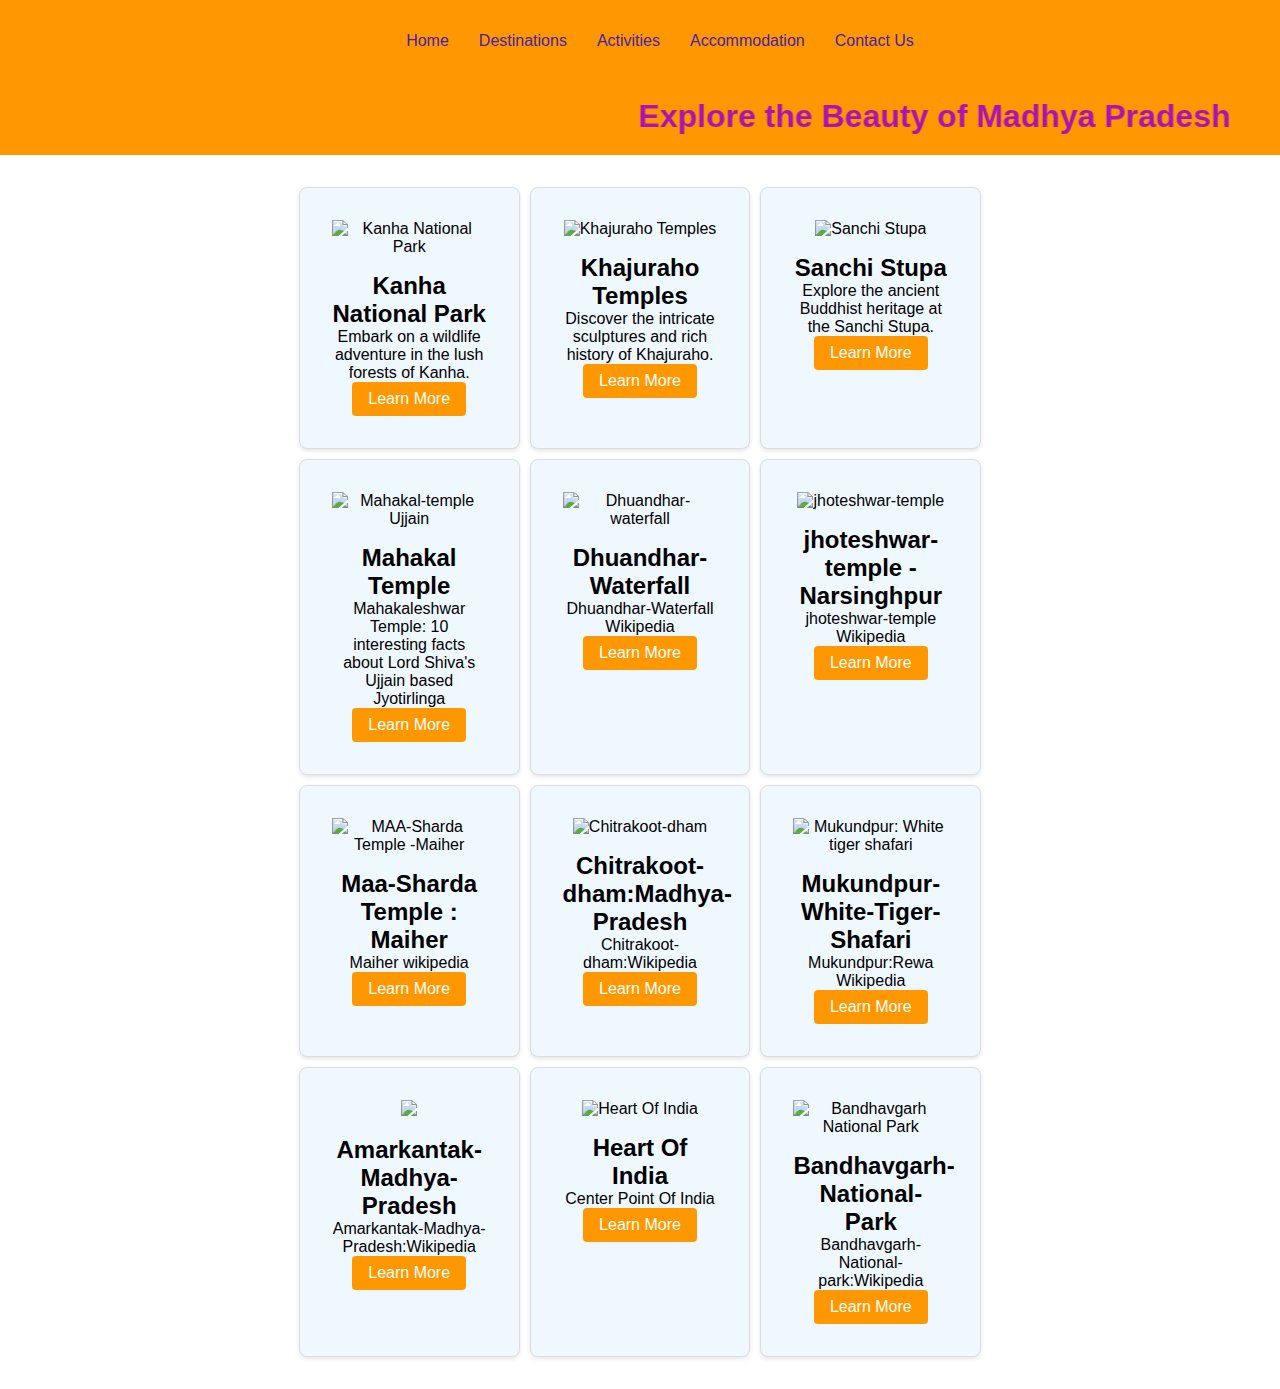
==== commit a385562c: "my fist commit I am" ====
--- a/index.html
+++ b/index.html
@@ -1,1021 +1,103 @@
 <!DOCTYPE html>
-<!-- saved from url=(0064)https://www.kanha-national-park.com/safari-timings-in-kanha.html -->
-<html lang="en"><head><meta http-equiv="Content-Type" content="text/html; charset=UTF-8">
-
-<meta name="viewport" content="width=device-width, initial-scale=1">
-<meta name="viewport" content="initial-scale=1.0; maximum-scale=1.0; width=device-width">
-<meta name="google-site-verification" content="KVsuJzJbkNAuICG-NKoIt847m2-m-7U6xV0a0rRP3ho">
-<meta name="google-site-verification" content="5Q_Dkb7fpxPpfgaek4kFQh3Gifw8ff_532glAW6t3l8">
-<link rel="icon" href="https://www.kanha-national-park.com/wp-content/themes/kanha/images/favicon.png" type="image/x-icon">
-<link href="./index_files/style.css" rel="stylesheet" type="text/css">
-<link rel="stylesheet" href="./index_files/responsiveslides.css">
-<link href="./index_files/themes.css" rel="stylesheet" type="text/css">
-<iframe id="pxcelframe" title="pxcelframe" src="./index_files/t_.html" style="display: none;"></iframe><script async="" src="./index_files/get_counts"></script><script async="" src="./index_files/5a7195a9fb197a0011c58bfe.js.download"></script><script type="text/javascript" async="" src="./index_files/js"></script><script type="text/javascript" id="async-buttons" src="./index_files/async-buttons.js.download"></script><script async="" src="./index_files/analytics.js.download"></script><script>
-
-  (function(i,s,o,g,r,a,m){i['GoogleAnalyticsObject']=r;i[r]=i[r]||function(){
-
-  (i[r].q=i[r].q||[]).push(arguments)},i[r].l=1*new Date();a=s.createElement(o),
-
-  m=s.getElementsByTagName(o)[0];a.async=1;a.src=g;m.parentNode.insertBefore(a,m)
-
-  })(window,document,'script','//www.google-analytics.com/analytics.js','ga');
-
- 
-
-  ga('create', 'UA-581923-34', 'kanha-national-park.com');
-
-  ga('send', 'pageview');
-
-</script>
-	<!-- Google tag (gtag.js) -->
-<script async="" src="./index_files/js(1)"></script>
-<script>
-  window.dataLayer = window.dataLayer || [];
-  function gtag(){dataLayer.push(arguments);}
-  gtag('js', new Date());
-
-  gtag('config', 'G-LG2H73083W');
-</script>
-	<script async="" src="./index_files/js(2)"></script>
-<script>
-  window.dataLayer = window.dataLayer || [];
-  function gtag(){dataLayer.push(arguments);}
-  gtag('js', new Date());
-
-  gtag('config', 'G-VX30Z05Y6M');
-</script>
-<meta name="robots" content="index, follow, max-image-preview:large, max-snippet:-1, max-video-preview:-1">
-
-	<!-- This site is optimized with the Yoast SEO plugin v20.8 - https://yoast.com/wordpress/plugins/seo/ -->
-	<title>Safari Timings in Kanha National Park</title>
-	<meta name="description" content="Safari Timings in Kanha - Get detailed information about safari timing for entry from different zone in Kanha National park, Madhya Pradesh India.">
-	<link rel="canonical" href="https://www.kanha-national-park.com/safari-timings-in-kanha.html">
-	<meta property="og:locale" content="en_US">
-	<meta property="og:type" content="article">
-	<meta property="og:title" content="Safari Timings in Kanha National Park">
-	<meta property="og:description" content="Safari Timings in Kanha - Get detailed information about safari timing for entry from different zone in Kanha National park, Madhya Pradesh India.">
-	<meta property="og:url" content="https://www.kanha-national-park.com/safari-timings-in-kanha.html">
-	<meta property="og:site_name" content="kanha national park">
-	<meta property="article:modified_time" content="2020-01-13T10:23:36+00:00">
-	<meta property="og:image" content="https://www.kanha-national-park.com/wp-content/uploads/2019/04/kanha-safari-timing.jpg">
-	<meta property="og:image:width" content="738">
-	<meta property="og:image:height" content="431">
-	<meta property="og:image:type" content="image/jpeg">
-	<meta name="twitter:card" content="summary_large_image">
-	<meta name="twitter:title" content="Safari Timings in Kanha National Park">
-	<meta name="twitter:description" content="Safari Timings in Kanha - Get detailed information about safari timing for entry from different zone in Kanha National park, Madhya Pradesh India.">
-	<meta name="twitter:label1" content="Est. reading time">
-	<meta name="twitter:data1" content="2 minutes">
-	<script type="application/ld+json" class="yoast-schema-graph">{"@context":"https://schema.org","@graph":[{"@type":"WebPage","@id":"https://www.kanha-national-park.com/safari-timings-in-kanha.html","url":"https://www.kanha-national-park.com/safari-timings-in-kanha.html","name":"Safari Timings in Kanha National Park","isPartOf":{"@id":"https://www.kanha-national-park.com/#website"},"primaryImageOfPage":{"@id":"https://www.kanha-national-park.com/safari-timings-in-kanha.html#primaryimage"},"image":{"@id":"https://www.kanha-national-park.com/safari-timings-in-kanha.html#primaryimage"},"thumbnailUrl":"https://www.kanha-national-park.com/wp-content/uploads/2019/02/kanha-jeep-safari.jpg","datePublished":"2019-02-21T08:09:10+00:00","dateModified":"2020-01-13T10:23:36+00:00","description":"Safari Timings in Kanha - Get detailed information about safari timing for entry from different zone in Kanha National park, Madhya Pradesh India.","breadcrumb":{"@id":"https://www.kanha-national-park.com/safari-timings-in-kanha.html#breadcrumb"},"inLanguage":"en-US","potentialAction":[{"@type":"ReadAction","target":["https://www.kanha-national-park.com/safari-timings-in-kanha.html"]}]},{"@type":"ImageObject","inLanguage":"en-US","@id":"https://www.kanha-national-park.com/safari-timings-in-kanha.html#primaryimage","url":"https://www.kanha-national-park.com/wp-content/uploads/2019/02/kanha-jeep-safari.jpg","contentUrl":"https://www.kanha-national-park.com/wp-content/uploads/2019/02/kanha-jeep-safari.jpg","width":1000,"height":213},{"@type":"BreadcrumbList","@id":"https://www.kanha-national-park.com/safari-timings-in-kanha.html#breadcrumb","itemListElement":[{"@type":"ListItem","position":1,"name":"Home","item":"https://www.kanha-national-park.com/"},{"@type":"ListItem","position":2,"name":"Park Safari Timings"}]},{"@type":"WebSite","@id":"https://www.kanha-national-park.com/#website","url":"https://www.kanha-national-park.com/","name":"kanha national park","description":"Just another WordPress site","potentialAction":[{"@type":"SearchAction","target":{"@type":"EntryPoint","urlTemplate":"https://www.kanha-national-park.com/?s={search_term_string}"},"query-input":"required name=search_term_string"}],"inLanguage":"en-US"}]}</script>
-	<!-- / Yoast SEO plugin. -->
-
-
-<script type="text/javascript">
-window._wpemojiSettings = {"baseUrl":"https:\/\/s.w.org\/images\/core\/emoji\/14.0.0\/72x72\/","ext":".png","svgUrl":"https:\/\/s.w.org\/images\/core\/emoji\/14.0.0\/svg\/","svgExt":".svg","source":{"concatemoji":"https:\/\/www.kanha-national-park.com\/wp-includes\/js\/wp-emoji-release.min.js?ver=6.2.2"}};
-/*! This file is auto-generated */
-!function(e,a,t){var n,r,o,i=a.createElement("canvas"),p=i.getContext&&i.getContext("2d");function s(e,t){p.clearRect(0,0,i.width,i.height),p.fillText(e,0,0);e=i.toDataURL();return p.clearRect(0,0,i.width,i.height),p.fillText(t,0,0),e===i.toDataURL()}function c(e){var t=a.createElement("script");t.src=e,t.defer=t.type="text/javascript",a.getElementsByTagName("head")[0].appendChild(t)}for(o=Array("flag","emoji"),t.supports={everything:!0,everythingExceptFlag:!0},r=0;r<o.length;r++)t.supports[o[r]]=function(e){if(p&&p.fillText)switch(p.textBaseline="top",p.font="600 32px Arial",e){case"flag":return s("\ud83c\udff3\ufe0f\u200d\u26a7\ufe0f","\ud83c\udff3\ufe0f\u200b\u26a7\ufe0f")?!1:!s("\ud83c\uddfa\ud83c\uddf3","\ud83c\uddfa\u200b\ud83c\uddf3")&&!s("\ud83c\udff4\udb40\udc67\udb40\udc62\udb40\udc65\udb40\udc6e\udb40\udc67\udb40\udc7f","\ud83c\udff4\u200b\udb40\udc67\u200b\udb40\udc62\u200b\udb40\udc65\u200b\udb40\udc6e\u200b\udb40\udc67\u200b\udb40\udc7f");case"emoji":return!s("\ud83e\udef1\ud83c\udffb\u200d\ud83e\udef2\ud83c\udfff","\ud83e\udef1\ud83c\udffb\u200b\ud83e\udef2\ud83c\udfff")}return!1}(o[r]),t.supports.everything=t.supports.everything&&t.supports[o[r]],"flag"!==o[r]&&(t.supports.everythingExceptFlag=t.supports.everythingExceptFlag&&t.supports[o[r]]);t.supports.everythingExceptFlag=t.supports.everythingExceptFlag&&!t.supports.flag,t.DOMReady=!1,t.readyCallback=function(){t.DOMReady=!0},t.supports.everything||(n=function(){t.readyCallback()},a.addEventListener?(a.addEventListener("DOMContentLoaded",n,!1),e.addEventListener("load",n,!1)):(e.attachEvent("onload",n),a.attachEvent("onreadystatechange",function(){"complete"===a.readyState&&t.readyCallback()})),(e=t.source||{}).concatemoji?c(e.concatemoji):e.wpemoji&&e.twemoji&&(c(e.twemoji),c(e.wpemoji)))}(window,document,window._wpemojiSettings);
-</script><script src="./index_files/wp-emoji-release.min.js.download" type="text/javascript" defer=""></script>
-<style type="text/css">
-img.wp-smiley,
-img.emoji {
-	display: inline !important;
-	border: none !important;
-	box-shadow: none !important;
-	height: 1em !important;
-	width: 1em !important;
-	margin: 0 0.07em !important;
-	vertical-align: -0.1em !important;
-	background: none !important;
-	padding: 0 !important;
-}
-</style>
-	<link rel="stylesheet" id="wp-block-library-css" href="./index_files/style.min.css" type="text/css" media="all">
-<style id="wp-block-library-theme-inline-css" type="text/css">
-.wp-block-audio figcaption{color:#555;font-size:13px;text-align:center}.is-dark-theme .wp-block-audio figcaption{color:hsla(0,0%,100%,.65)}.wp-block-audio{margin:0 0 1em}.wp-block-code{border:1px solid #ccc;border-radius:4px;font-family:Menlo,Consolas,monaco,monospace;padding:.8em 1em}.wp-block-embed figcaption{color:#555;font-size:13px;text-align:center}.is-dark-theme .wp-block-embed figcaption{color:hsla(0,0%,100%,.65)}.wp-block-embed{margin:0 0 1em}.blocks-gallery-caption{color:#555;font-size:13px;text-align:center}.is-dark-theme .blocks-gallery-caption{color:hsla(0,0%,100%,.65)}.wp-block-image figcaption{color:#555;font-size:13px;text-align:center}.is-dark-theme .wp-block-image figcaption{color:hsla(0,0%,100%,.65)}.wp-block-image{margin:0 0 1em}.wp-block-pullquote{border-bottom:4px solid;border-top:4px solid;color:currentColor;margin-bottom:1.75em}.wp-block-pullquote cite,.wp-block-pullquote footer,.wp-block-pullquote__citation{color:currentColor;font-size:.8125em;font-style:normal;text-transform:uppercase}.wp-block-quote{border-left:.25em solid;margin:0 0 1.75em;padding-left:1em}.wp-block-quote cite,.wp-block-quote footer{color:currentColor;font-size:.8125em;font-style:normal;position:relative}.wp-block-quote.has-text-align-right{border-left:none;border-right:.25em solid;padding-left:0;padding-right:1em}.wp-block-quote.has-text-align-center{border:none;padding-left:0}.wp-block-quote.is-large,.wp-block-quote.is-style-large,.wp-block-quote.is-style-plain{border:none}.wp-block-search .wp-block-search__label{font-weight:700}.wp-block-search__button{border:1px solid #ccc;padding:.375em .625em}:where(.wp-block-group.has-background){padding:1.25em 2.375em}.wp-block-separator.has-css-opacity{opacity:.4}.wp-block-separator{border:none;border-bottom:2px solid;margin-left:auto;margin-right:auto}.wp-block-separator.has-alpha-channel-opacity{opacity:1}.wp-block-separator:not(.is-style-wide):not(.is-style-dots){width:100px}.wp-block-separator.has-background:not(.is-style-dots){border-bottom:none;height:1px}.wp-block-separator.has-background:not(.is-style-wide):not(.is-style-dots){height:2px}.wp-block-table{margin:0 0 1em}.wp-block-table td,.wp-block-table th{word-break:normal}.wp-block-table figcaption{color:#555;font-size:13px;text-align:center}.is-dark-theme .wp-block-table figcaption{color:hsla(0,0%,100%,.65)}.wp-block-video figcaption{color:#555;font-size:13px;text-align:center}.is-dark-theme .wp-block-video figcaption{color:hsla(0,0%,100%,.65)}.wp-block-video{margin:0 0 1em}.wp-block-template-part.has-background{margin-bottom:0;margin-top:0;padding:1.25em 2.375em}
-</style>
-<link rel="stylesheet" id="classic-theme-styles-css" href="./index_files/classic-themes.min.css" type="text/css" media="all">
-<style id="global-styles-inline-css" type="text/css">
-body{--wp--preset--color--black: #000000;--wp--preset--color--cyan-bluish-gray: #abb8c3;--wp--preset--color--white: #ffffff;--wp--preset--color--pale-pink: #f78da7;--wp--preset--color--vivid-red: #cf2e2e;--wp--preset--color--luminous-vivid-orange: #ff6900;--wp--preset--color--luminous-vivid-amber: #fcb900;--wp--preset--color--light-green-cyan: #7bdcb5;--wp--preset--color--vivid-green-cyan: #00d084;--wp--preset--color--pale-cyan-blue: #8ed1fc;--wp--preset--color--vivid-cyan-blue: #0693e3;--wp--preset--color--vivid-purple: #9b51e0;--wp--preset--gradient--vivid-cyan-blue-to-vivid-purple: linear-gradient(135deg,rgba(6,147,227,1) 0%,rgb(155,81,224) 100%);--wp--preset--gradient--light-green-cyan-to-vivid-green-cyan: linear-gradient(135deg,rgb(122,220,180) 0%,rgb(0,208,130) 100%);--wp--preset--gradient--luminous-vivid-amber-to-luminous-vivid-orange: linear-gradient(135deg,rgba(252,185,0,1) 0%,rgba(255,105,0,1) 100%);--wp--preset--gradient--luminous-vivid-orange-to-vivid-red: linear-gradient(135deg,rgba(255,105,0,1) 0%,rgb(207,46,46) 100%);--wp--preset--gradient--very-light-gray-to-cyan-bluish-gray: linear-gradient(135deg,rgb(238,238,238) 0%,rgb(169,184,195) 100%);--wp--preset--gradient--cool-to-warm-spectrum: linear-gradient(135deg,rgb(74,234,220) 0%,rgb(151,120,209) 20%,rgb(207,42,186) 40%,rgb(238,44,130) 60%,rgb(251,105,98) 80%,rgb(254,248,76) 100%);--wp--preset--gradient--blush-light-purple: linear-gradient(135deg,rgb(255,206,236) 0%,rgb(152,150,240) 100%);--wp--preset--gradient--blush-bordeaux: linear-gradient(135deg,rgb(254,205,165) 0%,rgb(254,45,45) 50%,rgb(107,0,62) 100%);--wp--preset--gradient--luminous-dusk: linear-gradient(135deg,rgb(255,203,112) 0%,rgb(199,81,192) 50%,rgb(65,88,208) 100%);--wp--preset--gradient--pale-ocean: linear-gradient(135deg,rgb(255,245,203) 0%,rgb(182,227,212) 50%,rgb(51,167,181) 100%);--wp--preset--gradient--electric-grass: linear-gradient(135deg,rgb(202,248,128) 0%,rgb(113,206,126) 100%);--wp--preset--gradient--midnight: linear-gradient(135deg,rgb(2,3,129) 0%,rgb(40,116,252) 100%);--wp--preset--duotone--dark-grayscale: url('#wp-duotone-dark-grayscale');--wp--preset--duotone--grayscale: url('#wp-duotone-grayscale');--wp--preset--duotone--purple-yellow: url('#wp-duotone-purple-yellow');--wp--preset--duotone--blue-red: url('#wp-duotone-blue-red');--wp--preset--duotone--midnight: url('#wp-duotone-midnight');--wp--preset--duotone--magenta-yellow: url('#wp-duotone-magenta-yellow');--wp--preset--duotone--purple-green: url('#wp-duotone-purple-green');--wp--preset--duotone--blue-orange: url('#wp-duotone-blue-orange');--wp--preset--font-size--small: 19.5px;--wp--preset--font-size--medium: 20px;--wp--preset--font-size--large: 36.5px;--wp--preset--font-size--x-large: 42px;--wp--preset--font-size--normal: 22px;--wp--preset--font-size--huge: 49.5px;--wp--preset--spacing--20: 0.44rem;--wp--preset--spacing--30: 0.67rem;--wp--preset--spacing--40: 1rem;--wp--preset--spacing--50: 1.5rem;--wp--preset--spacing--60: 2.25rem;--wp--preset--spacing--70: 3.38rem;--wp--preset--spacing--80: 5.06rem;--wp--preset--shadow--natural: 6px 6px 9px rgba(0, 0, 0, 0.2);--wp--preset--shadow--deep: 12px 12px 50px rgba(0, 0, 0, 0.4);--wp--preset--shadow--sharp: 6px 6px 0px rgba(0, 0, 0, 0.2);--wp--preset--shadow--outlined: 6px 6px 0px -3px rgba(255, 255, 255, 1), 6px 6px rgba(0, 0, 0, 1);--wp--preset--shadow--crisp: 6px 6px 0px rgba(0, 0, 0, 1);}:where(.is-layout-flex){gap: 0.5em;}body .is-layout-flow > .alignleft{float: left;margin-inline-start: 0;margin-inline-end: 2em;}body .is-layout-flow > .alignright{float: right;margin-inline-start: 2em;margin-inline-end: 0;}body .is-layout-flow > .aligncenter{margin-left: auto !important;margin-right: auto !important;}body .is-layout-constrained > .alignleft{float: left;margin-inline-start: 0;margin-inline-end: 2em;}body .is-layout-constrained > .alignright{float: right;margin-inline-start: 2em;margin-inline-end: 0;}body .is-layout-constrained > .aligncenter{margin-left: auto !important;margin-right: auto !important;}body .is-layout-constrained > :where(:not(.alignleft):not(.alignright):not(.alignfull)){max-width: var(--wp--style--global--content-size);margin-left: auto !important;margin-right: auto !important;}body .is-layout-constrained > .alignwide{max-width: var(--wp--style--global--wide-size);}body .is-layout-flex{display: flex;}body .is-layout-flex{flex-wrap: wrap;align-items: center;}body .is-layout-flex > *{margin: 0;}:where(.wp-block-columns.is-layout-flex){gap: 2em;}.has-black-color{color: var(--wp--preset--color--black) !important;}.has-cyan-bluish-gray-color{color: var(--wp--preset--color--cyan-bluish-gray) !important;}.has-white-color{color: var(--wp--preset--color--white) !important;}.has-pale-pink-color{color: var(--wp--preset--color--pale-pink) !important;}.has-vivid-red-color{color: var(--wp--preset--color--vivid-red) !important;}.has-luminous-vivid-orange-color{color: var(--wp--preset--color--luminous-vivid-orange) !important;}.has-luminous-vivid-amber-color{color: var(--wp--preset--color--luminous-vivid-amber) !important;}.has-light-green-cyan-color{color: var(--wp--preset--color--light-green-cyan) !important;}.has-vivid-green-cyan-color{color: var(--wp--preset--color--vivid-green-cyan) !important;}.has-pale-cyan-blue-color{color: var(--wp--preset--color--pale-cyan-blue) !important;}.has-vivid-cyan-blue-color{color: var(--wp--preset--color--vivid-cyan-blue) !important;}.has-vivid-purple-color{color: var(--wp--preset--color--vivid-purple) !important;}.has-black-background-color{background-color: var(--wp--preset--color--black) !important;}.has-cyan-bluish-gray-background-color{background-color: var(--wp--preset--color--cyan-bluish-gray) !important;}.has-white-background-color{background-color: var(--wp--preset--color--white) !important;}.has-pale-pink-background-color{background-color: var(--wp--preset--color--pale-pink) !important;}.has-vivid-red-background-color{background-color: var(--wp--preset--color--vivid-red) !important;}.has-luminous-vivid-orange-background-color{background-color: var(--wp--preset--color--luminous-vivid-orange) !important;}.has-luminous-vivid-amber-background-color{background-color: var(--wp--preset--color--luminous-vivid-amber) !important;}.has-light-green-cyan-background-color{background-color: var(--wp--preset--color--light-green-cyan) !important;}.has-vivid-green-cyan-background-color{background-color: var(--wp--preset--color--vivid-green-cyan) !important;}.has-pale-cyan-blue-background-color{background-color: var(--wp--preset--color--pale-cyan-blue) !important;}.has-vivid-cyan-blue-background-color{background-color: var(--wp--preset--color--vivid-cyan-blue) !important;}.has-vivid-purple-background-color{background-color: var(--wp--preset--color--vivid-purple) !important;}.has-black-border-color{border-color: var(--wp--preset--color--black) !important;}.has-cyan-bluish-gray-border-color{border-color: var(--wp--preset--color--cyan-bluish-gray) !important;}.has-white-border-color{border-color: var(--wp--preset--color--white) !important;}.has-pale-pink-border-color{border-color: var(--wp--preset--color--pale-pink) !important;}.has-vivid-red-border-color{border-color: var(--wp--preset--color--vivid-red) !important;}.has-luminous-vivid-orange-border-color{border-color: var(--wp--preset--color--luminous-vivid-orange) !important;}.has-luminous-vivid-amber-border-color{border-color: var(--wp--preset--color--luminous-vivid-amber) !important;}.has-light-green-cyan-border-color{border-color: var(--wp--preset--color--light-green-cyan) !important;}.has-vivid-green-cyan-border-color{border-color: var(--wp--preset--color--vivid-green-cyan) !important;}.has-pale-cyan-blue-border-color{border-color: var(--wp--preset--color--pale-cyan-blue) !important;}.has-vivid-cyan-blue-border-color{border-color: var(--wp--preset--color--vivid-cyan-blue) !important;}.has-vivid-purple-border-color{border-color: var(--wp--preset--color--vivid-purple) !important;}.has-vivid-cyan-blue-to-vivid-purple-gradient-background{background: var(--wp--preset--gradient--vivid-cyan-blue-to-vivid-purple) !important;}.has-light-green-cyan-to-vivid-green-cyan-gradient-background{background: var(--wp--preset--gradient--light-green-cyan-to-vivid-green-cyan) !important;}.has-luminous-vivid-amber-to-luminous-vivid-orange-gradient-background{background: var(--wp--preset--gradient--luminous-vivid-amber-to-luminous-vivid-orange) !important;}.has-luminous-vivid-orange-to-vivid-red-gradient-background{background: var(--wp--preset--gradient--luminous-vivid-orange-to-vivid-red) !important;}.has-very-light-gray-to-cyan-bluish-gray-gradient-background{background: var(--wp--preset--gradient--very-light-gray-to-cyan-bluish-gray) !important;}.has-cool-to-warm-spectrum-gradient-background{background: var(--wp--preset--gradient--cool-to-warm-spectrum) !important;}.has-blush-light-purple-gradient-background{background: var(--wp--preset--gradient--blush-light-purple) !important;}.has-blush-bordeaux-gradient-background{background: var(--wp--preset--gradient--blush-bordeaux) !important;}.has-luminous-dusk-gradient-background{background: var(--wp--preset--gradient--luminous-dusk) !important;}.has-pale-ocean-gradient-background{background: var(--wp--preset--gradient--pale-ocean) !important;}.has-electric-grass-gradient-background{background: var(--wp--preset--gradient--electric-grass) !important;}.has-midnight-gradient-background{background: var(--wp--preset--gradient--midnight) !important;}.has-small-font-size{font-size: var(--wp--preset--font-size--small) !important;}.has-medium-font-size{font-size: var(--wp--preset--font-size--medium) !important;}.has-large-font-size{font-size: var(--wp--preset--font-size--large) !important;}.has-x-large-font-size{font-size: var(--wp--preset--font-size--x-large) !important;}
-.wp-block-navigation a:where(:not(.wp-element-button)){color: inherit;}
-:where(.wp-block-columns.is-layout-flex){gap: 2em;}
-.wp-block-pullquote{font-size: 1.5em;line-height: 1.6;}
-</style>
-<link rel="stylesheet" id="twentynineteen-style-css" href="./index_files/style(1).css" type="text/css" media="all">
-<link rel="stylesheet" id="twentynineteen-print-style-css" href="./index_files/print.css" type="text/css" media="print">
-<link rel="https://api.w.org/" href="https://www.kanha-national-park.com/wp-json/"><link rel="alternate" type="application/json" href="https://www.kanha-national-park.com/wp-json/wp/v2/pages/129"><link rel="EditURI" type="application/rsd+xml" title="RSD" href="https://www.kanha-national-park.com/xmlrpc.php?rsd">
-<link rel="wlwmanifest" type="application/wlwmanifest+xml" href="https://www.kanha-national-park.com/wp-includes/wlwmanifest.xml">
-<meta name="generator" content="WordPress 6.2.2">
-<link rel="shortlink" href="https://www.kanha-national-park.com/?p=129">
-<link rel="alternate" type="application/json+oembed" href="https://www.kanha-national-park.com/wp-json/oembed/1.0/embed?url=https%3A%2F%2Fwww.kanha-national-park.com%2Fsafari-timings-in-kanha.html">
-<link rel="alternate" type="text/xml+oembed" href="https://www.kanha-national-park.com/wp-json/oembed/1.0/embed?url=https%3A%2F%2Fwww.kanha-national-park.com%2Fsafari-timings-in-kanha.html&amp;format=xml">
-<style type="text/css">.recentcomments a{display:inline !important;padding:0 !important;margin:0 !important;}</style><link rel="stylesheet" type="text/css" href="./index_files/buttons-secure.css"><script type="text/javascript" src="./index_files/get_counts(1)"></script><style type="text/css">#st-2 {
-  font-family: "Helvetica Neue", Verdana, Helvetica, Arial, sans-serif;;
-  -moz-transition: all 0.2s ease-in; -ms-transition: all 0.2s ease-in; -o-transition: all 0.2s ease-in; -webkit-transition: all 0.2s ease-in; transition: all 0.2s ease-in;
-  backface-visibility: hidden;
-  display: block;
-  position: fixed;
-  opacity: 1;
-  text-align: left;
-  top: 160px;
-  z-index: 94034;
-}
-#st-2.st-left {
-  left: 0px;
-}
-#st-2.st-hidden.st-left {
-  left: -48px;
-}
-#st-2.st-hidden {
-  width: 96px;
-}
-#st-2.st-preview {
-  display: none!important;
-  opacity: 0!important;
-}
-#st-2 > div {
-  clear: left;
-  float: left;
-}
-#st-2 .st-btn {
-  -moz-box-sizing: border-box;
--webkit-box-sizing: border-box;
-box-sizing: border-box;
-  -moz-transition: all 0.2s ease-in; -ms-transition: all 0.2s ease-in; -o-transition: all 0.2s ease-in; -webkit-transition: all 0.2s ease-in; transition: all 0.2s ease-in;
-  border: none;
-  cursor: pointer;
-  display: inline-block;
-  font-size: NaNpx;
-  height: 48px;
-  line-height: 24px;
-  margin-bottom: 0;
-  opacity: 1;
-  overflow: hidden;
-  padding: 12px;
-  position: relative;
-  text-align: left;
-  top: 0;
-  vertical-align: top;
-  white-space: nowrap;
-  width: 48px;
-}
-#st-2 .st-btn.st-first {
-  border-top: none;
-  border-top-right-radius: 4px;
-}
-#st-2 .st-btn.st-last {
-  border-bottom: none;
-  border-bottom-right-radius: 4px;
-}
-#st-2 .st-btn > svg {
-  -moz-transition: all 0.2s ease-in; -ms-transition: all 0.2s ease-in; -o-transition: all 0.2s ease-in; -webkit-transition: all 0.2s ease-in; transition: all 0.2s ease-in;
-  height: 24px;
-  margin-left: 0;
-  vertical-align: top;
-  width: 24px;
-}
-#st-2 .st-btn > img {
-  -moz-transition: all 0.2s ease-in; -ms-transition: all 0.2s ease-in; -o-transition: all 0.2s ease-in; -webkit-transition: all 0.2s ease-in; transition: all 0.2s ease-in;
-  height: 24px;
-  margin-left: 0;
-  vertical-align: top;
-  width: 24px;
-}
-#st-2 .st-btn > span {
-  -moz-transition: all 0.2s ease-in; -ms-transition: all 0.2s ease-in; -o-transition: all 0.2s ease-in; -webkit-transition: all 0.2s ease-in; transition: all 0.2s ease-in;
-  color: #fff;
-  display: inline-block;
-  font-weight: 500;
-  left: -35px;
-  letter-spacing: 0.5px;
-  opacity: 0;
-  padding: 0 6px;
-  position: relative;
-  vertical-align: top;
-  filter: alpha(opacity=0);
-}
-#st-2 .st-btn.st-hide-label > span {
-  display: none !important;
-}
-#st-2 .st-total {
-  -moz-transition: all 0.2s ease-in; -ms-transition: all 0.2s ease-in; -o-transition: all 0.2s ease-in; -webkit-transition: all 0.2s ease-in; transition: all 0.2s ease-in;
-  background: #fff;
-  color: #555;
-  display: inline-block;
-  font-weight: 500;
-  line-height: 18px;
-  margin-right: 0;
-  min-height: 34px;
-  max-width: 80px;
-  opacity: 1;
-  padding: 4px 0;
-  text-align: center;
-  width: 48px;
-}
-#st-2 .st-total.st-hidden {
-  display: none;
-}
-#st-2 .st-total > span {
-  display: block;
-  font-size: 18px;
-  line-height: 21px;
-  padding: 0;
-}
-#st-2 .st-total > span.st-shares {
-  font-size: 11px;
-  line-height: 11px;
-}
-#st-2 .st-toggle {
-  left: -48px;
-  -moz-transition: all 0.2s ease-in; -ms-transition: all 0.2s ease-in; -o-transition: all 0.2s ease-in; -webkit-transition: all 0.2s ease-in; transition: all 0.2s ease-in;
-  background: #ccc;
-  border-bottom-right-radius: 4px;
-  color: white;
-  cursor: pointer;
-  font-size: 24px;
-  line-height: 24px;
-  position: relative;
-  text-align: center;
-  width: 48px;
-}
-#st-2.st-hidden .st-toggle {
-  border-top-right-radius: 4px;
-}
-#st-2.st-left .st-toggle .st-left {
-  display: inline-block;
-}
-#st-2.st-left.st-hidden .st-toggle .st-left {
-  display: none;
-}
-#st-2.st-left .st-toggle .st-right {
-  display: none;
-}
-#st-2.st-left.st-hidden .st-toggle .st-right {
-  display: inline-block;
-}#st-2:hover .st-toggle {
-  left: 0;
-}
-#st-2.st-hidden:hover .st-toggle {
-  left: 48px;
-}
-#st-2.st-toggleable:hover .st-btn.st-last {
-  border-bottom-right-radius: 0;
-}
-#st-2.st-toggleable:hover .st-btn.st-last:hover {
-  border-bottom-right-radius: 4px;
-}
-#st-2 .st-btn:hover {
-  border-bottom-right-radius: 4px;
-  border-top-right-radius: 4px;
-}
-#st-2.st-has-labels .st-btn:hover {
-  width: 120px;
-}
-#st-2:not(.st-has-labels) .st-btn:hover {
-  width: 62px;
-}
-#st-2 .st-btn.st-hide-label:hover {
-  width: 62px;
-}
-#st-2 .st-btn:hover > svg {
-  margin-left: 5px;
-}
-#st-2 .st-btn:hover > img {
-  margin-left: 5px;
-}
-#st-2 .st-btn:hover > span {
-  opacity: 1;
-  display: inline-block;
-  left: 0;
-  filter: alpha(opacity=100);
-}
-@media (max-width: 1024px) {
-  #st-2 .st-btn:hover > svg {
-    margin-left: 0;
-  }
-  #st-2 .st-btn:hover > span {
-    display: none;
-  }
-}@media (max-width: 1024px) {
-  #st-2 {
-  bottom: 0;
-  display: flex;
-  left: 0;
-  right: 0;
-  top: auto;
-  width: 100%;
-}
-#st-2.st-hidden {
-  bottom: -48px;
-  width: 100%;
-}
-#st-2.st-hidden.st-left {
-  left: 0;
-}
-#st-2.st-hidden.st-right {
-  right: 0;
-}
-#st-2 > div {
-  -moz-flex: 1;
-  -ms-flex: 1;
-  -webkit-flex: 1;
-  clear: none;
-  flex: 1;
-  float: none;
-}
-#st-2 .st-total {
-  background: #fff;
-  padding: 6px 8px;
-}
-#st-2 .st-btn {
-  -moz-border-radius: 0 !important;
--webkit-border-radius: 0 !important;
-border-radius: 0 !important;
-  text-align: center;
-  width: auto;
-}
-#st-2 .st-btn > span {
-  display: none;
-}
-#st-2 .st-toggle {
-  display: none;
-}body { padding-bottom: 48px; }
-}#st-2 .st-btn[data-network='facebook'] {
-  background-color: #4267B2
-}
-#st-2 .st-btn[data-network='facebook'] img {
-  filter: 
-}
-#st-2 .st-btn[data-network='facebook'] > span {
-  color: #fff
-}
-#st-2 .st-btn[data-network='twitter'] {
-  background-color: #55acee
-}
-#st-2 .st-btn[data-network='twitter'] img {
-  filter: 
-}
-#st-2 .st-btn[data-network='twitter'] > span {
-  color: #fff
-}
-#st-2 .st-btn[data-network='pinterest'] {
-  background-color: #CB2027
-}
-#st-2 .st-btn[data-network='pinterest'] img {
-  filter: 
-}
-#st-2 .st-btn[data-network='pinterest'] > span {
-  color: #fff
-}
-#st-2 .st-btn[data-network='linkedin'] {
-  background-color: #0077b5
-}
-#st-2 .st-btn[data-network='linkedin'] img {
-  filter: 
-}
-#st-2 .st-btn[data-network='linkedin'] > span {
-  color: #fff
-}
-#st-2 .st-btn[data-network='email'] {
-  background-color: #7d7d7d
-}
-#st-2 .st-btn[data-network='email'] img {
-  filter: 
-}
-#st-2 .st-btn[data-network='email'] > span {
-  color: #fff
-}
-#st-2 .st-btn[data-network='whatsapp'] {
-  background-color: #25d366
-}
-#st-2 .st-btn[data-network='whatsapp'] img {
-  filter: 
-}
-#st-2 .st-btn[data-network='whatsapp'] > span {
-  color: #fff
-}
-#st-2 .st-btn[data-network='sharethis'] {
-  background-color: #95D03A
-}
-#st-2 .st-btn[data-network='sharethis'] img {
-  filter: 
-}
-#st-2 .st-btn[data-network='sharethis'] > span {
-  color: #fff
-}#st-2 .st-btn[data-network='snapchat'] > span {
-  color: #333};
-}#st-2 .st-btn[data-network='copy']:hover {
-  width: max-content;
-}</style></head>
-	
-<body>
-<img src="./index_files/body-bg.jpg" alt="Kanha National Park" class="full-image">
-<div id="wrapper">
-  <!--Header Starts-->
-  <div class="header">
-    <div class="logo"><a href="https://www.kanha-national-park.com/">Kanha National Park</a></div>
-    <div class="header_right">
-      <div class="header_right_top">
-         <p><img src="./index_files/phone-icon.png" alt="call"> <a href="tel:+91 9212777223">+91- 9212777223</a><br>
-        <a href="tel:+91 9212553107">+91- 9212553107</a></p>
-      </div>
-      <img src="./index_files/header-right-bottom-img.jpg" alt="Call">
-      <div class="header_right_top">
-        <p><img src="./index_files/info-icon.png" alt="mail"><a href="mailto:info@indiawildliferesorts.com">info@indiawildliferesorts.com</a></p>
-      </div>
+<html lang="en">
+<head>
+    <meta charset="UTF-8">
+    <meta name="viewport" content="width=device-width, initial-scale=1.0">
+    <link rel="stylesheet" href="styles3.css">
+    <title>Madhya Pradesh Tourism</title>
+</head>
+<body >
+    <header>
+        <nav>
+            <ul>
+                <li><a href="manish.html">Home</a></li>
+                <li><a href="https://www.mptourism.com/">Destinations</a></li>
+                <li><a href="https://www.thrillophilia.com/things-to-do-in-madhya-pradesh">Activities</a></li>
+                <li><a href="https://mpstdc.com/accommodation">Accommodation</a></li>
+                <li><a href="https://m.indiacustomercare.com/madhya-pradesh-toursim#gsc.tab=0">Contact Us</a></li>
+            </ul>
+        </nav>
+    </header>
+    <header>
+        <marquee behavior="alternate" direction="left-right">
+        <h1>Explore the Beauty of Madhya Pradesh</h1>
+    </marquee>
+    </header>
+    <main>
+        <div class="container">
+        <div class="destination">
+            <img src="https://encrypted-tbn0.gstatic.com/images?q=tbn:ANd9GcTm3sB_dJjjYiE6XMTpTqs1jwK78X9LkjRePjb1ItLyF6KB7NQxReB59hPnJ8yZBrqGsxo&usqp=CAU" alt="Kanha National Park" height="70%" width="60%">
+            <h2>Kanha National Park</h2>
+            <p>Embark on a wildlife adventure in the lush forests of Kanha.</p>
+            <a href="https://en.wikipedia.org/wiki/Kanha_Tiger_Reserve" class="btn">Learn More</a>
+        </div>
+        <div class="destination">
+            <img src="https://encrypted-tbn0.gstatic.com/images?q=tbn:ANd9GcSdlxg6d2P2o1cWSRIfLrblGHj5Y_7HAEPu9g76gnV7qpWpzoem_VznuQjFJv2uu1XZucY&usqp=CAU" alt="Khajuraho Temples" height="70%" width="60%">
+            <h2>Khajuraho Temples</h2>
+            <p>Discover the intricate sculptures and rich history of Khajuraho.</p>
+            <a href="https://en.wikipedia.org/wiki/Khajuraho_Group_of_Monuments" class="btn">Learn More</a>
+        </div>
+        <div class="destination">
+            <img src="https://cdn.britannica.com/36/155836-050-89E7AA9E/Great-Stupa-Sanchi-India.jpg?w=300" alt="Sanchi Stupa" height="70%" width="60%">
+            <h2>Sanchi Stupa</h2>
+            <p>Explore the ancient Buddhist heritage at the Sanchi Stupa.</p>
+            <a href="https://en.wikipedia.org/wiki/Sanchi" class="btn">Learn More</a>
+        </div>
+        <div class="destination">
+            <img src="https://encrypted-tbn0.gstatic.com/images?q=tbn:ANd9GcScdl_ljGrQA5sbfdevIcOWLsMKK1OQzSQl0Q&usqp=CAU" alt="Mahakal-temple Ujjain"  height="70%" width="60%">
+            <h2>Mahakal Temple</h2>
+            <p>Mahakaleshwar Temple: 10 interesting facts about Lord Shiva's Ujjain based Jyotirlinga</p>
+            <a href="https://en.wikipedia.org/wiki/Mahakaleshwar_Jyotirlinga" class="btn">Learn More</a>
+        </div>
+        <div class="destination">
+            <img src="https://rangandatta.files.wordpress.com/2015/05/dhuandhar-waterfall.jpg" alt="Dhuandhar-waterfall"  height="70%" width="60%">
+            <h2>Dhuandhar-Waterfall</h2>
+            <p>Dhuandhar-Waterfall Wikipedia</p>
+            <a href="https://en.wikipedia.org/wiki/Dhuandhar_Falls" class="btn">Learn More</a>
+        </div>
+        <div class="destination">
+            <img src="https://cdn.s3waas.gov.in/s366f041e16a60928b05a7e228a89c3799/uploads/bfi_thumb/2019061247-olw917rb8vt5tk75phse5c468fhynp8vagd4cl2dmy.jpg" alt="jhoteshwar-temple"  height="70%" width="60%">
+            <h2>jhoteshwar-temple - Narsinghpur</h2>
+            <p>jhoteshwar-temple Wikipedia</p>
+            <a href="https://narsinghpur.nic.in/en/tourism/" class="btn">Learn More</a>
+        </div>
+        <div class="destination">
+            <img src="https://hindi.cdn.zeenews.com/hindi/sites/default/files/2023/03/14/1656494-maiharnes.png" alt="MAA-Sharda Temple -Maiher"  height="70%" width="60%">
+            <h2>Maa-Sharda Temple : Maiher</h2>
+            <p>Maiher wikipedia</p>
+            <a href="https://en.wikipedia.org/wiki/Maihar" class="btn">Learn More</a>
+        </div>
+        <div class="destination">
+            <img src="https://images.indianexpress.com/2022/12/Chitrakoot-3col.jpg" alt="Chitrakoot-dham"  height="70%" width="60%">
+            <h2>Chitrakoot-dham:Madhya-Pradesh</h2>
+            <p>Chitrakoot-dham:Wikipedia</p>
+            <a href="https://en.wikipedia.org/wiki/Chitrakoot_Dham_(Karwi)" class="btn">Learn More</a>
+        </div>
+        <div class="destination">
+            <img src="https://encrypted-tbn0.gstatic.com/images?q=tbn:ANd9GcRivAaxgLi_rN6LY4THLOQ3bm-4GtIo5Puxbw&usqp=CAU" alt="Mukundpur: White tiger shafari"  height="70%" width="60%">
+            <h2>Mukundpur-White-Tiger-Shafari</h2>
+            <p>Mukundpur:Rewa Wikipedia</p>
+            <a href="https://en.wikipedia.org/wiki/White_tiger" class="btn">Learn More</a>
+        </div>
+        <div class="destination">
+            <img src="https://i.pinimg.com/originals/65/af/42/65af4200d68cdb2c50c59965990fc45b.png"  height="70%" width="60%">
+            <h2>Amarkantak-Madhya-Pradesh</h2>
+            <p>Amarkantak-Madhya-Pradesh:Wikipedia</p>
+            <a href="https://en.wikipedia.org/wiki/Amarkantak" class="btn">Learn More</a>
+        </div>
+        <div class="destination">
+            <img src="https://www.patrika.com/_next/image/?url=https%3A%2F%2Fnew-img.patrika.com%2Fupload%2F2020%2F12%2F27%2Fka260101.jpg&w=828&q=75" alt="Heart Of India" height="70%" width="60%">
+            <h2>Heart Of India</h2>
+            <p>Center Point  Of India</p>
+            <a href="http://wikimapia.org/16510058/Karaundi-Village-Centre-Point-of-INDIA-after-partition" class="btn">Learn More</a>
+        </div>
+        <div class="destination">
+            <img src="https://encrypted-tbn0.gstatic.com/images?q=tbn:ANd9GcQCly3J4c_EqApyT-5BtbZuULTphxRdQYWSAQ&usqp=CAU" alt="Bandhavgarh National Park" height="70%" width="60%">
+            <h2>Bandhavgarh-National- Park</h2>
+            <p>Bandhavgarh-National-park:Wikipedia</p>
+            <a href="https://en.wikipedia.org/wiki/Bandhavgarh_National_Park" class="btn">Learn More</a>
+        </div>
     </div>
-  </div>
-  <!--Header Ends-->
-    <a href="tel:+91-9212777223" class="phone-icon"><img src="./index_files/phone-icon-res.jpg" alt="Phone"></a> 
-  <div class="Navigation2">
- <ul>
-      <li class="nobg"><a href="https://www.kanha-national-park.com/history-of-kanha.html">About Kanha Park</a> </li>
-      <li><a href="https://www.kanha-national-park.com/kanha-picutre-gallery.html">Kanha Pictures &amp; Videos</a></li>
-            <li class="centered-btns1_on"> <a href="https://www.kanha-national-park.com/safari-timings-in-kanha.html">Park Safari Timings</a> </li>
-			<li class="centered-btns1_on"> <a href="https://www.kanha-national-park.com/kanha-special-packages.html">Special Offers</a> </li>
-			<li><a href="https://www.kanha-national-park.com/query.html">Reservation</a></li>
-    </ul>
-  </div>
-  
-  
-  <div class="menu"><a class="pull" href="https://www.kanha-national-park.com/safari-timings-in-kanha.html#">Menu</a>
- <ul>
- <li><a href="https://www.kanha-national-park.com/">Home</a> </li>
-      <li><a href="https://www.kanha-national-park.com/history-of-kanha.html">About Kanha Park</a> </li>
-      <li><a href="https://www.kanha-national-park.com/wildlife-resorts-hotels-in-kanha.html">Hotels and Resorts in Kanha</a></li>
-            <li> <a href="https://www.kanha-national-park.com/kanha-wildlife-packages.html">Kanha Tour Package</a> </li>
-			<li> <a href="https://www.kanha-national-park.com/india-wildlife-tour-packages.html">India Wildlife Tour</a> </li>
-			<li> <a href="https://www.kanha-national-park.com/kanha-special-packages.html">Special Offers</a> </li>
-				<li> <a href="https://www.kanha-national-park.com/contact-us.html">Contact Us</a> </li>
-    </ul>
-  </div>
-  
-  <div class="clear"></div>
-
-
-  <!--Banner Starts-->
-
-  <div class="banner1"> 
-
-    
-
-  <img src="./index_files/kanha-jeep-safari.jpg" alt="Safari Timings in Kanha"> 
-
-  
-  </div>
-
-  <!--Header Ends-->
-
-  <div class=" width=" 1000"="" height="213" clear"=""></div>
-
-  <div class="clear"></div>
-
-  <!--Container Starts-->
-
-  <div class="container">
-
-    <div class="container_top">
-
-      <div class="container_top_up">
-
-        <h1> Safari Timing in Kanha National Park</h1>
-
-        <div class="container_top_up_right-navigation">
-
-          <ul>
-
-            <li><a href="https://www.kanha-national-park.com/">Home</a></li>
-
-            <li><a href="https://www.kanha-national-park.com/safari-timings-in-kanha.html#">Jungle Safari At Kanha</a></li>
-
-            <li class="nobg">Safari Timings</li>
-
-          </ul>
-
-        </div>
-
-      </div>
-
-      <div class="clear"></div>
-
-      <div class="container_main">
-
-        <div class="container_main_left">
-
-		
-				<br>
-<h4>Kanha Jungle Safari Timings</h4>
-<div class="detailtop">
-<p>04 WD Open Jeep safaris are the best way to observe wildlife at the thick &amp; lush green forest of Kanha National Park. 04 X 04 Open Jeeps with groups of tourists, individuals accompanied by an experienced naturalist are allowed into the park at fixed timings. There are 04 different zones at Kanha National Park for doing the Jeep Safari rides. Kisli, Mukki, Kanha &amp; Sarhi. The entrance ticket you can book online or through travel agents or tour operator or if available you also can get this from the booking window at the entrance gate of the national park. Vehicle charges &amp; guide fee are the other expenses which are separate then entrance ticket. At Kanha National park in a single day jeep safari can be done 02 times. One in the early morning hrs &amp; the other one in the late afternoon by using 06 seater open vehicle. In each vehicle 6 passengers were allowed to travel along with one naturalist and one driver. Limited no of vehicles are permitted to enter inside the forest in each shift. It is advisable to book the entrance ticket in well advance to avoid any chance of unavailability of safari seats.</p>
-<p class="nomarginbtm">Vehicles Permitted to enter inside the national park in each shift:</p>
-<div class="content nomargintop">
-<table width="600" border="0" cellpadding="0" cellspacing="0">
-<tbody><tr class="heading">
-<td>Safari Zones</td>
-<td>Kisli Zone</td>
-<td>Kanha Zone</td>
-<td>Mukki Zone</td>
-<td>Sarhi Zone</td>
-</tr>
-<tr class="white">
-<td>Morning Shift</td>
-<td>18</td>
-<td>40</td>
-<td>40</td>
-<td>27</td>
-</tr>
-<tr class="light">
-<td>Afternoon Shift</td>
-<td>18</td>
-<td>40</td>
-<td>40</td>
-<td>27</td>
-</tr>
-</tbody></table></div>
-<p class="nomarginbtm"><b>Safari Timings:</b><br>
-              Kanha National Park remain open for visitors from 16th October to 30th June. The safari timings are:</p>
-<div class="content nomargintop">
-<table width="600" border="0" cellpadding="0" cellspacing="0">
-<tbody><tr class="heading">
-<td>Timings</td>
-<td>Morning Safari</td>
-<td>Afternoon Safari</td>
-</tr>
-<tr class="white">
-<td>16th October to 15th February</td>
-<td>Sunrise to 11:00 AM</td>
-<td>02:00 PM to Sunset</td>
-</tr>
-<tr class="light">
-<td>16th February to 15th April</td>
-<td>Sunrise to 11:00 AM</td>
-<td>03 PM to Sunset</td>
-</tr>
-<tr class="white">
-<td>16th April to 30th June</td>
-<td>Sunrise to 10:00 AM</td>
-<td>03:30 PM to Sunset</td>
-</tr>
-</tbody></table>
-<p>              <span>Note:</span></p>
-<ul>
-<li>At Kanha afternoon shift of Jeep Safari remain close for visitors on Every Wednesday.</li>
-<li>Morning &amp; Afternoon both the shift remain close on Holi festival (In the month of March)</li>
-</ul>
-<p>              <span>There are some necessary details which required for safari reservation:</span></p>
-<ul>
-<li>Full Name of every visitor</li>
-<li>Age &amp; Gender</li>
-<li>Nationality</li>
-<li>Any Identity proof details like Passport, Driving License, PAN Card or Voter</li>
-<li>ID Card. Visitor is required to carry the same ID proof in original at the time of visiting the national park.</li>
-</ul></div>
-<div class="clear"></div>
-<p></p></div>
-
-		
-        </div>
-
-              <div class="container_main_right">
-
-          <div class="main-accordian">
-
-            <div class="arrowlistmenu">
-
-               	<h3 class="menuheader expandable openheader" headerindex="0h"><span class="accordprefix"></span>Jungle Safari in Kanha<span class="accordsuffix"></span></h3>
-              <ul class="categoryitems" contentindex="0c" style="display: block;">
-                <li><a href="https://www.kanha-national-park.com/jeep-safari-at-kanha.html">Jeep Safari at Kanha</a></li>
-                <li><a href="https://www.kanha-national-park.com/safari-timings-in-kanha.html">Safari Timings in Kanha</a></li>
-                <li><a href="https://www.kanha-national-park.com/elephant-safari-in-kanha.html">Elephant Safari in Kanha</a></li>
-                <li><a href="https://www.kanha-national-park.com/do-and-donts.html">Do’s &amp; Don’ts</a></li>
-              </ul>
-	<h3 class="menuheader expandable" headerindex="1h"><span class="accordprefix"></span>Kanha Wildlife Info<span class="accordsuffix"></span></h3>
-              <ul class="categoryitems" contentindex="1c" style="display: none;">
-                <li><a href="https://www.kanha-national-park.com/flora-in-kanha-national-park.html">Flora at Kanha</a></li>
-                <li><a href="https://www.kanha-national-park.com/birding-in-kanha.html">Bird Watching in Kanha</a></li>
-                <li><a href="https://www.kanha-national-park.com/fauna-in-kanha-national-park.html">Fauna at Kanha</a></li>
-                <li><a href="https://www.kanha-national-park.com/tips-for-wildlife-viewing-in-kanha.html">Wildlife Viewing Tips</a></li>
-              </ul>
-	<h3 class="menuheader expandable" headerindex="2h"><span class="accordprefix"></span>ABOUT KANHA PARK<span class="accordsuffix"></span></h3>
-              <ul class="categoryitems" contentindex="2c" style="display: none;">
-                <li><a href="https://www.kanha-national-park.com/history-of-kanha.html">History of Kanha</a></li>
-                <li><a href="https://www.kanha-national-park.com/geography-of-kanha.html">Geography of Kanha</a></li>
-                <li><a href="https://www.kanha-national-park.com/wildlife-in-kanha.html">Wildlife at Kanha</a></li>
-                <li><a href="https://www.kanha-national-park.com/location-of-kanha-national-park.html">Kanha Location</a></li>
-              </ul>
-	<h3 class="menuheader expandable" headerindex="3h"><span class="accordprefix"></span>High-End Resorts<span class="accordsuffix"></span></h3>
-              <ul class="categoryitems" contentindex="3c" style="display: none;">
-                <li><a href="https://www.kanha-national-park.com/banjaar-tola-resort-kanha.html">Banjaar Tola</a></li>
-                <li><a href="https://www.kanha-national-park.com/tuli-tiger-corridor-kanha.html">Tuli Tiger Corridor</a></li>
-                <li><a href="https://www.kanha-national-park.com/shergarh-teneted-camp-kanha.html">Shergarh Tented Camp</a></li>
-                <li><a href="https://www.kanha-national-park.com/singinawa-jungle-lodge-kanha.html">Singinawa Jungle Lodge</a></li>
-              </ul>
-	<h3 class="menuheader expandable" headerindex="4h"><span class="accordprefix"></span>Luxury Resorts<span class="accordsuffix"></span></h3>
-              <ul class="categoryitems" contentindex="4c" style="display: none;">
-                <li><a href="https://www.kanha-national-park.com/the-baagh-resort-kanha.html">The Baagh Resort</a></li>
-                <li><a href="https://www.kanha-national-park.com/kanha-jungle-lodge.html">Kanha Jungle Lodge</a></li>
-                <li><a href="https://www.kanha-national-park.com/kanha-earth-lodge.html">Kanha Earth Lodge</a></li>
-                <li><span><a href="https://www.kanha-national-park.com/luxury-resorts-in-kanha-national-park.html">More…</a></span></li>
-              </ul>
-	<h3 class="menuheader expandable" headerindex="5h"><span class="accordprefix"></span>Deluxe Resorts<span class="accordsuffix"></span></h3>
-              <ul class="categoryitems" contentindex="5c" style="display: none;">
-                <li><a href="https://www.kanha-national-park.com/tuli-tiger-resort-kanha.html">Tuli Tiger Resort</a></li>
-                <li><a href="https://www.kanha-national-park.com/celebration-van-vilas-kanha.html">Celebration Van Vilas</a></li>
-                <li><a href="https://www.kanha-national-park.com/krishna-jungle-resort-kanha.html">Krishna Jungle Resort</a></li>
-                <li><a href="https://www.kanha-national-park.com/wild-chalet-resort-kanha.html">Wild Chalet Resort</a></li>
-                <li><span><a href="https://www.kanha-national-park.com/deluxe-resorts-in-kanha-national-park.html">More…</a></span></li>
-              </ul>
-	<h3 class="menuheader expandable" headerindex="6h"><span class="accordprefix"></span>Standard Resorts<span class="accordsuffix"></span></h3>
-              <ul class="categoryitems" contentindex="6c" style="display: none;">
-                <li><a href="https://www.kanha-national-park.com/satya-ashoka-resort-kanha.html">Satya Ashoka Resort</a></li>
-                <li><a href="https://www.kanha-national-park.com/kanha-meadows-retreat.html">Kanha Meadows Retreat</a></li>
-                <li><a href="https://www.kanha-national-park.com/grand-tiger-resort-kanha.html">Grand Tiger Resort Kanha</a></li>
-                <li><a href="https://www.kanha-national-park.com/mridu-kishore-resort-kanha.html">M K Resort Kanha</a></li>
-                <li><span><a href="https://www.kanha-national-park.com/standard-resorts-in-kanha-national-park.html">More…</a></span></li>
-              </ul>
-	<h3 class="menuheader expandable" headerindex="7h"><span class="accordprefix"></span>INDIAN WILDLIFE PACKAGE<span class="accordsuffix"></span></h3>
-              <ul class="categoryitems" contentindex="7c" style="display: none;">
-                <li><a href="https://www.kanha-national-park.com/wild-dog-and-indian-dholes-tour.html">In search of “Wild Dog” the Indian dholes</a></li>
-                <li><a href="https://www.kanha-national-park.com/bandhavgarh-kanha-wildlife-tour.html">The Pride of Madhya Pradesh</a></li>
-                <li><a href="https://www.kanha-national-park.com/kanha-wildlife-packages1.html">India Tiger Tour</a></li>
-                <li><a href="https://www.kanha-national-park.com/kanha-wildlife-packages2.html">Wildlife with Culture and Heritage of India</a></li>
-                <li><a href="https://www.kanha-national-park.com/kanha-wildlife-packages3.html">Kiplings Playground Tiger</a></li>
-                <li><a href="https://www.kanha-national-park.com/kanha-wildlife-packages4.html">Royal Bengal Tiger Tour</a></li>
-                <li><span><a href="https://www.kanha-national-park.com/india-wildlife-tour-packages.html">More…</a></span></li>
-              </ul>
-	<h3 class="menuheader expandable" headerindex="8h"><span class="accordprefix"></span>KANHA TOUR PACKAGE<span class="accordsuffix"></span></h3>
-              <ul class="categoryitems" contentindex="8c" style="display: none;">
-                <li><a href="https://www.kanha-national-park.com/kanha-jabalpur-tour.html">Kanha Tour Ex Jabalpur (2N/3D)</a></li>
-                <li><a href="https://www.kanha-national-park.com/kanha-nagpur-tour.html">Kanha Tour Ex Nagpur (2N/3D)</a></li>
-                <li><a href="https://www.kanha-national-park.com/kanha-with-jabalpur.html">Kanha Tour Ex Jabalpur (3N/4D)</a></li>
-                <li><a href="https://www.kanha-national-park.com/kanha-weekend-tour.html">Kanha Tour Ex Delhi (5N/6D)</a></li>
-              </ul>
-	<h3 class="menuheader expandable" headerindex="9h"><span class="accordprefix"></span>Places Next to Kanha<span class="accordsuffix"></span></h3>
-              <ul class="categoryitems" contentindex="9c" style="display: none;">
-                <li><a href="https://www.kanha-national-park.com/places-next-to-kanha.html#bandhavgrah">Bandhavgarh National Park</a></li>
-                <li><a href="https://www.kanha-national-park.com/places-next-to-kanha.html#jabalpur">Jabalpur</a></li>
-                <li><a href="https://www.kanha-national-park.com/places-next-to-kanha.html#pench">Pench National Park</a></li>
-                <li><a href="https://www.kanha-national-park.com/places-next-to-kanha.html#tadoba">Tadoba National Park</a></li>
-              </ul>
-	<h3 class="menuheader expandable" headerindex="10h"><span class="accordprefix"></span>Kanha Travel Information<span class="accordsuffix"></span></h3>
-              <ul class="categoryitems" contentindex="10c" style="display: none;">
-                <li><a href="https://www.kanha-national-park.com/best_time_to_visit.html">Best Time to Visit Kanha</a></li>
-                <li><a href="https://www.kanha-national-park.com/how-to-reach-kanha.html">How to Reach Kanha</a></li>
-                <li><a href="https://www.kanha-national-park.com/climate-and-weather-conditions-of-kanha.html">Weather Conditions</a></li>
-                <li><a href="https://www.kanha-national-park.com/things-to-carry.html">Things to Carry</a></li>
-              </ul>
-               </div>
-
-          </div>
-
-          <div class="clear"></div>
-
-            
-
-<div class="container_main_right_top"><h5>Quick Query Form</h5>
-            <div class="form-box">
-              <form name="contactus" id="contactus" method="post" action="https://www.kanha-national-park.com/mail.php">
-                  <input type="hidden" name="hiddenField">
-                  <div class="row">
-                  <input type="text" name="name" id="name" onblur="if (this.value == &#39;&#39;) {this.value = &#39;Your Name&#39;;}" onfocus="if (this.value == &#39;Your Name&#39;) {this.value = &#39;&#39;;} else{fun(this)}" value="Your Name" fdprocessedid="ibf59">
-                </div>
-                
-                <div class="row">
-                   <input type="text" name="email" id="email" onblur="if (this.value == &#39;&#39;) {this.value = &#39;Email&#39;;}" onfocus="if (this.value == &#39;Email&#39;) {this.value = &#39;&#39;;} else{fun(this)}" value="Email" fdprocessedid="elt297">
-                </div>
-               
-                <div class="row">
-                  <input type="text" name="contact" id="contact" onblur="if (this.value == &#39;&#39;) {this.value = &#39;Phone&#39;;}" onfocus="if (this.value == &#39;Phone&#39;) {this.value = &#39;&#39;;} else{fun(this)}" value="Phone" fdprocessedid="76w3ht">
-                </div>
-               
-                <div class="row">
-                  <input name="country" id="country" type="text" onblur="if (this.value == &#39;&#39;) {this.value = &#39;Country&#39;;}" onfocus="if (this.value == &#39;Country&#39;) {this.value = &#39;&#39;;} else{fun(this)}" value="Country" fdprocessedid="kpt2ya">
-                </div>
-
-                <div class="row">
-                  <input name="date" id="date" type="text" onblur="if (this.value == &#39;&#39;) {this.value = &#39;Date of Arrival&#39;;}" onfocus="if (this.value == &#39;Date of Arrival&#39;) {this.value = &#39;&#39;;} else{fun(this)}" value="Date of Arrival" autocomplete="off" readonly="" class="hasDatepicker" fdprocessedid="pup8f">
-                </div>
-                
-                <div class="text">
-                  <textarea rows="5" cols="20" name="Query" id="Query" onblur="if (this.value == &#39;&#39;) {this.value = &#39;Query&#39;;}" onfocus="if (this.value == &#39;Query&#39;) {this.value = &#39;&#39;;} else{fun(this)}" value="Query"></textarea>
-                </div>
-                <div class="person">
-                  <div class="person_left">
-                    
-                    <div class="row1">
-                      <input name="person" id="person" type="text" onblur="if (this.value == &#39;&#39;) {this.value = &#39;No. of Person&#39;;}" onfocus="if (this.value == &#39;No. of Person&#39;) {this.value = &#39;&#39;;} else{fun(this)}" value="No. of Person" fdprocessedid="kndcv">
-                    </div>
-                  </div>
-                  <div class="person_left nomarginrgt">
-                    
-                    <div class="row1">
-                      <input name="duration_of_stay" id="duration_of_stay" type="text" onblur="if (this.value == &#39;&#39;) {this.value = &#39;Duration of stay&#39;;}" onfocus="if (this.value == &#39;Duration of stay&#39;) {this.value = &#39;&#39;;} else{fun(this)}" value="Duration of stay" fdprocessedid="tfuljf">
-                    </div>
-                  </div>
-                </div>
-                
-              <div class="person">
-                  <div class="person_left">
-                  
-                    <div class="row1">
-                      <input name="captcha" id="captcha" type="text" onblur="if (this.value == &#39;&#39;) {this.value = &#39;captcha&#39;;}" onfocus="if (this.value == &#39;captcha&#39;) {this.value = &#39;&#39;;} else{fun(this)}" value="captcha" fdprocessedid="uxenuk">
-                    </div>
-                  </div>
-                  <div class="person_left nomarginrgt"> <br>
-                    <div class="captcha">
-						
-					  	  <img src="./index_files/CaptchaSecurityImages.php" alt=""> </div>
-                  </div>
-                </div>
-
-                <div class="submit">
-                  <input type="image" src="./index_files/submit-bg.jpg" value="submit" fdprocessedid="hjns89">
-                </div>
-                <div class="clear"></div>
-              </form>
-            </div>
-          </div>
-          <div class="clear"></div>
-
-        </div>
-
-        <div class="clear"></div>
-
-      </div>
-
-    </div>
-
-    <div class="clear"></div>
-
-     <div class="fotter_wrapper">
-	       	      <div class="footercontent">
-	<div class="Sharethis">
- 
-<span class="st_sharethis_hcount" displaytext="ShareThis" st_processed="yes"><span style="text-decoration:none;color:#000000;display:inline-block;cursor:pointer;" class="stButton"><span><span class="stMainServices st-sharethis-counter" style="background-image: url(&quot;https://ws.sharethis.com/images/2017/sharethis_counter.png&quot;);">&nbsp;</span><span class="stArrow"><span class="stButton_gradient stHBubble" style="display: inline-block;"><span class="stBubble_hcount">5084</span></span></span></span></span></span>
-<span class="st_facebook_hcount" displaytext="Facebook" st_processed="yes"><span style="text-decoration:none;color:#000000;display:inline-block;cursor:pointer;" class="stButton"><span><span class="stMainServices st-facebook-counter" style="background-image: url(&quot;https://ws.sharethis.com/images/2017/facebook_counter.png&quot;);">&nbsp;</span><span class="stArrow"><span class="stButton_gradient stHBubble" style="display: inline-block;"><span class="stBubble_hcount">35</span></span></span></span></span></span>
-<span class="st_twitter_hcount" displaytext="Tweet" st_processed="yes"><span style="text-decoration:none;color:#000000;display:inline-block;cursor:pointer;" class="stButton"><span><span class="stMainServices st-twitter-counter" style="background-image: url(&quot;https://ws.sharethis.com/images/2017/twitter_counter.png&quot;);">&nbsp;</span><span class="stArrow"><span class="stButton_gradient stHBubble" style="display: inline-block;"><span class="stBubble_hcount">9</span></span></span></span></span></span>
-<span class="st_googleplus_hcount" displaytext="Google +" st_processed="yes"><span style="text-decoration:none;color:#000000;display:inline-block;cursor:pointer;" class="stButton"><span><span class="stButton_gradient"><span class="chicklets googleplus">Google +</span></span><span class="stArrow"><span class="stButton_gradient stHBubble" style="display: inline-block;"><span class="stBubble_hcount">0</span></span></span></span></span></span>
-<span class="st_linkedin_hcount" displaytext="LinkedIn" st_processed="yes"><span style="text-decoration:none;color:#000000;display:inline-block;cursor:pointer;" class="stButton"><span><span class="stMainServices st-linkedin-counter" style="background-image: url(&quot;https://ws.sharethis.com/images/2017/linkedin_counter.png&quot;);">&nbsp;</span><span class="stArrow"><span class="stButton_gradient stHBubble" style="display: inline-block;"><span class="stBubble_hcount">3</span></span></span></span></span></span>
-<span class="st_pinterest_hcount" displaytext="Pinterest" st_processed="yes"><span style="text-decoration:none;color:#000000;display:inline-block;cursor:pointer;" class="stButton"><span><span class="stMainServices st-pinterest-counter" style="background-image: url(&quot;https://ws.sharethis.com/images/2017/pinterest_counter.png&quot;);">&nbsp;</span><span class="stArrow"><span class="stButton_gradient stHBubble" style="display: inline-block;"><span class="stBubble_hcount">9</span></span></span></span></span></span>
-
-</div>
-
-        <div class="part nopaddingleft nobg">
-          <h3>About Kanha National Park</h3>
-          <ul>
-            <li><a href="https://www.kanha-national-park.com/history-of-kanha.html">History</a></li>
-            <li><a href="https://www.kanha-national-park.com/geography-of-kanha.html">Geography Information</a></li>
-            <li><a href="https://www.kanha-national-park.com/wildlife-in-kanha.html">Wildlife Information</a></li>
-            <li><a href="https://www.kanha-national-park.com/location-of-kanha-national-park.html">Location</a></li>
-          </ul>
-        </div>
-        <div class="part">
-          <h3><a href="https://www.kanha-national-park.com/wildlife-resorts-hotels-in-kanha.html">Hotels &amp; Resorts in Kanha</a></h3>
-          <ul>
-            <li><a href="https://www.kanha-national-park.com/high-end-resorts-in-kanha-national-park.html">High-End Resorts</a></li>
-            <li><a href="https://www.kanha-national-park.com/luxury-resorts-in-kanha-national-park.html">Luxury Resorts</a></li>
-            <li><a href="https://www.kanha-national-park.com/deluxe-resorts-in-kanha-national-park.html">Deluxe Resorts</a></li>
-            <li><a href="https://www.kanha-national-park.com/standard-resorts-in-kanha-national-park.html">Standard Resorts</a></li>
-          </ul>
-        </div>
-        <div class="part">
-          <h3><a href="https://www.kanha-national-park.com/kanha-wildlife-packages.html">Kanha Tour Packages</a></h3>
-          <ul>
-            <li><a href="https://www.kanha-national-park.com/kanha-jabalpur-tour.html">Kanha Tour Ex Jabalpur (2N/3D)</a></li>
-            <li><a href="https://www.kanha-national-park.com/kanha-nagpur-tour.html">Kanha Tour Ex Nagpur (2N/3D)</a></li>
-            <li><a href="https://www.kanha-national-park.com/kanha-with-jabalpur.html">Kanha Tour Ex Jabalpur (3N/4D)</a></li>
-            <li><a href="https://www.kanha-national-park.com/kanha-weekend-tour.html">Kanha Tour Ex Delhi (5N/6D)</a></li>
-          </ul>
-        </div>
-        <div class="part">
-          <h3><a href="https://www.kanha-national-park.com/india-wildlife-tour-packages.html">Indian Wildlife Tour Packages</a></h3>
-          <ul>
-            <li><a href="https://www.kanha-national-park.com/kanha-wildlife-packages1.html">India Tiger Tour</a></li>
-            <li><a href="https://www.kanha-national-park.com/kanha-wildlife-packages5.html">Tiger Search in Central India</a></li>
-            <li><a href="https://www.kanha-national-park.com/kanha-wildlife-packages3.html">Kiplings Playground Tiger</a></li>
-            <li><a href="https://www.kanha-national-park.com/india-wildlife-tour-packages.html"><span>More...</span></a></li>
-          </ul>
-        </div>
-        <div class="clear"></div>
-      </div>
-	       <div class="fotter">
-        <ul>
-          <li><a href="https://www.kanha-national-park.com/">Home</a> </li>
-          <li>/</li>
-          <li><a href="https://www.kanha-national-park.com/about-us.html">About Us</a> </li>
-          <li>/</li>
-          <li></li>
-          <li></li>
-          <li><a href="https://www.kanha-national-park.com/query.html">Query</a></li>
-          <li>/</li>
-          <li><a href="https://www.kanha-national-park.com/contact-us.html">Contact Us</a></li>
-        </ul>
-      </div>
-      <div class="clear"></div>
-    </div>
-    <div class="clear"></div>
-    <div class="copyright">
-      <p>© 2019 Kanha National Park. All rights reserved.</p>
-    </div>
-  </div>
-</div>
-
-<!--form-->
-<div class="hover_bkgr_fricc">
-   <span class="helper"></span>
-   <div class="start-popup">
-      <div class="popupCloseButton">X</div>
-      <div class="container_main_right_top">
-         <h2>Quick Query Form</h2>
-         <div class="form-box">
-            <form name="contactus2" id="contactus2" method="post" action="https://www.kanha-national-park.com/mail.php">
-               <div class="row">
-                  <input type="text" name="name" id="name2" onblur="if (this.value == &#39;&#39;) {this.value = &#39;Your Name&#39;;}" onfocus="if (this.value == &#39;Your Name&#39;) {this.value = &#39;&#39;;} else{fun(this)}" value="Your Name">
-               </div>
-               <div class="row">
-                  <input type="text" name="email" id="email2" onblur="if (this.value == &#39;&#39;) {this.value = &#39;Email&#39;;}" onfocus="if (this.value == &#39;Email&#39;) {this.value = &#39;&#39;;} else{fun(this)}" value="Email">
-               </div>
-               <div class="row">
-                  <input type="text" name="contact" id="contact2" onblur="if (this.value == &#39;&#39;) {this.value = &#39;Phone&#39;;}" onfocus="if (this.value == &#39;Phone&#39;) {this.value = &#39;&#39;;} else{fun(this)}" value="Phone">
-               </div>
-               <div class="row">
-                  <input name="country" id="country2" type="text" onblur="if (this.value == &#39;&#39;) {this.value =&#39;Country&#39;;}" onfocus="if (this.value ==&#39;Country&#39;) {this.value = &#39;&#39;;} else{fun(this)}" value="Country">
-               </div>
-                    <div class="row">
-                  <input name="date" id="date2" type="text" onblur="if (this.value == &#39;&#39;) {this.value = &#39;Date of Arrival&#39;;}" onfocus="if (this.value == &#39;Date of Arrival&#39;) {this.value = &#39;&#39;;} else{fun(this)}" value="Date of Arrival" readonly="" class="hasDatepicker">
-                </div>
-               <div class="text">
-                  <textarea rows="5" cols="20" name="Query" id="Query2" onblur="if (this.value == &#39;&#39;) {this.value = &#39;Query&#39;;}" onfocus="if (this.value == &#39;Query&#39;) {this.value = &#39;&#39;;} else{fun(this)}" value="Query"></textarea>
-               </div>
-               <div class="person">
-                  <div class="person_left">
-                     <div class="row1">
-                        <input name="person" id="person2" type="text" onblur="if (this.value == &#39;&#39;) {this.value = &#39;No. of Person&#39;;}" onfocus="if (this.value == &#39;No. of Person&#39;) {this.value = &#39;&#39;;} else{fun(this)}" value="No. of Person">
-                     </div>
-                  </div>
-                  <div class="person_left nomarginrgt">
-                     <div class="row1">
-                        <input name="duration_of_stay" id="duration_of_stay2" type="text" onblur="if (this.value == &#39;&#39;) {this.value = &#39;Duration of stay&#39;;}" onfocus="if (this.value == &#39;Duration of stay&#39;) {this.value = &#39;&#39;;} else{fun(this)}" value="Duration of stay">
-                     </div>
-                  </div>
-               </div>
-               <div class="person">
-                  <div class="person_left">
-                     <div class="row1">
-                        <input name="captcha" id="captcha" type="text" onblur="if (this.value == &#39;&#39;) {this.value = &#39;captcha&#39;;}" onfocus="if (this.value == &#39;captcha&#39;) {this.value = &#39;&#39;;} else{fun(this)}" value="captcha">
-                     </div>
-                  </div>
-                  <div class="person_left nomarginrgt">
-                     <br>
-                     <div class="captcha"><img src="./index_files/CaptchaSecurityImages.php" alt=""> </div>
-                  </div>
-               </div>
-               <div class="submit">
-                  <input type="image" src="./index_files/submit-bg.jpg" value="submit">
-               </div>
-               <div class="clear"></div>
-            </form>
-         </div>
-      </div>
-   </div>
-</div>
-<!--end form-->
-
-<div class="footer-list">
-   <ul>
-      <li class="mob_soc"><a><img src="./index_files/share.png" class="fa-img">Share</a></li>
-      <li><a href="https://www.kanha-national-park.com/"><img src="./index_files/home.png" class="fa-img">Home</a></li>
-      <li><a href="https://www.kanha-national-park.com/kanha-wildlife-packages.html"><img src="./index_files/packages.png" class="fa-img">Packages</a></li>
-      <li class="search_icon1"><a href="javascript:void(0);" class="book_now_btn trigger_popup_fricc" data-toggle="modal" data-target="#myModal"><img src="./index_files/book.png" class="fa-img">Book Now</a></li>
-   </ul>
-</div>
-
-
-<script src="./index_files/jquery.min.js.download" type="text/javascript"></script>
-<script type="text/javascript" src="./index_files/ddaccordion.js.download"></script>
-<script type="text/javascript" src="./index_files/tabcontent.js.download"></script>
-<script src="./index_files/animatedcollapse.js.download" type="text/javascript"></script>
-<script type="text/javascript" src="./index_files/drop.js.download"></script>
-<script type="text/javascript" src="./index_files/tinyfader.js.download"></script>
-<script type="text/javascript" src="./index_files/jquery.validate.js.download"></script>
-<script type="text/javascript" src="./index_files/jqueryvalidation.js.download"></script>
-<script type="text/javascript" src="./index_files/validation.js.download"></script>
-<script type="text/javascript" src="./index_files/script.js.download"></script>
-<script type="text/javascript" src="./index_files/responsiveslides.js.download"></script>
-  <script type="text/javascript">
-    $(function () {
-
-      $("#slides").responsiveSlides({
-        auto: false,
-        pager: true,
-        nav: true,
-        speed: 500,
-        maxwidth: 1000,
-        namespace: "centered-btns"
-      });
-
- });
-</script>
-
-
-<script type="text/javascript" src="./index_files/jquery.lightbox-0.5.js.download"></script>
-<script type="text/javascript" src="./index_files/slider.js.download"></script>
-<script type="text/javascript" src="./index_files/expandable.js.download"></script><style type="text/css">
-.categoryitems{display: none}
-a.hiddenajaxlink{display: none}
-</style>
-<script type="text/javascript">var switchTo5x=true;</script>
-<script type="text/javascript" src="./index_files/buttons.js.download"></script>
-<script type="text/javascript">stLight.options({publisher: "ur-8640b320-1c9a-3626-f600-84d71e279541"});</script>
-<script type="text/javascript" src="./index_files/custom.js.download"></script>
-
-<script>
-   $(document).ready(function () {
-     $(".trigger_popup_fricc").click(function(){
-        $('.hover_bkgr_fricc').show();
-     $("#st-2").removeClass("social_show");
-     });
-   
-     $('.popupCloseButton').click(function(){
-         $('.hover_bkgr_fricc').hide();
-     });
-
-   });
-   
-</script>
-<script type="text/javascript">
-    $(function() {
-        $('#gallery a').lightBox();
-    });
-     $(".mob_soc").click(function(){              
-     $("#st-2").toggleClass("social_show");     
-   });
-
- const $menu = $('.pull');
-
-$(document).mouseup(function (e) {
-   if (!$menu.is(e.target)) // if the target of the click isn't the container...
-// ... nor a descendant of the container
-   {
-     $('.menu ul').hide();
-  }
- });
-
-    </script>
-<script type="text/javascript">
-var countries=new ddtabcontent("countrytabs")
-countries.setpersist(true)
-countries.setselectedClassTarget("link") //"link" or "linkparent"
-countries.init()
-</script>
-<link rel="stylesheet" href="./index_files/jquery-ui.min.css" type="text/css">
-<script src="./index_files/jquery-ui.min.js.download" type="text/javascript"></script> 
-<script>
- $(function() {
-    $( "#date" ).datepicker({ minDate: 0});
-  });
-   $(function() {
-    $("#date2" ).datepicker({ minDate: 0});
-  });
-
-  $(function() {
-    $("#date3" ).datepicker({ minDate: 0});
-  });
-</script>
-<script type="text/javascript" src="./index_files/sharethis.js.download"></script>
-
-
-
-<div id="ui-datepicker-div" class="ui-datepicker ui-widget ui-widget-content ui-helper-clearfix ui-corner-all"></div><div id="stcpDiv" style="position: absolute; top: -1999px; left: -1988px;">ShareThis Copy and Paste</div><div id="st-2" class=" st-sticky-share-buttons st-left st-toggleable st-show-total "><div class="st-total ">
-  <span class="st-label">5.1k</span>
-  <span class="st-shares">
-    Shares
-  </span>
-</div><div class="st-btn st-first" data-network="facebook" style="display: inline-block;">
-  <img alt="facebook sharing button" src="./index_files/facebook.svg">
-  
-</div><div class="st-btn" data-network="twitter" style="display: inline-block;">
-  <img alt="twitter sharing button" src="./index_files/twitter.svg">
-  
-</div><div class="st-btn" data-network="pinterest" style="display: inline-block;">
-  <img alt="pinterest sharing button" src="./index_files/pinterest.svg">
-  
-</div><div class="st-btn" data-network="linkedin" style="display: none;">
-  <img alt="linkedin sharing button" src="./index_files/linkedin.svg">
-  
-</div><div class="st-btn" data-network="email" style="display: none;">
-  <img alt="email sharing button" src="./index_files/email.svg">
-  
-</div><div class="st-btn" data-network="whatsapp" style="display: inline-block;">
-  <img alt="whatsapp sharing button" src="./index_files/whatsapp.svg">
-  
-</div><div class="st-btn st-last" data-network="sharethis" style="display: inline-block;">
-  <img alt="sharethis sharing button" src="./index_files/sharethis.svg">
-  
-</div><div class="st-toggle">
-  <div class="st-left">
-    <img alt="arrow_left sharing button" src="./index_files/arrow_left.svg">
-  </div>
-  <div class="st-right">
-    <img alt="arrow_right sharing button" src="./index_files/arrow_right.svg">
-  </div>
-</div></div><div id="stwrapper" class="stwrapper stwrapper5x stwrapper5x" style="display: none;"><iframe allowtransparency="true" id="stLframe" class="stLframe" name="stLframe" frameborder="0" scrolling="no" src="./index_files/index.html"></iframe></div><div id="stOverlay" onclick="javascript:stWidget.closeWidget();"></div></body></html>+    </main>
+</body>
+</html>
--- a/styles3.css
+++ b/styles3.css
@@ -0,0 +1,84 @@
+/* Reset some default styles */
+body, h1, h2, p {
+    margin: 0;
+    padding: 0;
+
+}
+h1{
+    color:rgb(174, 17, 180);
+}
+
+body {
+    font-family: Arial, sans-serif;
+}
+
+header {
+    text-align: center;
+    background-color: #FF9800;
+    color: #fff;
+    padding: 1rem 0;
+}
+
+main {
+    display: flex;
+    justify-content: space-around;
+    align-items: center;
+    padding: 2rem;
+}
+
+.container{
+    display: grid;
+    grid-template-columns: repeat(auto-fill, minmax(200px,1fr));
+    grid-gap: 10px;
+    grid-auto-rows: minmax(200px,auto);
+    grid-auto-columns:minmax(200px,auto);
+    position:relative;
+}  
+
+.destination{
+    background-color:aliceblue;
+    border: 3px green solid;
+    border-radius: 3px;
+
+}
+
+.destination {
+    text-align: center;
+    padding: 2rem;
+    border: 1px solid #ddd;
+    border-radius: 8px;
+    box-shadow: 0px 2px 4px rgba(0, 0, 0, 0.1);
+}
+
+.destination img {
+    max-width: 100%;
+    height: auto;
+    margin-bottom: 1rem;
+}
+nav ul {
+    list-style: none;
+    display: flex;
+    justify-content: center;
+}
+
+nav a {
+    text-decoration: none;
+    color: rgb(70, 33, 163);
+    margin: 0 15px;
+
+}
+
+
+.btn {
+    display: inline-block;
+    padding: 0.5rem 1rem;
+    background-color: #FF9800;
+    color: #fff;
+    text-decoration: none;
+    border-radius: 4px;
+    transition: background-color 0.3s ease;
+}
+
+.btn:hover {
+    background-color: #FFB74D;
+}
